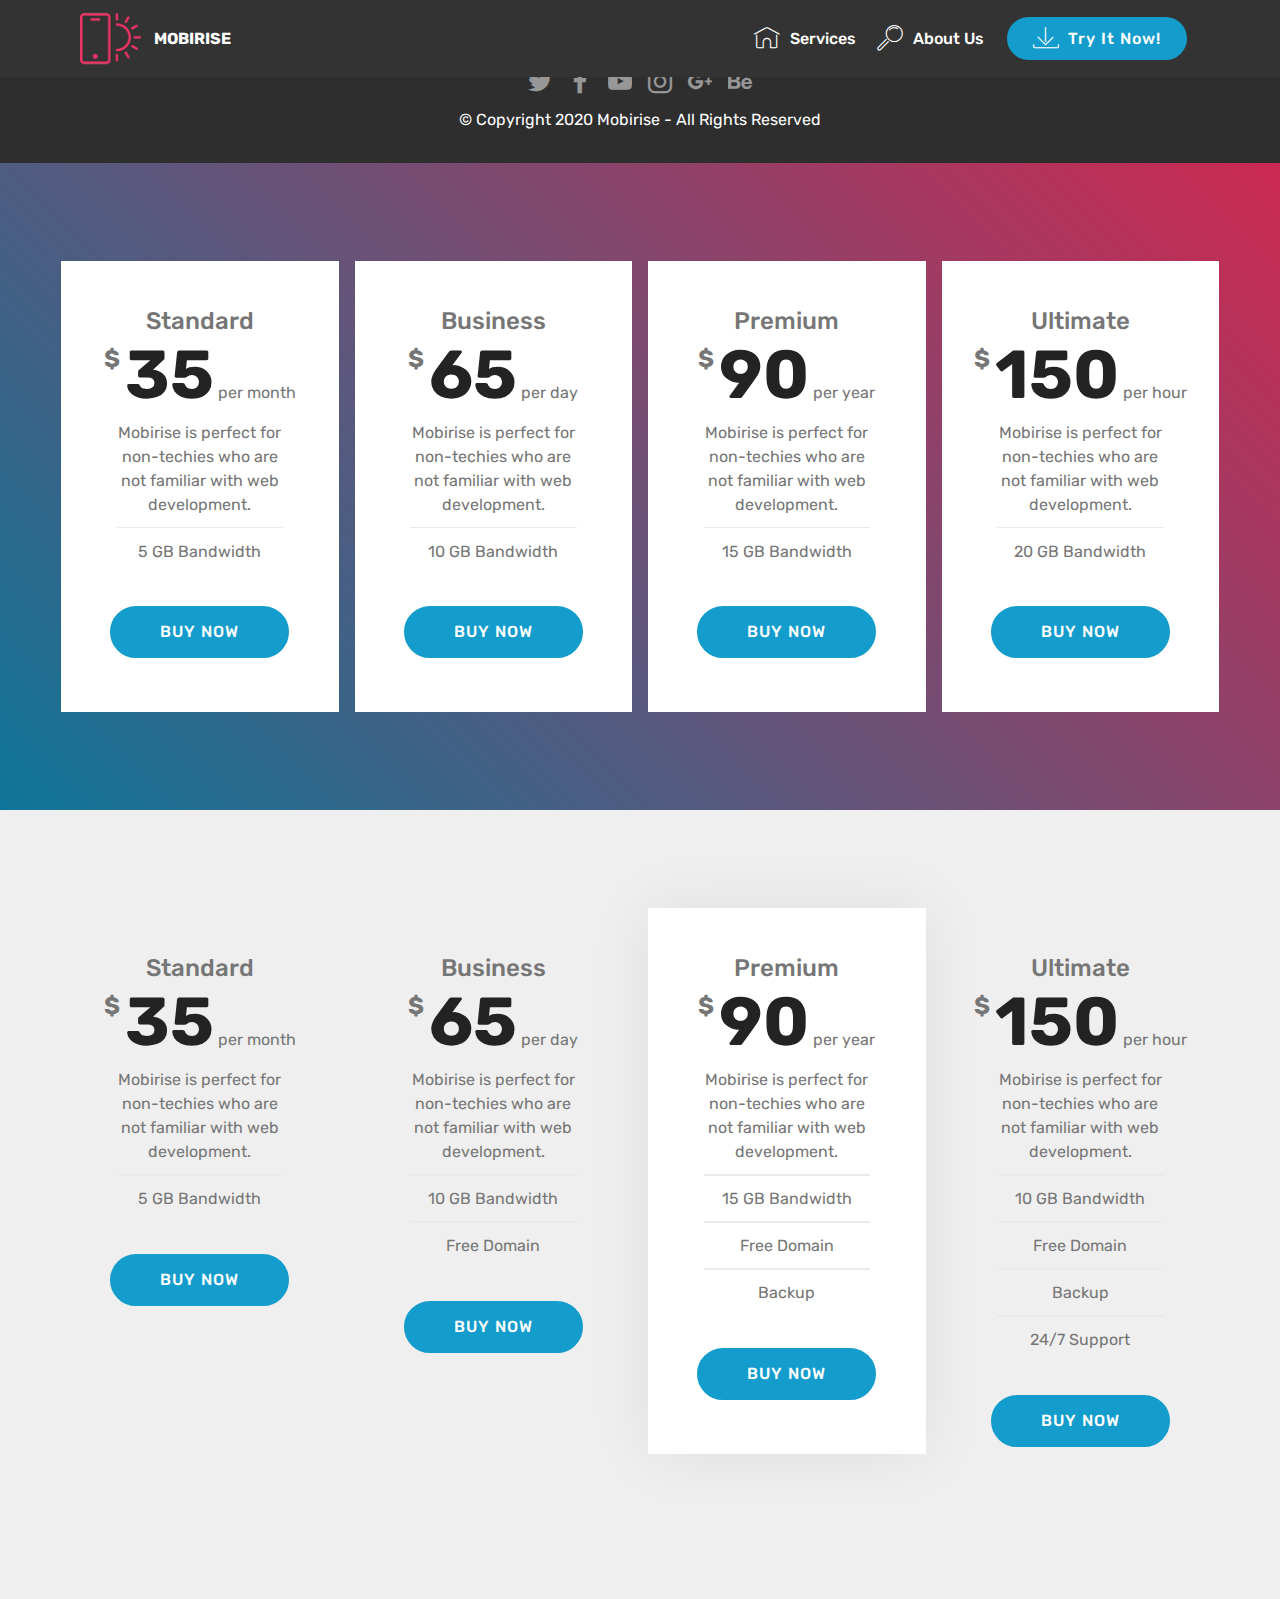
==== page1.html @ a2c65123 "create github pages" ====
<!DOCTYPE html>
<html  >
<head>
  <!-- Site made with Mobirise Website Builder v4.12.4, https://mobirise.com -->
  <meta charset="UTF-8">
  <meta http-equiv="X-UA-Compatible" content="IE=edge">
  <meta name="generator" content="Mobirise v4.12.4, mobirise.com">
  <meta name="viewport" content="width=device-width, initial-scale=1, minimum-scale=1">
  <link rel="shortcut icon" href="assets/images/logo2.png" type="image/x-icon">
  <meta name="description" content="Site Creator Description">
  
  
  <title>Page 1</title>
  <link rel="stylesheet" href="assets/web/assets/mobirise-icons/mobirise-icons.css">
  <link rel="stylesheet" href="assets/bootstrap/css/bootstrap.min.css">
  <link rel="stylesheet" href="assets/bootstrap/css/bootstrap-grid.min.css">
  <link rel="stylesheet" href="assets/bootstrap/css/bootstrap-reboot.min.css">
  <link rel="stylesheet" href="assets/tether/tether.min.css">
  <link rel="stylesheet" href="assets/dropdown/css/style.css">
  <link rel="stylesheet" href="assets/socicon/css/styles.css">
  <link rel="stylesheet" href="assets/theme/css/style.css">
  <link rel="preload" as="style" href="assets/mobirise/css/mbr-additional.css"><link rel="stylesheet" href="assets/mobirise/css/mbr-additional.css" type="text/css">
  
  
  
</head>
<body>
  <section class="menu cid-s7PNzKZzSK" once="menu" id="menu1-4">

    

    <nav class="navbar navbar-expand beta-menu navbar-dropdown align-items-center navbar-fixed-top navbar-toggleable-sm">
        <button class="navbar-toggler navbar-toggler-right" type="button" data-toggle="collapse" data-target="#navbarSupportedContent" aria-controls="navbarSupportedContent" aria-expanded="false" aria-label="Toggle navigation">
            <div class="hamburger">
                <span></span>
                <span></span>
                <span></span>
                <span></span>
            </div>
        </button>
        <div class="menu-logo">
            <div class="navbar-brand">
                <span class="navbar-logo">
                    <a href="https://mobirise.co">
                         <img src="assets/images/logo2.png" alt="Mobirise" style="height: 3.8rem;">
                    </a>
                </span>
                <span class="navbar-caption-wrap">
                    <a class="navbar-caption text-white display-4" href="https://mobirise.co">
                        MOBIRISE
                    </a>
                </span>
            </div>
        </div>
        <div class="collapse navbar-collapse" id="navbarSupportedContent">
            <ul class="navbar-nav nav-dropdown" data-app-modern-menu="true"><li class="nav-item">
                    <a class="nav-link link text-white display-4" href="index.html" target="_blank">
                        <span class="mbri-home mbr-iconfont mbr-iconfont-btn"></span>
                        Services
                    </a>
                </li>
                <li class="nav-item">
                    <a class="nav-link link text-white display-4" href="index.html" target="_blank">
                        <span class="mbri-search mbr-iconfont mbr-iconfont-btn"></span>
                        About Us
                    </a>
                </li></ul>
            <div class="navbar-buttons mbr-section-btn">
                <a class="btn btn-sm btn-primary display-4" href="https://mobirise.co">
                    <span class="mbri-save mbr-iconfont mbr-iconfont-btn "></span>
                    Try It Now!
                </a>
            </div>
        </div>
    </nav>
</section>

<section class="engine"><a href="https://mobirise.info/e">make your own website for free</a></section><section once="footers" class="cid-s7PNE3y7cT" id="footer7-5">

    

    

    <div class="container">
        <div class="media-container-row align-center mbr-white">
            <div class="row row-links">
                <ul class="foot-menu">
                    
                    
                    
                    
                    
                <li class="foot-menu-item mbr-fonts-style display-7">
                        <a class="text-white mbr-bold" href="#" target="_blank">About us</a>
                    </li><li class="foot-menu-item mbr-fonts-style display-7">
                        <a class="text-white mbr-bold" href="#" target="_blank">Services</a>
                    </li><li class="foot-menu-item mbr-fonts-style display-7">
                        <a class="text-white mbr-bold" href="#" target="_blank">Get In Touch</a>
                    </li><li class="foot-menu-item mbr-fonts-style display-7">
                        <a class="text-white mbr-bold" href="#" target="_blank">Careers</a>
                    </li><li class="foot-menu-item mbr-fonts-style display-7">
                        <a class="text-white mbr-bold" href="#" target="_blank">Work</a>
                    </li></ul>
            </div>
            <div class="row social-row">
                <div class="social-list align-right pb-2">
                    
                    
                    
                    
                    
                    
                <div class="soc-item">
                        <a href="https://twitter.com/mobirise" target="_blank">
                            <span class="socicon-twitter socicon mbr-iconfont mbr-iconfont-social"></span>
                        </a>
                    </div><div class="soc-item">
                        <a href="https://www.facebook.com/pages/Mobirise/1616226671953247" target="_blank">
                            <span class="socicon-facebook socicon mbr-iconfont mbr-iconfont-social"></span>
                        </a>
                    </div><div class="soc-item">
                        <a href="https://www.youtube.com/c/mobirise" target="_blank">
                            <span class="socicon-youtube socicon mbr-iconfont mbr-iconfont-social"></span>
                        </a>
                    </div><div class="soc-item">
                        <a href="https://instagram.com/mobirise" target="_blank">
                            <span class="socicon-instagram socicon mbr-iconfont mbr-iconfont-social"></span>
                        </a>
                    </div><div class="soc-item">
                        <a href="https://plus.google.com/u/0/+Mobirise" target="_blank">
                            <span class="socicon-googleplus socicon mbr-iconfont mbr-iconfont-social"></span>
                        </a>
                    </div><div class="soc-item">
                        <a href="https://www.behance.net/Mobirise" target="_blank">
                            <span class="socicon-behance socicon mbr-iconfont mbr-iconfont-social"></span>
                        </a>
                    </div></div>
            </div>
            <div class="row row-copirayt">
                <p class="mbr-text mb-0 mbr-fonts-style mbr-white align-center display-7">
                    © Copyright 2020 Mobirise - All Rights Reserved
                </p>
            </div>
        </div>
    </div>
</section>

<section class="pricing-table1 cid-s7PNITSq29" id="pricing-tables1-7">

    

    
    <div class="container">
        <div class="media-container-row">

            <div class="plan col-12 mx-2 my-2 justify-content-center col-lg-3">
                <div class="plan-header text-center pt-5">
                    <h3 class="plan-title mbr-fonts-style display-5">
                        Standard
                    </h3>
                    <div class="plan-price">
                        <span class="price-value mbr-fonts-style display-5">
                            $
                        </span>
                        <span class="price-figure mbr-fonts-style display-1">
                              35</span>
                        <small class="price-term mbr-fonts-style display-7">
                            per month
                        </small>
                    </div>
                </div>
                <div class="plan-body pb-5">
                    <div class="plan-list align-center">
                        <ul class="list-group list-group-flush mbr-fonts-style display-7">
                            <li class="list-group-item">
                                Mobirise is perfect for non-techies who are not familiar with web development.
                            </li>
                            <li class="list-group-item">
                                5 GB Bandwidth
                            </li>
                        </ul>
                    </div>
                    <div class="mbr-section-btn text-center pt-4">
                        <a href="https://mobirise.co" class="btn btn-primary display-4">BUY NOW</a>
                    </div>
                </div>
            </div>

            <div class="plan col-12 mx-2 my-2 justify-content-center col-lg-3">
                <div class="plan-header text-center pt-5">
                    <h3 class="plan-title mbr-fonts-style display-5">
                        Business
                    </h3>
                    <div class="plan-price">
                        <span class="price-value mbr-fonts-style display-5">
                            $
                        </span>
                        <span class="price-figure mbr-fonts-style display-1">
                            65</span>
                        <small class="price-term mbr-fonts-style display-7">
                            per day
                        </small>
                    </div>
                </div>
                <div class="plan-body pb-5">
                    <div class="plan-list align-center">
                        <ul class="list-group list-group-flush mbr-fonts-style display-7">
                            <li class="list-group-item">
                                Mobirise is perfect for non-techies who are not familiar with web development.
                            </li>
                            <li class="list-group-item">
                                10 GB Bandwidth
                            </li>
                        </ul>
                    </div>
                    <div class="mbr-section-btn text-center pt-4">
                        <a href="https://mobirise.co" class="btn btn-primary display-4">BUY NOW</a>
                    </div>
                </div>
            </div>

            <div class="plan col-12 mx-2 my-2 justify-content-center col-lg-3">
                <div class="plan-header text-center pt-5">
                    <h3 class="plan-title mbr-fonts-style display-5">
                        Premium
                    </h3>
                    <div class="plan-price">
                        <span class="price-value mbr-fonts-style display-5">
                            $
                        </span>
                        <span class="price-figure mbr-fonts-style display-1">
                            90</span>
                        <small class="price-term mbr-fonts-style display-7">
                            per year
                        </small>
                    </div>
                </div>
                <div class="plan-body pb-5">
                    <div class="plan-list align-center">
                        <ul class="list-group list-group-flush mbr-fonts-style display-7">
                            <li class="list-group-item">
                                Mobirise is perfect for non-techies who are not familiar with web development.
                            </li>
                            <li class="list-group-item">
                                15 GB Bandwidth
                            </li>
                        </ul>
                    </div>
                    <div class="mbr-section-btn text-center pt-4">
                        <a href="https://mobirise.co" class="btn btn-primary display-4">BUY NOW</a>
                    </div>
                </div>
            </div>

            <div class="plan col-12 mx-2 my-2 justify-content-center col-lg-3">
                <div class="plan-header text-center pt-5">
                    <h3 class="plan-title mbr-fonts-style display-5">
                        Ultimate
                    </h3>
                    <div class="plan-price">
                        <span class="price-value mbr-fonts-style display-5">
                            $
                        </span>
                        <span class="price-figure mbr-fonts-style display-1">
                            150</span>
                        <small class="price-term mbr-fonts-style display-7">
                            per hour
                        </small>
                    </div>
                </div>
                <div class="plan-body pb-5">
                    <div class="plan-list align-center">
                        <ul class="list-group list-group-flush mbr-fonts-style display-7">
                            <li class="list-group-item">
                                Mobirise is perfect for non-techies who are not familiar with web development.
                            </li>
                            <li class="list-group-item">
                                20 GB Bandwidth
                            </li>
                        </ul>
                    </div>
                    <div class="mbr-section-btn text-center pt-4">
                        <a href="https://mobirise.co" class="btn btn-primary display-4">BUY NOW</a>
                    </div>
                </div>
            </div>
        </div>
    </div>
</section>

<section class="pricing-table2 cid-s7PNIxRDuB" id="pricing-tables2-6">

    

    

    <div class="container">
        <div class="media-container-row">

            <div class="plan col-12 mx-2 my-2 justify-content-center col-lg-3">
                <div class="plan-header text-center pt-5">
                    <h3 class="plan-title mbr-fonts-style display-5">
                        Standard
                    </h3>
                    <div class="plan-price">
                        <span class="price-value mbr-fonts-style display-5">
                            $
                        </span>
                        <span class="price-figure mbr-fonts-style display-1">
                            35</span>
                        <small class="price-term mbr-fonts-style display-7">
                            per month
                        </small>
                    </div>
                </div>
                <div class="plan-body">
                    <div class="plan-list align-center">
                        <ul class="list-group list-group-flush mbr-fonts-style display-7">
                            <li class="list-group-item">
                                Mobirise is perfect for non-techies who are not familiar with web development.
                            </li>
                            <li class="list-group-item">
                                5 GB Bandwidth
                            </li>
                        </ul>
                    </div>
                    <div class="mbr-section-btn text-center py-4 pb-5">
                        <a href="https://mobirise.co" class="btn btn-primary display-4">BUY NOW</a>
                    </div>
                </div>
            </div>

            <div class="plan col-12 mx-2 my-2 justify-content-center col-lg-3">
                <div class="plan-header text-center pt-5">
                    <h3 class="plan-title mbr-fonts-style display-5">
                        Business
                    </h3>
                    <div class="plan-price">
                        <span class="price-value mbr-fonts-style display-5">
                            $
                        </span>
                        <span class="price-figure mbr-fonts-style display-1">
                            65</span>
                        <small class="price-term mbr-fonts-style display-7">
                            per day
                        </small>
                    </div>
                </div>
                <div class="plan-body">
                    <div class="plan-list align-center">
                        <ul class="list-group list-group-flush mbr-fonts-style display-7">
                            <li class="list-group-item">
                                Mobirise is perfect for non-techies who are not familiar with web development.
                            </li>
                            <li class="list-group-item">
                                10 GB Bandwidth
                            </li>
                            <li class="list-group-item">
                                Free Domain
                            </li>
                        </ul>
                    </div>
                    <div class="mbr-section-btn text-center py-4 pb-5">
                        <a href="https://mobirise.co" class="btn btn-primary display-4">BUY NOW</a>
                    </div>
                </div>
            </div>

            <div class="plan col-12 mx-2 my-2 justify-content-center favorite col-lg-3">
                <div class="plan-header text-center pt-5">
                    <h3 class="plan-title mbr-fonts-style display-5">
                        Premium
                    </h3>
                    <div class="plan-price">
                        <span class="price-value mbr-fonts-style display-5">
                            $
                        </span>
                        <span class="price-figure mbr-fonts-style display-1">
                            90</span>
                        <small class="price-term mbr-fonts-style display-7">
                            per year
                        </small>
                    </div>
                </div>
                <div class="plan-body">
                    <div class="plan-list align-center">
                        <ul class="list-group list-group-flush mbr-fonts-style display-7">
                            <li class="list-group-item">
                                Mobirise is perfect for non-techies who are not familiar with web development.
                            </li>
                            <li class="list-group-item">
                                15 GB Bandwidth
                            </li>
                            <li class="list-group-item">
                                Free Domain
                            </li>
                            <li class="list-group-item">
                                Backup
                            </li>
                        </ul>
                    </div>
                    <div class="mbr-section-btn text-center py-4 pb-5">
                        <a href="https://mobirise.co" class="btn btn-primary display-4">BUY NOW</a>
                    </div>
                </div>
            </div>

            <div class="plan col-12 mx-2 my-2 justify-content-center col-lg-3">
                <div class="plan-header text-center pt-5">
                    <h3 class="plan-title mbr-fonts-style display-5">
                        Ultimate
                    </h3>
                    <div class="plan-price">
                        <span class="price-value mbr-fonts-style display-5">
                            $
                        </span>
                        <span class="price-figure mbr-fonts-style display-1">
                            150</span>
                        <small class="price-term mbr-fonts-style display-7">
                            per hour
                        </small>
                    </div>
                </div>
                <div class="plan-body">
                    <div class="plan-list align-center">
                        <ul class="list-group list-group-flush mbr-fonts-style display-7">
                            <li class="list-group-item">
                                Mobirise is perfect for non-techies who are not familiar with web development.
                            </li>
                            <li class="list-group-item">
                                10 GB Bandwidth
                            </li>
                            <li class="list-group-item">
                                Free Domain
                            </li>
                            <li class="list-group-item">
                                Backup
                            </li>
                            <li class="list-group-item">
                                24/7 Support
                            </li>
                        </ul>
                    </div>
                    <div class="mbr-section-btn text-center py-4 pb-5">
                        <a href="https://mobirise.co" class="btn btn-primary display-4">BUY NOW</a>
                    </div>
                </div>
            </div>

        </div>
    </div>
</section>


  <script src="assets/web/assets/jquery/jquery.min.js"></script>
  <script src="assets/popper/popper.min.js"></script>
  <script src="assets/bootstrap/js/bootstrap.min.js"></script>
  <script src="assets/tether/tether.min.js"></script>
  <script src="assets/smoothscroll/smooth-scroll.js"></script>
  <script src="assets/dropdown/js/nav-dropdown.js"></script>
  <script src="assets/dropdown/js/navbar-dropdown.js"></script>
  <script src="assets/touchswipe/jquery.touch-swipe.min.js"></script>
  <script src="assets/theme/js/script.js"></script>
  
  
</body>
</html>
---- assets/web/assets/mobirise-icons/mobirise-icons.css ----
@font-face {
  font-family: 'MobiriseIcons';
  src:  url('mobirise-icons.eot?spat4u');
  src:  url('mobirise-icons.eot?spat4u#iefix') format('embedded-opentype'),
    url('mobirise-icons.ttf?spat4u') format('truetype'),
    url('mobirise-icons.woff?spat4u') format('woff'),
    url('mobirise-icons.svg?spat4u#MobiriseIcons') format('svg');
  font-weight: normal;
  font-style: normal;
  font-display: swap;
}

[class^="mbri-"], [class*=" mbri-"] {
  /* use !important to prevent issues with browser extensions that change fonts */
  font-family: MobiriseIcons !important;
  speak: none;
  font-style: normal;
  font-weight: normal;
  font-variant: normal;
  text-transform: none;
  line-height: 1;

  /* Better Font Rendering =========== */
  -webkit-font-smoothing: antialiased;
  -moz-osx-font-smoothing: grayscale;
}

.mbri-add-submenu:before {
  content: "\e900";
}
.mbri-alert:before {
  content: "\e901";
}
.mbri-align-center:before {
  content: "\e902";
}
.mbri-align-justify:before {
  content: "\e903";
}
.mbri-align-left:before {
  content: "\e904";
}
.mbri-align-right:before {
  content: "\e905";
}
.mbri-android:before {
  content: "\e906";
}
.mbri-apple:before {
  content: "\e907";
}
.mbri-arrow-down:before {
  content: "\e908";
}
.mbri-arrow-next:before {
  content: "\e909";
}
.mbri-arrow-prev:before {
  content: "\e90a";
}
.mbri-arrow-up:before {
  content: "\e90b";
}
.mbri-bold:before {
  content: "\e90c";
}
.mbri-bookmark:before {
  content: "\e90d";
}
.mbri-bootstrap:before {
  content: "\e90e";
}
.mbri-briefcase:before {
  content: "\e90f";
}
.mbri-browse:before {
  content: "\e910";
}
.mbri-bulleted-list:before {
  content: "\e911";
}
.mbri-calendar:before {
  content: "\e912";
}
.mbri-camera:before {
  content: "\e913";
}
.mbri-cart-add:before {
  content: "\e914";
}
.mbri-cart-full:before {
  content: "\e915";
}
.mbri-cash:before {
  content: "\e916";
}
.mbri-change-style:before {
  content: "\e917";
}
.mbri-chat:before {
  content: "\e918";
}
.mbri-clock:before {
  content: "\e919";
}
.mbri-close:before {
  content: "\e91a";
}
.mbri-cloud:before {
  content: "\e91b";
}
.mbri-code:before {
  content: "\e91c";
}
.mbri-contact-form:before {
  content: "\e91d";
}
.mbri-credit-card:before {
  content: "\e91e";
}
.mbri-cursor-click:before {
  content: "\e91f";
}
.mbri-cust-feedback:before {
  content: "\e920";
}
.mbri-database:before {
  content: "\e921";
}
.mbri-delivery:before {
  content: "\e922";
}
.mbri-desktop:before {
  content: "\e923";
}
.mbri-devices:before {
  content: "\e924";
}
.mbri-down:before {
  content: "\e925";
}
.mbri-download:before {
  content: "\e989";
}
.mbri-drag-n-drop:before {
  content: "\e927";
}
.mbri-drag-n-drop2:before {
  content: "\e928";
}
.mbri-edit:before {
  content: "\e929";
}
.mbri-edit2:before {
  content: "\e92a";
}
.mbri-error:before {
  content: "\e92b";
}
.mbri-extension:before {
  content: "\e92c";
}
.mbri-features:before {
  content: "\e92d";
}
.mbri-file:before {
  content: "\e92e";
}
.mbri-flag:before {
  content: "\e92f";
}
.mbri-folder:before {
  content: "\e930";
}
.mbri-gift:before {
  content: "\e931";
}
.mbri-github:before {
  content: "\e932";
}
.mbri-globe:before {
  content: "\e933";
}
.mbri-globe-2:before {
  content: "\e934";
}
.mbri-growing-chart:before {
  content: "\e935";
}
.mbri-hearth:before {
  content: "\e936";
}
.mbri-help:before {
  content: "\e937";
}
.mbri-home:before {
  content: "\e938";
}
.mbri-hot-cup:before {
  content: "\e939";
}
.mbri-idea:before {
  content: "\e93a";
}
.mbri-image-gallery:before {
  content: "\e93b";
}
.mbri-image-slider:before {
  content: "\e93c";
}
.mbri-info:before {
  content: "\e93d";
}
.mbri-italic:before {
  content: "\e93e";
}
.mbri-key:before {
  content: "\e93f";
}
.mbri-laptop:before {
  content: "\e940";
}
.mbri-layers:before {
  content: "\e941";
}
.mbri-left-right:before {
  content: "\e942";
}
.mbri-left:before {
  content: "\e943";
}
.mbri-letter:before {
  content: "\e944";
}
.mbri-like:before {
  content: "\e945";
}
.mbri-link:before {
  content: "\e946";
}
.mbri-lock:before {
  content: "\e947";
}
.mbri-login:before {
  content: "\e948";
}
.mbri-logout:before {
  content: "\e949";
}
.mbri-magic-stick:before {
  content: "\e94a";
}
.mbri-map-pin:before {
  content: "\e94b";
}
.mbri-menu:before {
  content: "\e94c";
}
.mbri-mobile:before {
  content: "\e94d";
}
.mbri-mobile2:before {
  content: "\e94e";
}
.mbri-mobirise:before {
  content: "\e94f";
}
.mbri-more-horizontal:before {
  content: "\e950";
}
.mbri-more-vertical:before {
  content: "\e951";
}
.mbri-music:before {
  content: "\e952";
}
.mbri-new-file:before {
  content: "\e953";
}
.mbri-numbered-list:before {
  content: "\e954";
}
.mbri-opened-folder:before {
  content: "\e955";
}
.mbri-pages:before {
  content: "\e956";
}
.mbri-paper-plane:before {
  content: "\e957";
}
.mbri-paperclip:before {
  content: "\e958";
}
.mbri-photo:before {
  content: "\e959";
}
.mbri-photos:before {
  content: "\e95a";
}
.mbri-pin:before {
  content: "\e95b";
}
.mbri-play:before {
  content: "\e95c";
}
.mbri-plus:before {
  content: "\e95d";
}
.mbri-preview:before {
  content: "\e95e";
}
.mbri-print:before {
  content: "\e95f";
}
.mbri-protect:before {
  content: "\e960";
}
.mbri-question:before {
  content: "\e961";
}
.mbri-quote-left:before {
  content: "\e962";
}
.mbri-quote-right:before {
  content: "\e963";
}
.mbri-refresh:before {
  content: "\e964";
}
.mbri-responsive:before {
  content: "\e965";
}
.mbri-right:before {
  content: "\e966";
}
.mbri-rocket:before {
  content: "\e967";
}
.mbri-sad-face:before {
  content: "\e968";
}
.mbri-sale:before {
  content: "\e969";
}
.mbri-save:before {
  content: "\e96a";
}
.mbri-search:before {
  content: "\e96b";
}
.mbri-setting:before {
  content: "\e96c";
}
.mbri-setting2:before {
  content: "\e96d";
}
.mbri-setting3:before {
  content: "\e96e";
}
.mbri-share:before {
  content: "\e96f";
}
.mbri-shopping-bag:before {
  content: "\e970";
}
.mbri-shopping-basket:before {
  content: "\e971";
}
.mbri-shopping-cart:before {
  content: "\e972";
}
.mbri-sites:before {
  content: "\e973";
}
.mbri-smile-face:before {
  content: "\e974";
}
.mbri-speed:before {
  content: "\e975";
}
.mbri-star:before {
  content: "\e976";
}
.mbri-success:before {
  content: "\e977";
}
.mbri-sun:before {
  content: "\e978";
}
.mbri-sun2:before {
  content: "\e979";
}
.mbri-tablet:before {
  content: "\e97a";
}
.mbri-tablet-vertical:before {
  content: "\e97b";
}
.mbri-target:before {
  content: "\e97c";
}
.mbri-timer:before {
  content: "\e97d";
}
.mbri-to-ftp:before {
  content: "\e97e";
}
.mbri-to-local-drive:before {
  content: "\e97f";
}
.mbri-touch-swipe:before {
  content: "\e980";
}
.mbri-touch:before {
  content: "\e981";
}
.mbri-trash:before {
  content: "\e982";
}
.mbri-underline:before {
  content: "\e983";
}
.mbri-unlink:before {
  content: "\e984";
}
.mbri-unlock:before {
  content: "\e985";
}
.mbri-up-down:before {
  content: "\e986";
}
.mbri-up:before {
  content: "\e987";
}
.mbri-update:before {
  content: "\e988";
}
.mbri-upload:before {
 content: "\e926"; 
}
.mbri-user:before {
  content: "\e98a";
}
.mbri-user2:before {
  content: "\e98b";
}
.mbri-users:before {
  content: "\e98c";
}
.mbri-video:before {
  content: "\e98d";
}
.mbri-video-play:before {
  content: "\e98e";
}
.mbri-watch:before {
  content: "\e98f";
}
.mbri-website-theme:before {
  content: "\e990";
}
.mbri-wifi:before {
  content: "\e991";
}
.mbri-windows:before {
  content: "\e992";
}
.mbri-zoom-out:before {
  content: "\e993";
}
.mbri-redo:before {
  content: "\e994";
}
.mbri-undo:before {
  content: "\e995";
}
---- assets/dropdown/css/style.css ----
.navbar-dropdown {
  left: 0;
  padding: 0;
  position: absolute;
  right: 0;
  top: 0;
  transition: all 0.45s ease;
  z-index: 1030;
  background: #282828; }
  .navbar-dropdown .navbar-logo {
    margin-right: 0.8rem;
    transition: margin 0.3s ease-in-out;
    vertical-align: middle; }
    .navbar-dropdown .navbar-logo img {
      height: 3.125rem;
      transition: all 0.3s ease-in-out; }
    .navbar-dropdown .navbar-logo.mbr-iconfont {
      font-size: 3.125rem;
      line-height: 3.125rem; }
  .navbar-dropdown .navbar-caption {
    font-weight: 700;
    white-space: normal;
    vertical-align: -4px;
    line-height: 3.125rem !important; }
    .navbar-dropdown .navbar-caption, .navbar-dropdown .navbar-caption:hover {
      color: inherit;
      text-decoration: none; }
  .navbar-dropdown .mbr-iconfont + .navbar-caption {
    vertical-align: -1px; }
  .navbar-dropdown.navbar-fixed-top {
    position: fixed; }
  .navbar-dropdown .navbar-brand span {
    vertical-align: -4px; }
  .navbar-dropdown.bg-color.transparent {
    background: none; }
  .navbar-dropdown.navbar-short .navbar-brand {
    padding: 0.625rem 0; }
    .navbar-dropdown.navbar-short .navbar-brand span {
      vertical-align: -1px; }
  .navbar-dropdown.navbar-short .navbar-caption {
    line-height: 2.375rem !important;
    vertical-align: -2px; }
  .navbar-dropdown.navbar-short .navbar-logo {
    margin-right: 0.5rem; }
    .navbar-dropdown.navbar-short .navbar-logo img {
      height: 2.375rem; }
    .navbar-dropdown.navbar-short .navbar-logo.mbr-iconfont {
      font-size: 2.375rem;
      line-height: 2.375rem; }
  .navbar-dropdown.navbar-short .mbr-table-cell {
    height: 3.625rem; }
  .navbar-dropdown .navbar-close {
    left: 0.6875rem;
    position: fixed;
    top: 0.75rem;
    z-index: 1000; }
  .navbar-dropdown .hamburger-icon {
    content: "";
    display: inline-block;
    vertical-align: middle;
    width: 16px;
    -webkit-box-shadow: 0 -6px 0 1px #282828,0 0 0 1px #282828,0 6px 0 1px #282828;
    -moz-box-shadow: 0 -6px 0 1px #282828,0 0 0 1px #282828,0 6px 0 1px #282828;
    box-shadow: 0 -6px 0 1px #282828,0 0 0 1px #282828,0 6px 0 1px #282828; }

.dropdown-menu .dropdown-toggle[data-toggle="dropdown-submenu"]::after {
  border-bottom: 0.35em solid transparent;
  border-left: 0.35em solid;
  border-right: 0;
  border-top: 0.35em solid transparent;
  margin-left: 0.3rem; }

.dropdown-menu .dropdown-item:focus {
  outline: 0; }

.nav-dropdown {
  font-size: 0.75rem;
  font-weight: 500;
  height: auto !important; }
  .nav-dropdown .nav-btn {
    padding-left: 1rem; }
  .nav-dropdown .link {
    margin: .667em 1.667em;
    font-weight: 500;
    padding: 0;
    transition: color .2s ease-in-out; }
    .nav-dropdown .link.dropdown-toggle {
      margin-right: 2.583em; }
      .nav-dropdown .link.dropdown-toggle::after {
        margin-left: .25rem;
        border-top: 0.35em solid;
        border-right: 0.35em solid transparent;
        border-left: 0.35em solid transparent;
        border-bottom: 0; }
      .nav-dropdown .link.dropdown-toggle[aria-expanded="true"] {
        margin: 0;
        padding: 0.667em 3.263em  0.667em 1.667em; }
  .nav-dropdown .link::after,
  .nav-dropdown .dropdown-item::after {
    color: inherit; }
  .nav-dropdown .btn {
    font-size: 0.75rem;
    font-weight: 700;
    letter-spacing: 0;
    margin-bottom: 0;
    padding-left: 1.25rem;
    padding-right: 1.25rem; }
  .nav-dropdown .dropdown-menu {
    border-radius: 0;
    border: 0;
    left: 0;
    margin: 0;
    padding-bottom: 1.25rem;
    padding-top: 1.25rem;
    position: relative; }
  .nav-dropdown .dropdown-submenu {
    margin-left: 0.125rem;
    top: 0; }
  .nav-dropdown .dropdown-item {
    font-weight: 500;
    line-height: 2;
    padding: 0.3846em 4.615em 0.3846em 1.5385em;
    position: relative;
    transition: color .2s ease-in-out, background-color .2s ease-in-out; }
    .nav-dropdown .dropdown-item::after {
      margin-top: -0.3077em;
      position: absolute;
      right: 1.1538em;
      top: 50%; }
    .nav-dropdown .dropdown-item:focus, .nav-dropdown .dropdown-item:hover {
      background: none; }

@media (max-width: 767px) {
  .nav-dropdown.navbar-toggleable-sm {
    bottom: 0;
    display: none;
    left: 0;
    overflow-x: hidden;
    position: fixed;
    top: 0;
    transform: translateX(-100%);
    -ms-transform: translateX(-100%);
    -webkit-transform: translateX(-100%);
    width: 18.75rem;
    z-index: 999; } }
.nav-dropdown.navbar-toggleable-xl {
  bottom: 0;
  display: none;
  left: 0;
  overflow-x: hidden;
  position: fixed;
  top: 0;
  transform: translateX(-100%);
  -ms-transform: translateX(-100%);
  -webkit-transform: translateX(-100%);
  width: 18.75rem;
  z-index: 999; }

.nav-dropdown-sm {
  display: block !important;
  overflow-x: hidden;
  overflow: auto;
  padding-top: 3.875rem; }
  .nav-dropdown-sm::after {
    content: "";
    display: block;
    height: 3rem;
    width: 100%; }
  .nav-dropdown-sm.collapse.in ~ .navbar-close {
    display: block !important; }
  .nav-dropdown-sm.collapsing, .nav-dropdown-sm.collapse.in {
    transform: translateX(0);
    -ms-transform: translateX(0);
    -webkit-transform: translateX(0);
    transition: all 0.25s ease-out;
    -webkit-transition: all 0.25s ease-out;
    background: #282828; }
  .nav-dropdown-sm.collapsing[aria-expanded="false"] {
    transform: translateX(-100%);
    -ms-transform: translateX(-100%);
    -webkit-transform: translateX(-100%); }
  .nav-dropdown-sm .nav-item {
    display: block;
    margin-left: 0 !important;
    padding-left: 0; }
  .nav-dropdown-sm .link,
  .nav-dropdown-sm .dropdown-item {
    border-top: 1px dotted rgba(255, 255, 255, 0.1);
    font-size: 0.8125rem;
    line-height: 1.6;
    margin: 0 !important;
    padding: 0.875rem 2.4rem 0.875rem 1.5625rem !important;
    position: relative;
    white-space: normal; }
    .nav-dropdown-sm .link:focus, .nav-dropdown-sm .link:hover,
    .nav-dropdown-sm .dropdown-item:focus,
    .nav-dropdown-sm .dropdown-item:hover {
      background: rgba(0, 0, 0, 0.2) !important;
      color: #c0a375; }
  .nav-dropdown-sm .nav-btn {
    position: relative;
    padding: 1.5625rem 1.5625rem 0 1.5625rem; }
    .nav-dropdown-sm .nav-btn::before {
      border-top: 1px dotted rgba(255, 255, 255, 0.1);
      content: "";
      left: 0;
      position: absolute;
      top: 0;
      width: 100%; }
    .nav-dropdown-sm .nav-btn + .nav-btn {
      padding-top: 0.625rem; }
      .nav-dropdown-sm .nav-btn + .nav-btn::before {
        display: none; }
  .nav-dropdown-sm .btn {
    padding: 0.625rem 0; }
  .nav-dropdown-sm .dropdown-toggle[data-toggle="dropdown-submenu"]::after {
    margin-left: .25rem;
    border-top: 0.35em solid;
    border-right: 0.35em solid transparent;
    border-left: 0.35em solid transparent;
    border-bottom: 0; }
  .nav-dropdown-sm .dropdown-toggle[data-toggle="dropdown-submenu"][aria-expanded="true"]::after {
    border-top: 0;
    border-right: 0.35em solid transparent;
    border-left: 0.35em solid transparent;
    border-bottom: 0.35em solid; }
  .nav-dropdown-sm .dropdown-menu {
    margin: 0;
    padding: 0;
    position: relative;
    top: 0;
    left: 0;
    width: 100%;
    border: 0;
    float: none;
    border-radius: 0;
    background: none; }
  .nav-dropdown-sm .dropdown-submenu {
    left: 100%;
    margin-left: 0.125rem;
    margin-top: -1.25rem;
    top: 0; }

.navbar-toggleable-sm .nav-dropdown .dropdown-menu {
  position: absolute; }

.navbar-toggleable-sm .nav-dropdown .dropdown-submenu {
  left: 100%;
  margin-left: 0.125rem;
  margin-top: -1.25rem;
  top: 0; }

.navbar-toggleable-sm.opened .nav-dropdown .dropdown-menu {
  position: relative; }

.navbar-toggleable-sm.opened .nav-dropdown .dropdown-submenu {
  left: 0;
  margin-left: 00rem;
  margin-top: 0rem;
  top: 0; }

.is-builder .nav-dropdown.collapsing {
  transition: none !important; }

/*# sourceMappingURL=style.css.map */
---- assets/socicon/css/styles.css ----
@charset "UTF-8";

@font-face {
  font-family: 'Socicon';
  src:  url('../fonts/socicon.eot');
  src:  url('../fonts/socicon.eot?#iefix') format('embedded-opentype'),
    url('../fonts/socicon.woff2') format('woff2'),
    url('../fonts/socicon.ttf') format('truetype'),
    url('../fonts/socicon.woff') format('woff'),
    url('../fonts/socicon.svg#socicon') format('svg');
  font-weight: normal;
  font-style: normal;
}

[data-icon]:before {
  font-family: "socicon" !important;
  content: attr(data-icon);
  font-style: normal !important;
  font-weight: normal !important;
  font-variant: normal !important;
  text-transform: none !important;
  speak: none;
  line-height: 1;
  -webkit-font-smoothing: antialiased;
  -moz-osx-font-smoothing: grayscale;
}

[class^="socicon-"], [class*=" socicon-"] {
  /* use !important to prevent issues with browser extensions that change fonts */
  font-family: 'Socicon' !important;
  speak: none;
  font-style: normal;
  font-weight: normal;
  font-variant: normal;
  text-transform: none;
  line-height: 1;

  /* Better Font Rendering =========== */
  -webkit-font-smoothing: antialiased;
  -moz-osx-font-smoothing: grayscale;
}

.socicon-eitaa:before {
  content: "\e97c";
}
.socicon-soroush:before {
  content: "\e97d";
}
.socicon-bale:before {
  content: "\e97e";
}
.socicon-zazzle:before {
  content: "\e97b";
}
.socicon-society6:before {
  content: "\e97a";
}
.socicon-redbubble:before {
  content: "\e979";
}
.socicon-avvo:before {
  content: "\e978";
}
.socicon-stitcher:before {
  content: "\e977";
}
.socicon-googlehangouts:before {
  content: "\e974";
}
.socicon-dlive:before {
  content: "\e975";
}
.socicon-vsco:before {
  content: "\e976";
}
.socicon-flipboard:before {
  content: "\e973";
}
.socicon-ubuntu:before {
  content: "\e958";
}
.socicon-artstation:before {
  content: "\e959";
}
.socicon-invision:before {
  content: "\e95a";
}
.socicon-torial:before {
  content: "\e95b";
}
.socicon-collectorz:before {
  content: "\e95c";
}
.socicon-seenthis:before {
  content: "\e95d";
}
.socicon-googleplaymusic:before {
  content: "\e95e";
}
.socicon-debian:before {
  content: "\e95f";
}
.socicon-filmfreeway:before {
  content: "\e960";
}
.socicon-gnome:before {
  content: "\e961";
}
.socicon-itchio:before {
  content: "\e962";
}
.socicon-jamendo:before {
  content: "\e963";
}
.socicon-mix:before {
  content: "\e964";
}
.socicon-sharepoint:before {
  content: "\e965";
}
.socicon-tinder:before {
  content: "\e966";
}
.socicon-windguru:before {
  content: "\e967";
}
.socicon-cdbaby:before {
  content: "\e968";
}
.socicon-elementaryos:before {
  content: "\e969";
}
.socicon-stage32:before {
  content: "\e96a";
}
.socicon-tiktok:before {
  content: "\e96b";
}
.socicon-gitter:before {
  content: "\e96c";
}
.socicon-letterboxd:before {
  content: "\e96d";
}
.socicon-threema:before {
  content: "\e96e";
}
.socicon-splice:before {
  content: "\e96f";
}
.socicon-metapop:before {
  content: "\e970";
}
.socicon-naver:before {
  content: "\e971";
}
.socicon-remote:before {
  content: "\e972";
}
.socicon-internet:before {
  content: "\e957";
}
.socicon-moddb:before {
  content: "\e94b";
}
.socicon-indiedb:before {
  content: "\e94c";
}
.socicon-traxsource:before {
  content: "\e94d";
}
.socicon-gamefor:before {
  content: "\e94e";
}
.socicon-pixiv:before {
  content: "\e94f";
}
.socicon-myanimelist:before {
  content: "\e950";
}
.socicon-blackberry:before {
  content: "\e951";
}
.socicon-wickr:before {
  content: "\e952";
}
.socicon-spip:before {
  content: "\e953";
}
.socicon-napster:before {
  content: "\e954";
}
.socicon-beatport:before {
  content: "\e955";
}
.socicon-hackerone:before {
  content: "\e956";
}
.socicon-hackernews:before {
  content: "\e946";
}
.socicon-smashwords:before {
  content: "\e947";
}
.socicon-kobo:before {
  content: "\e948";
}
.socicon-bookbub:before {
  content: "\e949";
}
.socicon-mailru:before {
  content: "\e94a";
}
.socicon-gitlab:before {
  content: "\e945";
}
.socicon-instructables:before {
  content: "\e944";
}
.socicon-portfolio:before {
  content: "\e943";
}
.socicon-codered:before {
  content: "\e940";
}
.socicon-origin:before {
  content: "\e941";
}
.socicon-nextdoor:before {
  content: "\e942";
}
.socicon-udemy:before {
  content: "\e93f";
}
.socicon-livemaster:before {
  content: "\e93e";
}
.socicon-crunchbase:before {
  content: "\e93b";
}
.socicon-homefy:before {
  content: "\e93c";
}
.socicon-calendly:before {
  content: "\e93d";
}
.socicon-realtor:before {
  content: "\e90f";
}
.socicon-tidal:before {
  content: "\e910";
}
.socicon-qobuz:before {
  content: "\e911";
}
.socicon-natgeo:before {
  content: "\e912";
}
.socicon-mastodon:before {
  content: "\e913";
}
.socicon-unsplash:before {
  content: "\e914";
}
.socicon-homeadvisor:before {
  content: "\e915";
}
.socicon-angieslist:before {
  content: "\e916";
}
.socicon-codepen:before {
  content: "\e917";
}
.socicon-slack:before {
  content: "\e918";
}
.socicon-openaigym:before {
  content: "\e919";
}
.socicon-logmein:before {
  content: "\e91a";
}
.socicon-fiverr:before {
  content: "\e91b";
}
.socicon-gotomeeting:before {
  content: "\e91c";
}
.socicon-aliexpress:before {
  content: "\e91d";
}
.socicon-guru:before {
  content: "\e91e";
}
.socicon-appstore:before {
  content: "\e91f";
}
.socicon-homes:before {
  content: "\e920";
}
.socicon-zoom:before {
  content: "\e921";
}
.socicon-alibaba:before {
  content: "\e922";
}
.socicon-craigslist:before {
  content: "\e923";
}
.socicon-wix:before {
  content: "\e924";
}
.socicon-redfin:before {
  content: "\e925";
}
.socicon-googlecalendar:before {
  content: "\e926";
}
.socicon-shopify:before {
  content: "\e927";
}
.socicon-freelancer:before {
  content: "\e928";
}
.socicon-seedrs:before {
  content: "\e929";
}
.socicon-bing:before {
  content: "\e92a";
}
.socicon-doodle:before {
  content: "\e92b";
}
.socicon-bonanza:before {
  content: "\e92c";
}
.socicon-squarespace:before {
  content: "\e92d";
}
.socicon-toptal:before {
  content: "\e92e";
}
.socicon-gust:before {
  content: "\e92f";
}
.socicon-ask:before {
  content: "\e930";
}
.socicon-trulia:before {
  content: "\e931";
}
.socicon-loomly:before {
  content: "\e932";
}
.socicon-ghost:before {
  content: "\e933";
}
.socicon-upwork:before {
  content: "\e934";
}
.socicon-fundable:before {
  content: "\e935";
}
.socicon-booking:before {
  content: "\e936";
}
.socicon-googlemaps:before {
  content: "\e937";
}
.socicon-zillow:before {
  content: "\e938";
}
.socicon-niconico:before {
  content: "\e939";
}
.socicon-toneden:before {
  content: "\e93a";
}
.socicon-augment:before {
  content: "\e908";
}
.socicon-bitbucket:before {
  content: "\e909";
}
.socicon-fyuse:before {
  content: "\e90a";
}
.socicon-yt-gaming:before {
  content: "\e90b";
}
.socicon-sketchfab:before {
  content: "\e90c";
}
.socicon-mobcrush:before {
  content: "\e90d";
}
.socicon-microsoft:before {
  content: "\e90e";
}
.socicon-pandora:before {
  content: "\e907";
}
.socicon-messenger:before {
  content: "\e906";
}
.socicon-gamewisp:before {
  content: "\e905";
}
.socicon-bloglovin:before {
  content: "\e904";
}
.socicon-tunein:before {
  content: "\e903";
}
.socicon-gamejolt:before {
  content: "\e901";
}
.socicon-trello:before {
  content: "\e902";
}
.socicon-spreadshirt:before {
  content: "\e900";
}
.socicon-500px:before {
  content: "\e000";
}
.socicon-8tracks:before {
  content: "\e001";
}
.socicon-airbnb:before {
  content: "\e002";
}
.socicon-alliance:before {
  content: "\e003";
}
.socicon-amazon:before {
  content: "\e004";
}
.socicon-amplement:before {
  content: "\e005";
}
.socicon-android:before {
  content: "\e006";
}
.socicon-angellist:before {
  content: "\e007";
}
.socicon-apple:before {
  content: "\e008";
}
.socicon-appnet:before {
  content: "\e009";
}
.socicon-baidu:before {
  content: "\e00a";
}
.socicon-bandcamp:before {
  content: "\e00b";
}
.socicon-battlenet:before {
  content: "\e00c";
}
.socicon-mixer:before {
  content: "\e00d";
}
.socicon-bebee:before {
  content: "\e00e";
}
.socicon-bebo:before {
  content: "\e00f";
}
.socicon-behance:before {
  content: "\e010";
}
.socicon-blizzard:before {
  content: "\e011";
}
.socicon-blogger:before {
  content: "\e012";
}
.socicon-buffer:before {
  content: "\e013";
}
.socicon-chrome:before {
  content: "\e014";
}
.socicon-coderwall:before {
  content: "\e015";
}
.socicon-curse:before {
  content: "\e016";
}
.socicon-dailymotion:before {
  content: "\e017";
}
.socicon-deezer:before {
  content: "\e018";
}
.socicon-delicious:before {
  content: "\e019";
}
.socicon-deviantart:before {
  content: "\e01a";
}
.socicon-diablo:before {
  content: "\e01b";
}
.socicon-digg:before {
  content: "\e01c";
}
.socicon-discord:before {
  content: "\e01d";
}
.socicon-disqus:before {
  content: "\e01e";
}
.socicon-douban:before {
  content: "\e01f";
}
.socicon-draugiem:before {
  content: "\e020";
}
.socicon-dribbble:before {
  content: "\e021";
}
.socicon-drupal:before {
  content: "\e022";
}
.socicon-ebay:before {
  content: "\e023";
}
.socicon-ello:before {
  content: "\e024";
}
.socicon-endomodo:before {
  content: "\e025";
}
.socicon-envato:before {
  content: "\e026";
}
.socicon-etsy:before {
  content: "\e027";
}
.socicon-facebook:before {
  content: "\e028";
}
.socicon-feedburner:before {
  content: "\e029";
}
.socicon-filmweb:before {
  content: "\e02a";
}
.socicon-firefox:before {
  content: "\e02b";
}
.socicon-flattr:before {
  content: "\e02c";
}
.socicon-flickr:before {
  content: "\e02d";
}
.socicon-formulr:before {
  content: "\e02e";
}
.socicon-forrst:before {
  content: "\e02f";
}
.socicon-foursquare:before {
  content: "\e030";
}
.socicon-friendfeed:before {
  content: "\e031";
}
.socicon-github:before {
  content: "\e032";
}
.socicon-goodreads:before {
  content: "\e033";
}
.socicon-google:before {
  content: "\e034";
}
.socicon-googlescholar:before {
  content: "\e035";
}
.socicon-googlegroups:before {
  content: "\e036";
}
.socicon-googlephotos:before {
  content: "\e037";
}
.socicon-googleplus:before {
  content: "\e038";
}
.socicon-grooveshark:before {
  content: "\e039";
}
.socicon-hackerrank:before {
  content: "\e03a";
}
.socicon-hearthstone:before {
  content: "\e03b";
}
.socicon-hellocoton:before {
  content: "\e03c";
}
.socicon-heroes:before {
  content: "\e03d";
}
.socicon-smashcast:before {
  content: "\e03e";
}
.socicon-horde:before {
  content: "\e03f";
}
.socicon-houzz:before {
  content: "\e040";
}
.socicon-icq:before {
  content: "\e041";
}
.socicon-identica:before {
  content: "\e042";
}
.socicon-imdb:before {
  content: "\e043";
}
.socicon-instagram:before {
  content: "\e044";
}
.socicon-issuu:before {
  content: "\e045";
}
.socicon-istock:before {
  content: "\e046";
}
.socicon-itunes:before {
  content: "\e047";
}
.socicon-keybase:before {
  content: "\e048";
}
.socicon-lanyrd:before {
  content: "\e049";
}
.socicon-lastfm:before {
  content: "\e04a";
}
.socicon-line:before {
  content: "\e04b";
}
.socicon-linkedin:before {
  content: "\e04c";
}
.socicon-livejournal:before {
  content: "\e04d";
}
.socicon-lyft:before {
  content: "\e04e";
}
.socicon-macos:before {
  content: "\e04f";
}
.socicon-mail:before {
  content: "\e050";
}
.socicon-medium:before {
  content: "\e051";
}
.socicon-meetup:before {
  content: "\e052";
}
.socicon-mixcloud:before {
  content: "\e053";
}
.socicon-modelmayhem:before {
  content: "\e054";
}
.socicon-mumble:before {
  content: "\e055";
}
.socicon-myspace:before {
  content: "\e056";
}
.socicon-newsvine:before {
  content: "\e057";
}
.socicon-nintendo:before {
  content: "\e058";
}
.socicon-npm:before {
  content: "\e059";
}
.socicon-odnoklassniki:before {
  content: "\e05a";
}
.socicon-openid:before {
  content: "\e05b";
}
.socicon-opera:before {
  content: "\e05c";
}
.socicon-outlook:before {
  content: "\e05d";
}
.socicon-overwatch:before {
  content: "\e05e";
}
.socicon-patreon:before {
  content: "\e05f";
}
.socicon-paypal:before {
  content: "\e060";
}
.socicon-periscope:before {
  content: "\e061";
}
.socicon-persona:before {
  content: "\e062";
}
.socicon-pinterest:before {
  content: "\e063";
}
.socicon-play:before {
  content: "\e064";
}
.socicon-player:before {
  content: "\e065";
}
.socicon-playstation:before {
  content: "\e066";
}
.socicon-pocket:before {
  content: "\e067";
}
.socicon-qq:before {
  content: "\e068";
}
.socicon-quora:before {
  content: "\e069";
}
.socicon-raidcall:before {
  content: "\e06a";
}
.socicon-ravelry:before {
  content: "\e06b";
}
.socicon-reddit:before {
  content: "\e06c";
}
.socicon-renren:before {
  content: "\e06d";
}
.socicon-researchgate:before {
  content: "\e06e";
}
.socicon-residentadvisor:before {
  content: "\e06f";
}
.socicon-reverbnation:before {
  content: "\e070";
}
.socicon-rss:before {
  content: "\e071";
}
.socicon-sharethis:before {
  content: "\e072";
}
.socicon-skype:before {
  content: "\e073";
}
.socicon-slideshare:before {
  content: "\e074";
}
.socicon-smugmug:before {
  content: "\e075";
}
.socicon-snapchat:before {
  content: "\e076";
}
.socicon-songkick:before {
  content: "\e077";
}
.socicon-soundcloud:before {
  content: "\e078";
}
.socicon-spotify:before {
  content: "\e079";
}
.socicon-stackexchange:before {
  content: "\e07a";
}
.socicon-stackoverflow:before {
  content: "\e07b";
}
.socicon-starcraft:before {
  content: "\e07c";
}
.socicon-stayfriends:before {
  content: "\e07d";
}
.socicon-steam:before {
  content: "\e07e";
}
.socicon-storehouse:before {
  content: "\e07f";
}
.socicon-strava:before {
  content: "\e080";
}
.socicon-streamjar:before {
  content: "\e081";
}
.socicon-stumbleupon:before {
  content: "\e082";
}
.socicon-swarm:before {
  content: "\e083";
}
.socicon-teamspeak:before {
  content: "\e084";
}
.socicon-teamviewer:before {
  content: "\e085";
}
.socicon-technorati:before {
  content: "\e086";
}
.socicon-telegram:before {
  content: "\e087";
}
.socicon-tripadvisor:before {
  content: "\e088";
}
.socicon-tripit:before {
  content: "\e089";
}
.socicon-triplej:before {
  content: "\e08a";
}
.socicon-tumblr:before {
  content: "\e08b";
}
.socicon-twitch:before {
  content: "\e08c";
}
.socicon-twitter:before {
  content: "\e08d";
}
.socicon-uber:before {
  content: "\e08e";
}
.socicon-ventrilo:before {
  content: "\e08f";
}
.socicon-viadeo:before {
  content: "\e090";
}
.socicon-viber:before {
  content: "\e091";
}
.socicon-viewbug:before {
  content: "\e092";
}
.socicon-vimeo:before {
  content: "\e093";
}
.socicon-vine:before {
  content: "\e094";
}
.socicon-vkontakte:before {
  content: "\e095";
}
.socicon-warcraft:before {
  content: "\e096";
}
.socicon-wechat:before {
  content: "\e097";
}
.socicon-weibo:before {
  content: "\e098";
}
.socicon-whatsapp:before {
  content: "\e099";
}
.socicon-wikipedia:before {
  content: "\e09a";
}
.socicon-windows:before {
  content: "\e09b";
}
.socicon-wordpress:before {
  content: "\e09c";
}
.socicon-wykop:before {
  content: "\e09d";
}
.socicon-xbox:before {
  content: "\e09e";
}
.socicon-xing:before {
  content: "\e09f";
}
.socicon-yahoo:before {
  content: "\e0a0";
}
.socicon-yammer:before {
  content: "\e0a1";
}
.socicon-yandex:before {
  content: "\e0a2";
}
.socicon-yelp:before {
  content: "\e0a3";
}
.socicon-younow:before {
  content: "\e0a4";
}
.socicon-youtube:before {
  content: "\e0a5";
}
.socicon-zapier:before {
  content: "\e0a6";
}
.socicon-zerply:before {
  content: "\e0a7";
}
.socicon-zomato:before {
  content: "\e0a8";
}
.socicon-zynga:before {
  content: "\e0a9";
}
---- assets/theme/css/style.css ----
/*!
 * Mobirise v4 theme (https://mobirise.com/)
 * Copyright 2017 Mobirise
 */
section {
  background-color: #eeeeee;
}

.form-control:focus {
  box-shadow: none;
}

:focus {
  outline: none;
}

body {
  font-style: normal;
  line-height: 1.5;
}

section,
.container,
.container-fluid {
  position: relative;
  word-wrap: break-word;
}

a.mbr-iconfont:hover {
  text-decoration: none;
}

.article .lead p,
.article .lead ul,
.article .lead ol,
.article .lead pre,
.article .lead blockquote {
  margin-bottom: 0;
}

ul,
ol,
pre,
blockquote {
  margin-bottom: 2.3125rem;
}

pre {
  background: #f4f4f4;
  padding: 10px 24px;
  white-space: pre-wrap;
}

.inactive {
  -webkit-user-select: none;
  -moz-user-select: none;
  -ms-user-select: none;
  user-select: none;
  pointer-events: none;
  -webkit-user-drag: none;
  user-drag: none;
}

.mbr-section__comments .row {
  justify-content: center;
  -webkit-justify-content: center;
}

a {
  font-style: normal;
  font-weight: 400;
  cursor: pointer;
}

a, a:hover {
  text-decoration: none;
}

figure {
  margin-bottom: 0;
}

body {
  color: #232323;
}

h1,
h2,
h3,
h4,
h5,
h6,
.h1,
.h2,
.h3,
.h4,
.h5,
.h6,
.display-1,
.display-2,
.display-3,
.display-4 {
  line-height: 1;
  word-break: break-word;
  word-wrap: break-word;
}

.mbr-section-title {
  font-style: normal;
  line-height: 1.2;
}

.mbr-section-subtitle {
  line-height: 1.3;
}

.mbr-text {
  font-style: normal;
  line-height: 1.6;
}

b,
strong {
  font-weight: bold;
}

blockquote {
  padding: 10px 0 10px 20px;
  position: relative;
  border-left: 2px solid;
  border-color: #ff3366;
}

input:-webkit-autofill, input:-webkit-autofill:hover, input:-webkit-autofill:focus, input:-webkit-autofill:active {
  transition-delay: 9999s;
  transition-property: background-color, color;
}

textarea[type='hidden'] {
  display: none;
}

body {
  position: relative;
}

section {
  background-position: 50% 50%;
  background-repeat: no-repeat;
  background-size: cover;
}

section .mbr-background-video,
section .mbr-background-video-preview {
  position: absolute;
  bottom: 0;
  left: 0;
  right: 0;
  top: 0;
}

.hidden {
  visibility: hidden;
}

.mbr-z-index20 {
  z-index: 20;
}

/*! Base colors */
.mbr-white {
  color: #ffffff;
}

.mbr-black {
  color: #000000;
}

.mbr-bg-white {
  background-color: #ffffff;
}

.mbr-bg-black {
  background-color: #000000;
}

/*! Text-aligns */
.align-left {
  text-align: left;
}

.align-center {
  text-align: center;
}

.align-right {
  text-align: right;
}

@media (max-width: 767px) {
  .align-left,
  .align-center,
  .align-right,
  .mbr-section-btn,
  .mbr-section-title {
    text-align: center;
  }
}

/*! Font-weight  */
.mbr-light {
  font-weight: 300;
}

.mbr-regular {
  font-weight: 400;
}

.mbr-semibold {
  font-weight: 500;
}

.mbr-bold {
  font-weight: 700;
}

/*! Media  */
.media-size-item {
  -moz-flex: 1 1 auto;
  -o-flex: 1 1 auto;
  flex: 1 1 auto;
}

.media-content {
  flex-basis: 100%;
}

.media-container-row {
  display: flex;
  flex-direction: row;
  flex-wrap: wrap;
  justify-content: center;
  align-content: center;
  align-items: start;
}

.media-container-row .media-size-item {
  width: 400px;
}

.media-container-column {
  display: flex;
  flex-direction: column;
  flex-wrap: wrap;
  justify-content: center;
  align-content: center;
  align-items: stretch;
}

.media-container-column > * {
  width: 100%;
}

@media (min-width: 992px) {
  .media-container-row {
    flex-wrap: nowrap;
  }
}

figure {
  overflow: hidden;
}

figure[mbr-media-size] {
  transition: width 0.1s;
}

.mbr-figure img,
.mbr-figure iframe {
  display: block;
  width: 100%;
}

.card {
  background-color: transparent;
  border: none;
}

.card-box {
  width: 100%;
}

.card-img {
  text-align: center;
  flex-shrink: 0;
  -webkit-flex-shrink: 0;
}

.media {
  max-width: 100%;
  margin: 0 auto;
}

.mbr-figure {
  -ms-grid-row-align: center;
  align-self: center;
}

.media-container > div {
  max-width: 100%;
}

.mbr-figure img,
.card-img img {
  width: 100%;
}

@media (max-width: 991px) {
  .media-size-item {
    width: auto !important;
  }
  .media {
    width: auto;
  }
  .mbr-figure {
    width: 100% !important;
  }
}

/*! Buttons */
.btn {
  font-weight: 500;
  border-width: 2px;
  font-style: normal;
  letter-spacing: 1px;
  margin: .4rem .8rem;
  white-space: normal;
  transition: all .3s ease-in-out;
  display: inline-flex;
  align-items: center;
  justify-content: center;
  word-break: break-word;
  -webkit-align-items: center;
  -webkit-justify-content: center;
  display: -webkit-inline-flex;
}

.btn-sm {
  font-weight: 500;
  letter-spacing: 1px;
  transition: all .3s ease-in-out;
}

.btn-md {
  font-weight: 500;
  letter-spacing: 1px;
  margin: .4rem .8rem !important;
  transition: all .3s ease-in-out;
}

.btn-lg {
  font-weight: 500;
  letter-spacing: 1px;
  margin: .4rem .8rem !important;
  transition: all .3s ease-in-out;
}

.mbr-section-btn {
  margin-left: -0.25rem;
  margin-right: -0.25rem;
  font-size: 0;
}

nav .mbr-section-btn {
  margin-left: 0rem;
  margin-right: 0rem;
}

.btn-form {
  border-radius: 0;
}

.btn-form:hover {
  cursor: pointer;
}

/*! Btn icon margin */
.btn .mbr-iconfont,
.btn.btn-sm .mbr-iconfont {
  cursor: pointer;
  margin-right: 0.5rem;
}

.btn.btn-md .mbr-iconfont,
.btn.btn-md .mbr-iconfont {
  margin-right: 0.8rem;
}

.mbr-regular {
  font-weight: 400;
}

.mbr-semibold {
  font-weight: 500;
}

.mbr-bold {
  font-weight: 700;
}

[type='submit'] {
  -webkit-appearance: none;
}

/*! Full-screen */
.mbr-fullscreen .mbr-overlay {
  min-height: 100vh;
}

.mbr-fullscreen {
  display: flex;
  display: -moz-flex;
  display: -ms-flex;
  display: -o-flex;
  align-items: center;
  -webkit-align-items: center;
  min-height: 100vh;
  padding-top: 3rem;
  padding-bottom: 3rem;
}

/*! Map */
.map {
  height: 25rem;
  position: relative;
}

.map iframe {
  width: 100%;
  height: 100%;
}

.mbr-overlay {
  background-color: #000;
  bottom: 0;
  left: 0;
  opacity: .5;
  position: absolute;
  right: 0;
  top: 0;
  z-index: 0;
  pointer-events: none;
}

/* Form */
blockquote {
  font-style: italic;
  padding: 10px 0 10px 20px;
  font-size: 1.09rem;
  position: relative;
  border-width: 3px;
}

.form-control {
  background-color: #f5f5f5;
  box-shadow: none;
  color: #565656;
  line-height: 1.43;
  min-height: 3.5em;
  padding: 1.07em .5em;
}

.form-control, .form-control:focus {
  border: 1px solid #e8e8e8;
}

.form-active .form-control:invalid {
  border-color: red;
}

.form-control-label {
  position: relative;
  cursor: pointer;
  margin-bottom: .357em;
  padding: 0;
}

.alert {
  color: #ffffff;
  border-radius: 0;
  border: 0;
  font-size: .875rem;
  line-height: 1.5;
  margin-bottom: 1.875rem;
  padding: 1.25rem;
  position: relative;
}

.alert.alert-form::after {
  background-color: inherit;
  bottom: -7px;
  content: "";
  display: block;
  height: 14px;
  left: 50%;
  margin-left: -7px;
  position: absolute;
  transform: rotate(45deg);
  width: 14px;
  -webkit-transform: rotate(45deg);
}

.form-asterisk {
  font-family: initial;
  position: absolute;
  top: -2px;
  font-weight: normal;
}

/*! Scroll to top arrow */
#scrollToTop a i:before {
  content: '';
  position: absolute;
  height: 40%;
  top: 25%;
  background: #fff;
  width: 2px;
  left: calc(50% - 1px);
}

#scrollToTop a i:after {
  content: '';
  position: absolute;
  display: block;
  border-top: 2px solid #fff;
  border-right: 2px solid #fff;
  width: 40%;
  height: 40%;
  left: 30%;
  bottom: 30%;
  transform: rotate(135deg);
  -webkit-transform: rotate(135deg);
}

.mbr-arrow-up {
  bottom: 25px;
  right: 90px;
  position: fixed;
  text-align: right;
  z-index: 5000;
  color: #ffffff;
  font-size: 32px;
  transform: rotate(180deg);
  -webkit-transform: rotate(180deg);
}

.mbr-arrow-up a {
  background: rgba(0, 0, 0, 0.2);
  border-radius: 3px;
  color: #fff;
  display: inline-block;
  height: 60px;
  width: 60px;
  outline-style: none !important;
  position: relative;
  text-decoration: none;
  transition: all 0.3s ease-in-out;
  cursor: pointer;
  text-align: center;
}

.mbr-arrow-up a:hover {
  background-color: rgba(0, 0, 0, 0.4);
}

.mbr-arrow-up a i {
  line-height: 60px;
}

.mbr-arrow-up-icon {
  display: block;
  color: #fff;
}

.mbr-arrow-up-icon::before {
  content: '\203a';
  display: inline-block;
  font-family: serif;
  font-size: 32px;
  line-height: 1;
  font-style: normal;
  position: relative;
  top: 6px;
  left: -4px;
  -webkit-transform: rotate(-90deg);
  transform: rotate(-90deg);
}

/*! Arrow Down */
.mbr-arrow {
  position: absolute;
  bottom: 45px;
  left: 50%;
  width: 60px;
  height: 60px;
  cursor: pointer;
  background-color: rgba(80, 80, 80, 0.5);
  border-radius: 50%;
  -webkit-transform: translateX(-50%);
  transform: translateX(-50%);
}

.mbr-arrow > a {
  display: inline-block;
  text-decoration: none;
  outline-style: none;
  -webkit-animation: arrowdown 1.7s ease-in-out infinite;
  animation: arrowdown 1.7s ease-in-out infinite;
}

.mbr-arrow > a > i {
  position: absolute;
  top: -2px;
  left: 15px;
  font-size: 2rem;
}

@keyframes arrowdown {
  0% {
    transform: translateY(0px);
    -webkit-transform: translateY(0px);
  }
  50% {
    transform: translateY(-5px);
    -webkit-transform: translateY(-5px);
  }
  100% {
    transform: translateY(0px);
    -webkit-transform: translateY(0px);
  }
}

@-webkit-keyframes arrowdown {
  0% {
    transform: translateY(0px);
    -webkit-transform: translateY(0px);
  }
  50% {
    transform: translateY(-5px);
    -webkit-transform: translateY(-5px);
  }
  100% {
    transform: translateY(0px);
    -webkit-transform: translateY(0px);
  }
}

@media (max-width: 500px) {
  .mbr-arrow-up {
    left: 50%;
    right: auto;
    transform: translateX(-50%) rotate(180deg);
    -webkit-transform: translateX(-50%) rotate(180deg);
  }
}

/*Gradients animation*/
@keyframes gradient-animation {
  from {
    background-position: 0% 100%;
    -webkit-animation-timing-function: ease-in-out;
            animation-timing-function: ease-in-out;
  }
  to {
    background-position: 100% 0%;
    -webkit-animation-timing-function: ease-in-out;
            animation-timing-function: ease-in-out;
  }
}

@-webkit-keyframes gradient-animation {
  from {
    background-position: 0% 100%;
    -webkit-animation-timing-function: ease-in-out;
            animation-timing-function: ease-in-out;
  }
  to {
    background-position: 100% 0%;
    -webkit-animation-timing-function: ease-in-out;
            animation-timing-function: ease-in-out;
  }
}

.bg-gradient {
  background-size: 200% 200%;
  animation: gradient-animation 5s infinite alternate;
  -webkit-animation: gradient-animation 5s infinite alternate;
}

.menu .navbar-brand {
  display: -webkit-flex;
}

.menu .navbar-brand span {
  display: flex;
  display: -webkit-flex;
}

.menu .navbar-brand .navbar-caption-wrap {
  display: -webkit-flex;
}

.menu .navbar-brand .navbar-logo img {
  display: -webkit-flex;
}

@media (min-width: 768px) and (max-width: 1023px) {
  .menu .navbar-toggleable-sm .navbar-nav {
    display: -ms-flexbox;
  }
}

@media (max-width: 1023px) {
  .menu .navbar-collapse {
    max-height: 93.5vh;
  }
  .menu .navbar-collapse.show {
    overflow: auto;
  }
}

@media (min-width: 1024px) {
  .menu .navbar-nav.nav-dropdown {
    display: -webkit-flex;
  }
  .menu .navbar-toggleable-sm .navbar-collapse {
    display: -webkit-flex !important;
  }
  .menu .collapsed .navbar-collapse {
    max-height: 93.5vh;
  }
  .menu .collapsed .navbar-collapse.show {
    overflow: auto;
  }
}

@media (max-width: 767px) {
  .menu .navbar-collapse {
    max-height: 80vh;
  }
}

/* Others*/
.note-check a[data-value=Rubik] {
  font-style: normal;
}

.mbr-arrow a {
  color: #ffffff;
}

@media (max-width: 767px) {
  .mbr-arrow {
    display: none;
  }
}

.navbar {
  display: -webkit-flex;
  -webkit-flex-wrap: wrap;
  -webkit-align-items: center;
  -webkit-justify-content: space-between;
}

.navbar-collapse {
  -webkit-flex-basis: 100%;
  -webkit-flex-grow: 1;
  -webkit-align-items: center;
}

.nav-dropdown .link {
  padding: 0.667em 1.667em !important;
  margin: 0 !important;
}

.nav {
  display: -webkit-flex;
  -webkit-flex-wrap: wrap;
}

.row {
  display: -webkit-flex;
  -webkit-flex-wrap: wrap;
}

.justify-content-center {
  -webkit-justify-content: center;
}

.form-inline {
  display: -webkit-flex;
  -webkit-align-items: center;
}

.card-wrapper {
  -webkit-flex: 1;
}

.carousel-control {
  z-index: 10;
  display: -webkit-flex;
  -webkit-align-items: center;
  -webkit-justify-content: center;
}

.carousel-controls {
  display: -webkit-flex;
}

.media {
  display: -webkit-flex;
}

.form-group:focus {
  outline: none;
}

.jq-selectbox__select {
  padding: 1.07em 0.5em;
  position: absolute;
  top: 0;
  left: 0;
  width: 100%;
}

.jq-selectbox__dropdown {
  position: absolute;
  top: 100%;
  left: 0 !important;
  width: 100% !important;
}

.jq-selectbox__trigger-arrow {
  -webkit-transform: translateY(-50%);
          transform: translateY(-50%);
}

.jq-selectbox li {
  padding: 1.07em 0.5em;
}

input[type='range'] {
  padding-left: 0 !important;
  padding-right: 0 !important;
}

.modal-dialog,
.modal-content {
  height: 100%;
}

.modal-dialog .carousel-inner {
  height: calc(100vh - 1.75rem);
}

@media (max-width: 575px) {
  .modal-dialog .carousel-inner {
    height: calc(100vh - 1rem);
  }
}

.carousel-item {
  text-align: center;
}

.carousel-item img {
  margin: auto;
}

.navbar-toggler {
  align-self: flex-start;
  padding: 0.25rem 0.75rem;
  font-size: 1.25rem;
  line-height: 1;
  background: transparent;
  border: 1px solid transparent;
  border-radius: 0.25rem;
}

.navbar-toggler:focus,
.navbar-toggler:hover {
  text-decoration: none;
}

.navbar-toggler-icon {
  display: inline-block;
  width: 1.5em;
  height: 1.5em;
  vertical-align: middle;
  content: '';
  background: no-repeat center center;
  background-size: 100% 100%;
}

.navbar-toggler-left {
  position: absolute;
  left: 1rem;
}

.navbar-toggler-right {
  position: absolute;
  right: 1rem;
}

@media (max-width: 575px) {
  .navbar-toggleable .navbar-nav .dropdown-menu {
    position: static;
    float: none;
  }
  .navbar-toggleable > .container {
    padding-right: 0;
    padding-left: 0;
  }
}

@media (min-width: 576px) {
  .navbar-toggleable {
    flex-direction: row;
    flex-wrap: nowrap;
    align-items: center;
  }
  .navbar-toggleable .navbar-nav {
    flex-direction: row;
  }
  .navbar-toggleable .navbar-nav .nav-link {
    padding-right: 0.5rem;
    padding-left: 0.5rem;
  }
  .navbar-toggleable > .container {
    display: flex;
    flex-wrap: nowrap;
    align-items: center;
  }
  .navbar-toggleable .navbar-collapse {
    display: flex !important;
    width: 100%;
  }
  .navbar-toggleable .navbar-toggler {
    display: none;
  }
}

@media (max-width: 767px) {
  .navbar-toggleable-sm .navbar-nav .dropdown-menu {
    position: static;
    float: none;
  }
  .navbar-toggleable-sm > .container {
    padding-right: 0;
    padding-left: 0;
  }
}

@media (min-width: 768px) {
  .navbar-toggleable-sm {
    flex-direction: row;
    flex-wrap: nowrap;
    align-items: center;
  }
  .navbar-toggleable-sm .navbar-nav {
    flex-direction: row;
  }
  .navbar-toggleable-sm .navbar-nav .nav-link {
    padding-right: 0.5rem;
    padding-left: 0.5rem;
  }
  .navbar-toggleable-sm > .container {
    display: flex;
    flex-wrap: nowrap;
    align-items: center;
  }
  .navbar-toggleable-sm .navbar-collapse {
    display: none;
    width: 100%;
  }
  .navbar-toggleable-sm .navbar-toggler {
    display: none;
  }
}

@media (max-width: 1023px) {
  .navbar-toggleable-md .navbar-nav .dropdown-menu {
    position: static;
    float: none;
  }
  .navbar-toggleable-md > .container {
    padding-right: 0;
    padding-left: 0;
  }
}

@media (min-width: 1024px) {
  .navbar-toggleable-md {
    flex-direction: row;
    flex-wrap: nowrap;
    align-items: center;
  }
  .navbar-toggleable-md .navbar-nav {
    flex-direction: row;
  }
  .navbar-toggleable-md .navbar-nav .nav-link {
    padding-right: 0.5rem;
    padding-left: 0.5rem;
  }
  .navbar-toggleable-md > .container {
    display: flex;
    flex-wrap: nowrap;
    align-items: center;
  }
  .navbar-toggleable-md .navbar-collapse {
    display: flex !important;
    width: 100%;
  }
  .navbar-toggleable-md .navbar-toggler {
    display: none;
  }
}

@media (max-width: 1199px) {
  .navbar-toggleable-lg .navbar-nav .dropdown-menu {
    position: static;
    float: none;
  }
  .navbar-toggleable-lg > .container {
    padding-right: 0;
    padding-left: 0;
  }
}

@media (min-width: 1200px) {
  .navbar-toggleable-lg {
    flex-direction: row;
    flex-wrap: nowrap;
    align-items: center;
  }
  .navbar-toggleable-lg .navbar-nav {
    flex-direction: row;
  }
  .navbar-toggleable-lg .navbar-nav .nav-link {
    padding-right: 0.5rem;
    padding-left: 0.5rem;
  }
  .navbar-toggleable-lg > .container {
    display: flex;
    flex-wrap: nowrap;
    align-items: center;
  }
  .navbar-toggleable-lg .navbar-collapse {
    display: flex !important;
    width: 100%;
  }
  .navbar-toggleable-lg .navbar-toggler {
    display: none;
  }
}

.navbar-toggleable-xl {
  flex-direction: row;
  flex-wrap: nowrap;
  align-items: center;
}

.navbar-toggleable-xl .navbar-nav .dropdown-menu {
  position: static;
  float: none;
}

.navbar-toggleable-xl > .container {
  padding-right: 0;
  padding-left: 0;
}

.navbar-toggleable-xl .navbar-nav {
  flex-direction: row;
}

.navbar-toggleable-xl .navbar-nav .nav-link {
  padding-right: 0.5rem;
  padding-left: 0.5rem;
}

.navbar-toggleable-xl > .container {
  display: flex;
  flex-wrap: nowrap;
  align-items: center;
}

.navbar-toggleable-xl .navbar-collapse {
  display: flex !important;
  width: 100%;
}

.navbar-toggleable-xl .navbar-toggler {
  display: none;
}

.card-img {
  width: auto;
}

.menu .navbar.collapsed:not(.beta-menu) {
  flex-direction: column;
}

.carousel-item.active,
.carousel-item-next,
.carousel-item-prev {
  display: flex;
}

.note-air-layout .dropup .dropdown-menu,
.note-air-layout .navbar-fixed-bottom .dropdown .dropdown-menu {
  bottom: initial !important;
}

html,
body {
  height: auto;
  min-height: 100vh;
}

.dropup .dropdown-toggle::after {
  display: none;
}
.engine {
	position: absolute;
	text-indent: -2400px;
	text-align: center;
	padding: 0;
	top: 0;
	left: -2400px;
}
---- assets/mobirise/css/mbr-additional.css ----
@import url(https://fonts.googleapis.com/css?family=Rubik:300,300i,400,400i,500,500i,700,700i,900,900i&display=swap);





body {
  font-family: Rubik;
}
.display-1 {
  font-family: 'Rubik', sans-serif;
  font-size: 4.25rem;
  font-display: swap;
}
.display-1 > .mbr-iconfont {
  font-size: 6.8rem;
}
.display-2 {
  font-family: 'Rubik', sans-serif;
  font-size: 3rem;
  font-display: swap;
}
.display-2 > .mbr-iconfont {
  font-size: 4.8rem;
}
.display-4 {
  font-family: 'Rubik', sans-serif;
  font-size: 1rem;
  font-display: swap;
}
.display-4 > .mbr-iconfont {
  font-size: 1.6rem;
}
.display-5 {
  font-family: 'Rubik', sans-serif;
  font-size: 1.5rem;
  font-display: swap;
}
.display-5 > .mbr-iconfont {
  font-size: 2.4rem;
}
.display-7 {
  font-family: 'Rubik', sans-serif;
  font-size: 1rem;
  font-display: swap;
}
.display-7 > .mbr-iconfont {
  font-size: 1.6rem;
}
/* ---- Fluid typography for mobile devices ---- */
/* 1.4 - font scale ratio ( bootstrap == 1.42857 ) */
/* 100vw - current viewport width */
/* (48 - 20)  48 == 48rem == 768px, 20 == 20rem == 320px(minimal supported viewport) */
/* 0.65 - min scale variable, may vary */
@media (max-width: 768px) {
  .display-1 {
    font-size: 3.4rem;
    font-size: calc( 2.1374999999999997rem + (4.25 - 2.1374999999999997) * ((100vw - 20rem) / (48 - 20)));
    line-height: calc( 1.4 * (2.1374999999999997rem + (4.25 - 2.1374999999999997) * ((100vw - 20rem) / (48 - 20))));
  }
  .display-2 {
    font-size: 2.4rem;
    font-size: calc( 1.7rem + (3 - 1.7) * ((100vw - 20rem) / (48 - 20)));
    line-height: calc( 1.4 * (1.7rem + (3 - 1.7) * ((100vw - 20rem) / (48 - 20))));
  }
  .display-4 {
    font-size: 0.8rem;
    font-size: calc( 1rem + (1 - 1) * ((100vw - 20rem) / (48 - 20)));
    line-height: calc( 1.4 * (1rem + (1 - 1) * ((100vw - 20rem) / (48 - 20))));
  }
  .display-5 {
    font-size: 1.2rem;
    font-size: calc( 1.175rem + (1.5 - 1.175) * ((100vw - 20rem) / (48 - 20)));
    line-height: calc( 1.4 * (1.175rem + (1.5 - 1.175) * ((100vw - 20rem) / (48 - 20))));
  }
}
/* Buttons */
.btn {
  padding: 1rem 3rem;
  border-radius: 3px;
}
.btn-sm {
  padding: 0.6rem 1.5rem;
  border-radius: 3px;
}
.btn-md {
  padding: 1rem 3rem;
  border-radius: 3px;
}
.btn-lg {
  padding: 1.2rem 3.2rem;
  border-radius: 3px;
}
.bg-primary {
  background-color: #149dcc !important;
}
.bg-success {
  background-color: #f7ed4a !important;
}
.bg-info {
  background-color: #82786e !important;
}
.bg-warning {
  background-color: #879a9f !important;
}
.bg-danger {
  background-color: #b1a374 !important;
}
.btn-primary,
.btn-primary:active {
  background-color: #149dcc !important;
  border-color: #149dcc !important;
  color: #ffffff !important;
}
.btn-primary:hover,
.btn-primary:focus,
.btn-primary.focus,
.btn-primary.active {
  color: #ffffff !important;
  background-color: #0d6786 !important;
  border-color: #0d6786 !important;
}
.btn-primary.disabled,
.btn-primary:disabled {
  color: #ffffff !important;
  background-color: #0d6786 !important;
  border-color: #0d6786 !important;
}
.btn-secondary,
.btn-secondary:active {
  background-color: #ff3366 !important;
  border-color: #ff3366 !important;
  color: #ffffff !important;
}
.btn-secondary:hover,
.btn-secondary:focus,
.btn-secondary.focus,
.btn-secondary.active {
  color: #ffffff !important;
  background-color: #e50039 !important;
  border-color: #e50039 !important;
}
.btn-secondary.disabled,
.btn-secondary:disabled {
  color: #ffffff !important;
  background-color: #e50039 !important;
  border-color: #e50039 !important;
}
.btn-info,
.btn-info:active {
  background-color: #82786e !important;
  border-color: #82786e !important;
  color: #ffffff !important;
}
.btn-info:hover,
.btn-info:focus,
.btn-info.focus,
.btn-info.active {
  color: #ffffff !important;
  background-color: #59524b !important;
  border-color: #59524b !important;
}
.btn-info.disabled,
.btn-info:disabled {
  color: #ffffff !important;
  background-color: #59524b !important;
  border-color: #59524b !important;
}
.btn-success,
.btn-success:active {
  background-color: #f7ed4a !important;
  border-color: #f7ed4a !important;
  color: #3f3c03 !important;
}
.btn-success:hover,
.btn-success:focus,
.btn-success.focus,
.btn-success.active {
  color: #3f3c03 !important;
  background-color: #eadd0a !important;
  border-color: #eadd0a !important;
}
.btn-success.disabled,
.btn-success:disabled {
  color: #3f3c03 !important;
  background-color: #eadd0a !important;
  border-color: #eadd0a !important;
}
.btn-warning,
.btn-warning:active {
  background-color: #879a9f !important;
  border-color: #879a9f !important;
  color: #ffffff !important;
}
.btn-warning:hover,
.btn-warning:focus,
.btn-warning.focus,
.btn-warning.active {
  color: #ffffff !important;
  background-color: #617479 !important;
  border-color: #617479 !important;
}
.btn-warning.disabled,
.btn-warning:disabled {
  color: #ffffff !important;
  background-color: #617479 !important;
  border-color: #617479 !important;
}
.btn-danger,
.btn-danger:active {
  background-color: #b1a374 !important;
  border-color: #b1a374 !important;
  color: #ffffff !important;
}
.btn-danger:hover,
.btn-danger:focus,
.btn-danger.focus,
.btn-danger.active {
  color: #ffffff !important;
  background-color: #8b7d4e !important;
  border-color: #8b7d4e !important;
}
.btn-danger.disabled,
.btn-danger:disabled {
  color: #ffffff !important;
  background-color: #8b7d4e !important;
  border-color: #8b7d4e !important;
}
.btn-white {
  color: #333333 !important;
}
.btn-white,
.btn-white:active {
  background-color: #ffffff !important;
  border-color: #ffffff !important;
  color: #808080 !important;
}
.btn-white:hover,
.btn-white:focus,
.btn-white.focus,
.btn-white.active {
  color: #808080 !important;
  background-color: #d9d9d9 !important;
  border-color: #d9d9d9 !important;
}
.btn-white.disabled,
.btn-white:disabled {
  color: #808080 !important;
  background-color: #d9d9d9 !important;
  border-color: #d9d9d9 !important;
}
.btn-black,
.btn-black:active {
  background-color: #333333 !important;
  border-color: #333333 !important;
  color: #ffffff !important;
}
.btn-black:hover,
.btn-black:focus,
.btn-black.focus,
.btn-black.active {
  color: #ffffff !important;
  background-color: #0d0d0d !important;
  border-color: #0d0d0d !important;
}
.btn-black.disabled,
.btn-black:disabled {
  color: #ffffff !important;
  background-color: #0d0d0d !important;
  border-color: #0d0d0d !important;
}
.btn-primary-outline,
.btn-primary-outline:active {
  background: none;
  border-color: #0b566f;
  color: #0b566f;
}
.btn-primary-outline:hover,
.btn-primary-outline:focus,
.btn-primary-outline.focus,
.btn-primary-outline.active {
  color: #ffffff;
  background-color: #149dcc;
  border-color: #149dcc;
}
.btn-primary-outline.disabled,
.btn-primary-outline:disabled {
  color: #ffffff !important;
  background-color: #149dcc !important;
  border-color: #149dcc !important;
}
.btn-secondary-outline,
.btn-secondary-outline:active {
  background: none;
  border-color: #cc0033;
  color: #cc0033;
}
.btn-secondary-outline:hover,
.btn-secondary-outline:focus,
.btn-secondary-outline.focus,
.btn-secondary-outline.active {
  color: #ffffff;
  background-color: #ff3366;
  border-color: #ff3366;
}
.btn-secondary-outline.disabled,
.btn-secondary-outline:disabled {
  color: #ffffff !important;
  background-color: #ff3366 !important;
  border-color: #ff3366 !important;
}
.btn-info-outline,
.btn-info-outline:active {
  background: none;
  border-color: #4b453f;
  color: #4b453f;
}
.btn-info-outline:hover,
.btn-info-outline:focus,
.btn-info-outline.focus,
.btn-info-outline.active {
  color: #ffffff;
  background-color: #82786e;
  border-color: #82786e;
}
.btn-info-outline.disabled,
.btn-info-outline:disabled {
  color: #ffffff !important;
  background-color: #82786e !important;
  border-color: #82786e !important;
}
.btn-success-outline,
.btn-success-outline:active {
  background: none;
  border-color: #d2c609;
  color: #d2c609;
}
.btn-success-outline:hover,
.btn-success-outline:focus,
.btn-success-outline.focus,
.btn-success-outline.active {
  color: #3f3c03;
  background-color: #f7ed4a;
  border-color: #f7ed4a;
}
.btn-success-outline.disabled,
.btn-success-outline:disabled {
  color: #3f3c03 !important;
  background-color: #f7ed4a !important;
  border-color: #f7ed4a !important;
}
.btn-warning-outline,
.btn-warning-outline:active {
  background: none;
  border-color: #55666b;
  color: #55666b;
}
.btn-warning-outline:hover,
.btn-warning-outline:focus,
.btn-warning-outline.focus,
.btn-warning-outline.active {
  color: #ffffff;
  background-color: #879a9f;
  border-color: #879a9f;
}
.btn-warning-outline.disabled,
.btn-warning-outline:disabled {
  color: #ffffff !important;
  background-color: #879a9f !important;
  border-color: #879a9f !important;
}
.btn-danger-outline,
.btn-danger-outline:active {
  background: none;
  border-color: #7a6e45;
  color: #7a6e45;
}
.btn-danger-outline:hover,
.btn-danger-outline:focus,
.btn-danger-outline.focus,
.btn-danger-outline.active {
  color: #ffffff;
  background-color: #b1a374;
  border-color: #b1a374;
}
.btn-danger-outline.disabled,
.btn-danger-outline:disabled {
  color: #ffffff !important;
  background-color: #b1a374 !important;
  border-color: #b1a374 !important;
}
.btn-black-outline,
.btn-black-outline:active {
  background: none;
  border-color: #000000;
  color: #000000;
}
.btn-black-outline:hover,
.btn-black-outline:focus,
.btn-black-outline.focus,
.btn-black-outline.active {
  color: #ffffff;
  background-color: #333333;
  border-color: #333333;
}
.btn-black-outline.disabled,
.btn-black-outline:disabled {
  color: #ffffff !important;
  background-color: #333333 !important;
  border-color: #333333 !important;
}
.btn-white-outline,
.btn-white-outline:active,
.btn-white-outline.active {
  background: none;
  border-color: #ffffff;
  color: #ffffff;
}
.btn-white-outline:hover,
.btn-white-outline:focus,
.btn-white-outline.focus {
  color: #333333;
  background-color: #ffffff;
  border-color: #ffffff;
}
.text-primary {
  color: #149dcc !important;
}
.text-secondary {
  color: #ff3366 !important;
}
.text-success {
  color: #f7ed4a !important;
}
.text-info {
  color: #82786e !important;
}
.text-warning {
  color: #879a9f !important;
}
.text-danger {
  color: #b1a374 !important;
}
.text-white {
  color: #ffffff !important;
}
.text-black {
  color: #000000 !important;
}
a.text-primary:hover,
a.text-primary:focus {
  color: #0b566f !important;
}
a.text-secondary:hover,
a.text-secondary:focus {
  color: #cc0033 !important;
}
a.text-success:hover,
a.text-success:focus {
  color: #d2c609 !important;
}
a.text-info:hover,
a.text-info:focus {
  color: #4b453f !important;
}
a.text-warning:hover,
a.text-warning:focus {
  color: #55666b !important;
}
a.text-danger:hover,
a.text-danger:focus {
  color: #7a6e45 !important;
}
a.text-white:hover,
a.text-white:focus {
  color: #b3b3b3 !important;
}
a.text-black:hover,
a.text-black:focus {
  color: #4d4d4d !important;
}
.alert-success {
  background-color: #70c770;
}
.alert-info {
  background-color: #82786e;
}
.alert-warning {
  background-color: #879a9f;
}
.alert-danger {
  background-color: #b1a374;
}
.mbr-section-btn a.btn:not(.btn-form) {
  border-radius: 100px;
}
.mbr-section-btn a.btn:not(.btn-form):hover,
.mbr-section-btn a.btn:not(.btn-form):focus {
  box-shadow: none !important;
}
.mbr-section-btn a.btn:not(.btn-form):hover,
.mbr-section-btn a.btn:not(.btn-form):focus {
  box-shadow: 0 10px 40px 0 rgba(0, 0, 0, 0.2) !important;
  -webkit-box-shadow: 0 10px 40px 0 rgba(0, 0, 0, 0.2) !important;
}
.mbr-gallery-filter li a {
  border-radius: 100px !important;
}
.mbr-gallery-filter li.active .btn {
  background-color: #149dcc;
  border-color: #149dcc;
  color: #ffffff;
}
.mbr-gallery-filter li.active .btn:focus {
  box-shadow: none;
}
.nav-tabs .nav-link {
  border-radius: 100px !important;
}
a,
a:hover {
  color: #149dcc;
}
.mbr-plan-header.bg-primary .mbr-plan-subtitle,
.mbr-plan-header.bg-primary .mbr-plan-price-desc {
  color: #b4e6f8;
}
.mbr-plan-header.bg-success .mbr-plan-subtitle,
.mbr-plan-header.bg-success .mbr-plan-price-desc {
  color: #ffffff;
}
.mbr-plan-header.bg-info .mbr-plan-subtitle,
.mbr-plan-header.bg-info .mbr-plan-price-desc {
  color: #beb8b2;
}
.mbr-plan-header.bg-warning .mbr-plan-subtitle,
.mbr-plan-header.bg-warning .mbr-plan-price-desc {
  color: #ced6d8;
}
.mbr-plan-header.bg-danger .mbr-plan-subtitle,
.mbr-plan-header.bg-danger .mbr-plan-price-desc {
  color: #dfd9c6;
}
/* Scroll to top button*/
.scrollToTop_wraper {
  display: none;
}
.form-control {
  font-family: 'Rubik', sans-serif;
  font-size: 1rem;
  font-display: swap;
}
.form-control > .mbr-iconfont {
  font-size: 1.6rem;
}
blockquote {
  border-color: #149dcc;
}
/* Forms */
.mbr-form .btn {
  margin: .4rem 0;
}
.mbr-form .input-group-btn a.btn {
  border-radius: 100px !important;
}
.mbr-form .input-group-btn a.btn:hover {
  box-shadow: 0 10px 40px 0 rgba(0, 0, 0, 0.2);
}
.mbr-form .input-group-btn button[type="submit"] {
  border-radius: 100px !important;
  padding: 1rem 3rem;
}
.mbr-form .input-group-btn button[type="submit"]:hover {
  box-shadow: 0 10px 40px 0 rgba(0, 0, 0, 0.2);
}
.form2 .form-control {
  border-top-left-radius: 100px;
  border-bottom-left-radius: 100px;
}
.form2 .input-group-btn a.btn {
  border-top-left-radius: 0 !important;
  border-bottom-left-radius: 0 !important;
}
.form2 .input-group-btn button[type="submit"] {
  border-top-left-radius: 0 !important;
  border-bottom-left-radius: 0 !important;
}
.form3 input[type="email"] {
  border-radius: 100px !important;
}
@media (max-width: 349px) {
  .form2 input[type="email"] {
    border-radius: 100px !important;
  }
  .form2 .input-group-btn a.btn {
    border-radius: 100px !important;
  }
  .form2 .input-group-btn button[type="submit"] {
    border-radius: 100px !important;
  }
}
@media (max-width: 767px) {
  .btn {
    font-size: .75rem !important;
  }
  .btn .mbr-iconfont {
    font-size: 1rem !important;
  }
}
/* Footer */
.mbr-footer-content li::before,
.mbr-footer .mbr-contacts li::before {
  background: #149dcc;
}
.mbr-footer-content li a:hover,
.mbr-footer .mbr-contacts li a:hover {
  color: #149dcc;
}
.footer3 input[type="email"],
.footer4 input[type="email"] {
  border-radius: 100px !important;
}
.footer3 .input-group-btn a.btn,
.footer4 .input-group-btn a.btn {
  border-radius: 100px !important;
}
.footer3 .input-group-btn button[type="submit"],
.footer4 .input-group-btn button[type="submit"] {
  border-radius: 100px !important;
}
/* Headers*/
.header13 .form-inline input[type="email"],
.header14 .form-inline input[type="email"] {
  border-radius: 100px;
}
.header13 .form-inline input[type="text"],
.header14 .form-inline input[type="text"] {
  border-radius: 100px;
}
.header13 .form-inline input[type="tel"],
.header14 .form-inline input[type="tel"] {
  border-radius: 100px;
}
.header13 .form-inline a.btn,
.header14 .form-inline a.btn {
  border-radius: 100px;
}
.header13 .form-inline button,
.header14 .form-inline button {
  border-radius: 100px !important;
}
@media screen and (-ms-high-contrast: active), (-ms-high-contrast: none) {
  .card-wrapper {
    flex: auto !important;
  }
}
.jq-selectbox li:hover,
.jq-selectbox li.selected {
  background-color: #149dcc;
  color: #ffffff;
}
.jq-selectbox .jq-selectbox__trigger-arrow,
.jq-number__spin.minus:after,
.jq-number__spin.plus:after {
  transition: 0.4s;
  border-top-color: currentColor;
  border-bottom-color: currentColor;
}
.jq-selectbox:hover .jq-selectbox__trigger-arrow,
.jq-number__spin.minus:hover:after,
.jq-number__spin.plus:hover:after {
  border-top-color: #149dcc;
  border-bottom-color: #149dcc;
}
.xdsoft_datetimepicker .xdsoft_calendar td.xdsoft_default,
.xdsoft_datetimepicker .xdsoft_calendar td.xdsoft_current,
.xdsoft_datetimepicker .xdsoft_timepicker .xdsoft_time_box > div > div.xdsoft_current {
  color: #ffffff !important;
  background-color: #149dcc !important;
  box-shadow: none !important;
}
.xdsoft_datetimepicker .xdsoft_calendar td:hover,
.xdsoft_datetimepicker .xdsoft_timepicker .xdsoft_time_box > div > div:hover {
  color: #ffffff !important;
  background: #ff3366 !important;
  box-shadow: none !important;
}
.lazy-bg {
  background-image: none !important;
}
.lazy-placeholder:not(section),
.lazy-none {
  display: block;
  position: relative;
  padding-bottom: 56.25%;
}
iframe.lazy-placeholder,
.lazy-placeholder:after {
  content: '';
  position: absolute;
  width: 100px;
  height: 100px;
  background: transparent no-repeat center;
  background-size: contain;
  top: 50%;
  left: 50%;
  transform: translateX(-50%) translateY(-50%);
  background-image: url("data:image/svg+xml;charset=UTF-8,%3csvg width='32' height='32' viewBox='0 0 64 64' xmlns='http://www.w3.org/2000/svg' stroke='%23149dcc' %3e%3cg fill='none' fill-rule='evenodd'%3e%3cg transform='translate(16 16)' stroke-width='2'%3e%3ccircle stroke-opacity='.5' cx='16' cy='16' r='16'/%3e%3cpath d='M32 16c0-9.94-8.06-16-16-16'%3e%3canimateTransform attributeName='transform' type='rotate' from='0 16 16' to='360 16 16' dur='1s' repeatCount='indefinite'/%3e%3c/path%3e%3c/g%3e%3c/g%3e%3c/svg%3e");
}
section.lazy-placeholder:after {
  opacity: 0.3;
}
.cid-s7PNzKZzSK .navbar {
  padding: .5rem 0;
  background: #333333;
  transition: none;
  min-height: 77px;
}
.cid-s7PNzKZzSK .navbar-dropdown.bg-color.transparent.opened {
  background: #333333;
}
.cid-s7PNzKZzSK a {
  font-style: normal;
}
.cid-s7PNzKZzSK .nav-item span {
  padding-right: 0.4em;
  line-height: 0.5em;
  vertical-align: text-bottom;
  position: relative;
  text-decoration: none;
}
.cid-s7PNzKZzSK .nav-item a {
  display: -webkit-flex;
  align-items: center;
  justify-content: center;
  padding: 0.7rem 0 !important;
  margin: 0rem .65rem !important;
  -webkit-align-items: center;
  -webkit-justify-content: center;
}
.cid-s7PNzKZzSK .nav-item:focus,
.cid-s7PNzKZzSK .nav-link:focus {
  outline: none;
}
.cid-s7PNzKZzSK .btn {
  padding: 0.4rem 1.5rem;
  display: -webkit-inline-flex;
  align-items: center;
  -webkit-align-items: center;
}
.cid-s7PNzKZzSK .btn .mbr-iconfont {
  font-size: 1.6rem;
}
.cid-s7PNzKZzSK .menu-logo {
  margin-right: auto;
}
.cid-s7PNzKZzSK .menu-logo .navbar-brand {
  display: flex;
  margin-left: 5rem;
  padding: 0;
  transition: padding .2s;
  min-height: 3.8rem;
  -webkit-align-items: center;
  align-items: center;
}
.cid-s7PNzKZzSK .menu-logo .navbar-brand .navbar-caption-wrap {
  display: flex;
  -webkit-align-items: center;
  align-items: center;
  word-break: break-word;
  min-width: 7rem;
  margin: .3rem 0;
}
.cid-s7PNzKZzSK .menu-logo .navbar-brand .navbar-caption-wrap .navbar-caption {
  line-height: 1.2rem !important;
  padding-right: 2rem;
}
.cid-s7PNzKZzSK .menu-logo .navbar-brand .navbar-logo {
  font-size: 4rem;
  transition: font-size 0.25s;
}
.cid-s7PNzKZzSK .menu-logo .navbar-brand .navbar-logo img {
  display: flex;
}
.cid-s7PNzKZzSK .menu-logo .navbar-brand .navbar-logo .mbr-iconfont {
  transition: font-size 0.25s;
}
.cid-s7PNzKZzSK .menu-logo .navbar-brand .navbar-logo a {
  display: inline-flex;
}
.cid-s7PNzKZzSK .navbar-toggleable-sm .navbar-collapse {
  justify-content: flex-end;
  -webkit-justify-content: flex-end;
  padding-right: 5rem;
  width: auto;
}
.cid-s7PNzKZzSK .navbar-toggleable-sm .navbar-collapse .navbar-nav {
  flex-wrap: wrap;
  -webkit-flex-wrap: wrap;
  padding-left: 0;
}
.cid-s7PNzKZzSK .navbar-toggleable-sm .navbar-collapse .navbar-nav .nav-item {
  -webkit-align-self: center;
  align-self: center;
}
.cid-s7PNzKZzSK .navbar-toggleable-sm .navbar-collapse .navbar-buttons {
  padding-left: 0;
  padding-bottom: 0;
}
.cid-s7PNzKZzSK .dropdown .dropdown-menu {
  background: #333333;
  visibility: hidden;
  display: block;
  position: absolute;
  min-width: 5rem;
  padding-top: 1.4rem;
  padding-bottom: 1.4rem;
  text-align: left;
}
.cid-s7PNzKZzSK .dropdown .dropdown-menu .dropdown-item {
  width: auto;
  padding: 0.235em 1.5385em 0.235em 1.5385em !important;
}
.cid-s7PNzKZzSK .dropdown .dropdown-menu .dropdown-item::after {
  right: 0.5rem;
}
.cid-s7PNzKZzSK .dropdown .dropdown-menu .dropdown-submenu {
  margin: 0;
}
.cid-s7PNzKZzSK .dropdown.open > .dropdown-menu {
  visibility: visible;
}
.cid-s7PNzKZzSK .navbar-toggleable-sm.opened:after {
  position: absolute;
  width: 100vw;
  height: 100vh;
  content: '';
  background-color: rgba(0, 0, 0, 0.1);
  left: 0;
  bottom: 0;
  transform: translateY(100%);
  -webkit-transform: translateY(100%);
  z-index: 1000;
}
.cid-s7PNzKZzSK .navbar.navbar-short {
  min-height: 60px;
  transition: all .2s;
}
.cid-s7PNzKZzSK .navbar.navbar-short .navbar-toggler-right {
  top: 20px;
}
.cid-s7PNzKZzSK .navbar.navbar-short .navbar-logo a {
  font-size: 2.5rem !important;
  line-height: 2.5rem;
  transition: font-size 0.25s;
}
.cid-s7PNzKZzSK .navbar.navbar-short .navbar-logo a .mbr-iconfont {
  font-size: 2.5rem !important;
}
.cid-s7PNzKZzSK .navbar.navbar-short .navbar-logo a img {
  height: 3rem !important;
}
.cid-s7PNzKZzSK .navbar.navbar-short .navbar-brand {
  min-height: 3rem;
}
.cid-s7PNzKZzSK button.navbar-toggler {
  width: 31px;
  height: 18px;
  cursor: pointer;
  transition: all .2s;
  top: 1.5rem;
  right: 1rem;
}
.cid-s7PNzKZzSK button.navbar-toggler:focus {
  outline: none;
}
.cid-s7PNzKZzSK button.navbar-toggler .hamburger span {
  position: absolute;
  right: 0;
  width: 30px;
  height: 2px;
  border-right: 5px;
  background-color: #ffffff;
}
.cid-s7PNzKZzSK button.navbar-toggler .hamburger span:nth-child(1) {
  top: 0;
  transition: all .2s;
}
.cid-s7PNzKZzSK button.navbar-toggler .hamburger span:nth-child(2) {
  top: 8px;
  transition: all .15s;
}
.cid-s7PNzKZzSK button.navbar-toggler .hamburger span:nth-child(3) {
  top: 8px;
  transition: all .15s;
}
.cid-s7PNzKZzSK button.navbar-toggler .hamburger span:nth-child(4) {
  top: 16px;
  transition: all .2s;
}
.cid-s7PNzKZzSK nav.opened .hamburger span:nth-child(1) {
  top: 8px;
  width: 0;
  opacity: 0;
  right: 50%;
  transition: all .2s;
}
.cid-s7PNzKZzSK nav.opened .hamburger span:nth-child(2) {
  -webkit-transform: rotate(45deg);
  transform: rotate(45deg);
  transition: all .25s;
}
.cid-s7PNzKZzSK nav.opened .hamburger span:nth-child(3) {
  -webkit-transform: rotate(-45deg);
  transform: rotate(-45deg);
  transition: all .25s;
}
.cid-s7PNzKZzSK nav.opened .hamburger span:nth-child(4) {
  top: 8px;
  width: 0;
  opacity: 0;
  right: 50%;
  transition: all .2s;
}
.cid-s7PNzKZzSK .collapsed.navbar-expand {
  flex-direction: column;
  -webkit-flex-direction: column;
}
.cid-s7PNzKZzSK .collapsed .btn {
  display: -webkit-flex;
}
.cid-s7PNzKZzSK .collapsed .navbar-collapse {
  display: none !important;
  padding-right: 0 !important;
}
.cid-s7PNzKZzSK .collapsed .navbar-collapse.collapsing,
.cid-s7PNzKZzSK .collapsed .navbar-collapse.show {
  display: block !important;
}
.cid-s7PNzKZzSK .collapsed .navbar-collapse.collapsing .navbar-nav,
.cid-s7PNzKZzSK .collapsed .navbar-collapse.show .navbar-nav {
  display: block;
  text-align: center;
}
.cid-s7PNzKZzSK .collapsed .navbar-collapse.collapsing .navbar-nav .nav-item,
.cid-s7PNzKZzSK .collapsed .navbar-collapse.show .navbar-nav .nav-item {
  clear: both;
}
.cid-s7PNzKZzSK .collapsed .navbar-collapse.collapsing .navbar-buttons,
.cid-s7PNzKZzSK .collapsed .navbar-collapse.show .navbar-buttons {
  text-align: center;
}
.cid-s7PNzKZzSK .collapsed .navbar-collapse.collapsing .navbar-buttons:last-child,
.cid-s7PNzKZzSK .collapsed .navbar-collapse.show .navbar-buttons:last-child {
  margin-bottom: 1rem;
}
@media (min-width: 1024px) {
  .cid-s7PNzKZzSK .collapsed:not(.navbar-short) .navbar-collapse {
    max-height: calc(98.5vh - 3.8rem);
  }
}
.cid-s7PNzKZzSK .collapsed button.navbar-toggler {
  display: block;
}
.cid-s7PNzKZzSK .collapsed .navbar-brand {
  margin-left: 1rem !important;
}
.cid-s7PNzKZzSK .collapsed .navbar-toggleable-sm {
  flex-direction: column;
  -webkit-flex-direction: column;
}
.cid-s7PNzKZzSK .collapsed .dropdown .dropdown-menu {
  width: 100%;
  text-align: center;
  position: relative;
  opacity: 0;
  overflow: hidden;
  display: block;
  height: 0;
  visibility: hidden;
  padding: 0;
  transition-duration: .5s;
  transition-property: opacity,padding,height;
}
.cid-s7PNzKZzSK .collapsed .dropdown.open > .dropdown-menu {
  position: relative;
  opacity: 1;
  height: auto;
  padding: 1.4rem 0;
  visibility: visible;
}
.cid-s7PNzKZzSK .collapsed .dropdown .dropdown-submenu {
  left: 0;
  text-align: center;
  width: 100%;
}
.cid-s7PNzKZzSK .collapsed .dropdown .dropdown-toggle[data-toggle="dropdown-submenu"]::after {
  margin-top: 0;
  position: inherit;
  right: 0;
  top: 50%;
  display: inline-block;
  width: 0;
  height: 0;
  margin-left: .3em;
  vertical-align: middle;
  content: "";
  border-top: .30em solid;
  border-right: .30em solid transparent;
  border-left: .30em solid transparent;
}
@media (max-width: 1023px) {
  .cid-s7PNzKZzSK .navbar-expand {
    flex-direction: column;
    -webkit-flex-direction: column;
  }
  .cid-s7PNzKZzSK img {
    height: 3.8rem !important;
  }
  .cid-s7PNzKZzSK .btn {
    display: -webkit-flex;
  }
  .cid-s7PNzKZzSK button.navbar-toggler {
    display: block;
  }
  .cid-s7PNzKZzSK .navbar-brand {
    margin-left: 1rem !important;
  }
  .cid-s7PNzKZzSK .navbar-toggleable-sm {
    flex-direction: column;
    -webkit-flex-direction: column;
  }
  .cid-s7PNzKZzSK .navbar-collapse {
    display: none !important;
    padding-right: 0 !important;
  }
  .cid-s7PNzKZzSK .navbar-collapse.collapsing,
  .cid-s7PNzKZzSK .navbar-collapse.show {
    display: block !important;
  }
  .cid-s7PNzKZzSK .navbar-collapse.collapsing .navbar-nav,
  .cid-s7PNzKZzSK .navbar-collapse.show .navbar-nav {
    display: block;
    text-align: center;
  }
  .cid-s7PNzKZzSK .navbar-collapse.collapsing .navbar-nav .nav-item,
  .cid-s7PNzKZzSK .navbar-collapse.show .navbar-nav .nav-item {
    clear: both;
  }
  .cid-s7PNzKZzSK .navbar-collapse.collapsing .navbar-buttons,
  .cid-s7PNzKZzSK .navbar-collapse.show .navbar-buttons {
    text-align: center;
  }
  .cid-s7PNzKZzSK .navbar-collapse.collapsing .navbar-buttons:last-child,
  .cid-s7PNzKZzSK .navbar-collapse.show .navbar-buttons:last-child {
    margin-bottom: 1rem;
  }
  .cid-s7PNzKZzSK .dropdown .dropdown-menu {
    width: 100%;
    text-align: center;
    position: relative;
    opacity: 0;
    overflow: hidden;
    display: block;
    height: 0;
    visibility: hidden;
    padding: 0;
    transition-duration: .5s;
    transition-property: opacity,padding,height;
  }
  .cid-s7PNzKZzSK .dropdown.open > .dropdown-menu {
    position: relative;
    opacity: 1;
    height: auto;
    padding: 1.4rem 0;
    visibility: visible;
  }
  .cid-s7PNzKZzSK .dropdown .dropdown-submenu {
    left: 0;
    text-align: center;
    width: 100%;
  }
  .cid-s7PNzKZzSK .dropdown .dropdown-toggle[data-toggle="dropdown-submenu"]::after {
    margin-top: 0;
    position: inherit;
    right: 0;
    top: 50%;
    display: inline-block;
    width: 0;
    height: 0;
    margin-left: .3em;
    vertical-align: middle;
    content: "";
    border-top: .30em solid;
    border-right: .30em solid transparent;
    border-left: .30em solid transparent;
  }
}
@media (min-width: 767px) {
  .cid-s7PNzKZzSK .menu-logo {
    flex-shrink: 0;
    -webkit-flex-shrink: 0;
  }
}
.cid-s7PNzKZzSK .navbar-collapse {
  flex-basis: auto;
  -webkit-flex-basis: auto;
}
.cid-s7PNzKZzSK .nav-link:hover,
.cid-s7PNzKZzSK .dropdown-item:hover {
  color: #c1c1c1 !important;
}
.cid-s7PNAaaHZh {
  background-image: url("../../../assets/images/background4.jpg");
}
.cid-s7PNCSlPwN {
  padding-top: 90px;
  padding-bottom: 90px;
  background-color: #ffffff;
}
.cid-s7PNCSlPwN .title {
  margin-bottom: 2rem;
}
.cid-s7PNCSlPwN .mbr-section-subtitle {
  color: #767676;
}
.cid-s7PNCSlPwN a:not([href]):not([tabindex]) {
  color: #fff;
  border-radius: 3px;
}
.cid-s7PNCSlPwN a.btn-white:not([href]):not([tabindex]) {
  color: #333;
}
.cid-s7PNCSlPwN textarea.form-control {
  min-height: 188px;
}
.cid-s7PNE3y7cT {
  padding-top: 30px;
  padding-bottom: 30px;
  background-color: #2e2e2e;
}
.cid-s7PNE3y7cT .row-links {
  width: 100%;
  -webkit-justify-content: center;
  justify-content: center;
}
.cid-s7PNE3y7cT .social-row {
  width: 100%;
  -webkit-justify-content: center;
  justify-content: center;
}
.cid-s7PNE3y7cT .media-container-row {
  -webkit-flex-direction: column;
  flex-direction: column;
  -webkit-justify-content: center;
  justify-content: center;
  -webkit-align-items: center;
  align-items: center;
}
.cid-s7PNE3y7cT .media-container-row .foot-menu {
  list-style: none;
  display: flex;
  -webkit-justify-content: center;
  justify-content: center;
  -webkit-flex-wrap: wrap;
  flex-wrap: wrap;
  padding: 0;
  margin-bottom: 0;
}
.cid-s7PNE3y7cT .media-container-row .foot-menu li {
  padding: 0 1rem 1rem 1rem;
}
.cid-s7PNE3y7cT .media-container-row .foot-menu li p {
  margin: 0;
}
.cid-s7PNE3y7cT .media-container-row .social-list {
  padding-left: 0;
  margin-bottom: 0;
  list-style: none;
  display: flex;
  -webkit-flex-wrap: wrap;
  flex-wrap: wrap;
  -webkit-justify-content: flex-end;
  justify-content: flex-end;
}
.cid-s7PNE3y7cT .media-container-row .social-list .mbr-iconfont-social {
  font-size: 1.5rem;
  color: #ffffff;
}
.cid-s7PNE3y7cT .media-container-row .social-list .soc-item {
  margin: 0 .5rem;
}
.cid-s7PNE3y7cT .media-container-row .social-list a {
  margin: 0;
  opacity: .5;
  -webkit-transition: .2s linear;
  transition: .2s linear;
}
.cid-s7PNE3y7cT .media-container-row .social-list a:hover {
  opacity: 1;
}
@media (max-width: 767px) {
  .cid-s7PNE3y7cT .media-container-row .social-list {
    -webkit-justify-content: center;
    justify-content: center;
  }
}
.cid-s7PNE3y7cT .media-container-row .row-copirayt {
  word-break: break-word;
  width: 100%;
}
.cid-s7PNE3y7cT .media-container-row .row-copirayt p {
  width: 100%;
}
.cid-s7PNzKZzSK .navbar {
  padding: .5rem 0;
  background: #333333;
  transition: none;
  min-height: 77px;
}
.cid-s7PNzKZzSK .navbar-dropdown.bg-color.transparent.opened {
  background: #333333;
}
.cid-s7PNzKZzSK a {
  font-style: normal;
}
.cid-s7PNzKZzSK .nav-item span {
  padding-right: 0.4em;
  line-height: 0.5em;
  vertical-align: text-bottom;
  position: relative;
  text-decoration: none;
}
.cid-s7PNzKZzSK .nav-item a {
  display: -webkit-flex;
  align-items: center;
  justify-content: center;
  padding: 0.7rem 0 !important;
  margin: 0rem .65rem !important;
  -webkit-align-items: center;
  -webkit-justify-content: center;
}
.cid-s7PNzKZzSK .nav-item:focus,
.cid-s7PNzKZzSK .nav-link:focus {
  outline: none;
}
.cid-s7PNzKZzSK .btn {
  padding: 0.4rem 1.5rem;
  display: -webkit-inline-flex;
  align-items: center;
  -webkit-align-items: center;
}
.cid-s7PNzKZzSK .btn .mbr-iconfont {
  font-size: 1.6rem;
}
.cid-s7PNzKZzSK .menu-logo {
  margin-right: auto;
}
.cid-s7PNzKZzSK .menu-logo .navbar-brand {
  display: flex;
  margin-left: 5rem;
  padding: 0;
  transition: padding .2s;
  min-height: 3.8rem;
  -webkit-align-items: center;
  align-items: center;
}
.cid-s7PNzKZzSK .menu-logo .navbar-brand .navbar-caption-wrap {
  display: flex;
  -webkit-align-items: center;
  align-items: center;
  word-break: break-word;
  min-width: 7rem;
  margin: .3rem 0;
}
.cid-s7PNzKZzSK .menu-logo .navbar-brand .navbar-caption-wrap .navbar-caption {
  line-height: 1.2rem !important;
  padding-right: 2rem;
}
.cid-s7PNzKZzSK .menu-logo .navbar-brand .navbar-logo {
  font-size: 4rem;
  transition: font-size 0.25s;
}
.cid-s7PNzKZzSK .menu-logo .navbar-brand .navbar-logo img {
  display: flex;
}
.cid-s7PNzKZzSK .menu-logo .navbar-brand .navbar-logo .mbr-iconfont {
  transition: font-size 0.25s;
}
.cid-s7PNzKZzSK .menu-logo .navbar-brand .navbar-logo a {
  display: inline-flex;
}
.cid-s7PNzKZzSK .navbar-toggleable-sm .navbar-collapse {
  justify-content: flex-end;
  -webkit-justify-content: flex-end;
  padding-right: 5rem;
  width: auto;
}
.cid-s7PNzKZzSK .navbar-toggleable-sm .navbar-collapse .navbar-nav {
  flex-wrap: wrap;
  -webkit-flex-wrap: wrap;
  padding-left: 0;
}
.cid-s7PNzKZzSK .navbar-toggleable-sm .navbar-collapse .navbar-nav .nav-item {
  -webkit-align-self: center;
  align-self: center;
}
.cid-s7PNzKZzSK .navbar-toggleable-sm .navbar-collapse .navbar-buttons {
  padding-left: 0;
  padding-bottom: 0;
}
.cid-s7PNzKZzSK .dropdown .dropdown-menu {
  background: #333333;
  visibility: hidden;
  display: block;
  position: absolute;
  min-width: 5rem;
  padding-top: 1.4rem;
  padding-bottom: 1.4rem;
  text-align: left;
}
.cid-s7PNzKZzSK .dropdown .dropdown-menu .dropdown-item {
  width: auto;
  padding: 0.235em 1.5385em 0.235em 1.5385em !important;
}
.cid-s7PNzKZzSK .dropdown .dropdown-menu .dropdown-item::after {
  right: 0.5rem;
}
.cid-s7PNzKZzSK .dropdown .dropdown-menu .dropdown-submenu {
  margin: 0;
}
.cid-s7PNzKZzSK .dropdown.open > .dropdown-menu {
  visibility: visible;
}
.cid-s7PNzKZzSK .navbar-toggleable-sm.opened:after {
  position: absolute;
  width: 100vw;
  height: 100vh;
  content: '';
  background-color: rgba(0, 0, 0, 0.1);
  left: 0;
  bottom: 0;
  transform: translateY(100%);
  -webkit-transform: translateY(100%);
  z-index: 1000;
}
.cid-s7PNzKZzSK .navbar.navbar-short {
  min-height: 60px;
  transition: all .2s;
}
.cid-s7PNzKZzSK .navbar.navbar-short .navbar-toggler-right {
  top: 20px;
}
.cid-s7PNzKZzSK .navbar.navbar-short .navbar-logo a {
  font-size: 2.5rem !important;
  line-height: 2.5rem;
  transition: font-size 0.25s;
}
.cid-s7PNzKZzSK .navbar.navbar-short .navbar-logo a .mbr-iconfont {
  font-size: 2.5rem !important;
}
.cid-s7PNzKZzSK .navbar.navbar-short .navbar-logo a img {
  height: 3rem !important;
}
.cid-s7PNzKZzSK .navbar.navbar-short .navbar-brand {
  min-height: 3rem;
}
.cid-s7PNzKZzSK button.navbar-toggler {
  width: 31px;
  height: 18px;
  cursor: pointer;
  transition: all .2s;
  top: 1.5rem;
  right: 1rem;
}
.cid-s7PNzKZzSK button.navbar-toggler:focus {
  outline: none;
}
.cid-s7PNzKZzSK button.navbar-toggler .hamburger span {
  position: absolute;
  right: 0;
  width: 30px;
  height: 2px;
  border-right: 5px;
  background-color: #ffffff;
}
.cid-s7PNzKZzSK button.navbar-toggler .hamburger span:nth-child(1) {
  top: 0;
  transition: all .2s;
}
.cid-s7PNzKZzSK button.navbar-toggler .hamburger span:nth-child(2) {
  top: 8px;
  transition: all .15s;
}
.cid-s7PNzKZzSK button.navbar-toggler .hamburger span:nth-child(3) {
  top: 8px;
  transition: all .15s;
}
.cid-s7PNzKZzSK button.navbar-toggler .hamburger span:nth-child(4) {
  top: 16px;
  transition: all .2s;
}
.cid-s7PNzKZzSK nav.opened .hamburger span:nth-child(1) {
  top: 8px;
  width: 0;
  opacity: 0;
  right: 50%;
  transition: all .2s;
}
.cid-s7PNzKZzSK nav.opened .hamburger span:nth-child(2) {
  -webkit-transform: rotate(45deg);
  transform: rotate(45deg);
  transition: all .25s;
}
.cid-s7PNzKZzSK nav.opened .hamburger span:nth-child(3) {
  -webkit-transform: rotate(-45deg);
  transform: rotate(-45deg);
  transition: all .25s;
}
.cid-s7PNzKZzSK nav.opened .hamburger span:nth-child(4) {
  top: 8px;
  width: 0;
  opacity: 0;
  right: 50%;
  transition: all .2s;
}
.cid-s7PNzKZzSK .collapsed.navbar-expand {
  flex-direction: column;
  -webkit-flex-direction: column;
}
.cid-s7PNzKZzSK .collapsed .btn {
  display: -webkit-flex;
}
.cid-s7PNzKZzSK .collapsed .navbar-collapse {
  display: none !important;
  padding-right: 0 !important;
}
.cid-s7PNzKZzSK .collapsed .navbar-collapse.collapsing,
.cid-s7PNzKZzSK .collapsed .navbar-collapse.show {
  display: block !important;
}
.cid-s7PNzKZzSK .collapsed .navbar-collapse.collapsing .navbar-nav,
.cid-s7PNzKZzSK .collapsed .navbar-collapse.show .navbar-nav {
  display: block;
  text-align: center;
}
.cid-s7PNzKZzSK .collapsed .navbar-collapse.collapsing .navbar-nav .nav-item,
.cid-s7PNzKZzSK .collapsed .navbar-collapse.show .navbar-nav .nav-item {
  clear: both;
}
.cid-s7PNzKZzSK .collapsed .navbar-collapse.collapsing .navbar-buttons,
.cid-s7PNzKZzSK .collapsed .navbar-collapse.show .navbar-buttons {
  text-align: center;
}
.cid-s7PNzKZzSK .collapsed .navbar-collapse.collapsing .navbar-buttons:last-child,
.cid-s7PNzKZzSK .collapsed .navbar-collapse.show .navbar-buttons:last-child {
  margin-bottom: 1rem;
}
@media (min-width: 1024px) {
  .cid-s7PNzKZzSK .collapsed:not(.navbar-short) .navbar-collapse {
    max-height: calc(98.5vh - 3.8rem);
  }
}
.cid-s7PNzKZzSK .collapsed button.navbar-toggler {
  display: block;
}
.cid-s7PNzKZzSK .collapsed .navbar-brand {
  margin-left: 1rem !important;
}
.cid-s7PNzKZzSK .collapsed .navbar-toggleable-sm {
  flex-direction: column;
  -webkit-flex-direction: column;
}
.cid-s7PNzKZzSK .collapsed .dropdown .dropdown-menu {
  width: 100%;
  text-align: center;
  position: relative;
  opacity: 0;
  overflow: hidden;
  display: block;
  height: 0;
  visibility: hidden;
  padding: 0;
  transition-duration: .5s;
  transition-property: opacity,padding,height;
}
.cid-s7PNzKZzSK .collapsed .dropdown.open > .dropdown-menu {
  position: relative;
  opacity: 1;
  height: auto;
  padding: 1.4rem 0;
  visibility: visible;
}
.cid-s7PNzKZzSK .collapsed .dropdown .dropdown-submenu {
  left: 0;
  text-align: center;
  width: 100%;
}
.cid-s7PNzKZzSK .collapsed .dropdown .dropdown-toggle[data-toggle="dropdown-submenu"]::after {
  margin-top: 0;
  position: inherit;
  right: 0;
  top: 50%;
  display: inline-block;
  width: 0;
  height: 0;
  margin-left: .3em;
  vertical-align: middle;
  content: "";
  border-top: .30em solid;
  border-right: .30em solid transparent;
  border-left: .30em solid transparent;
}
@media (max-width: 1023px) {
  .cid-s7PNzKZzSK .navbar-expand {
    flex-direction: column;
    -webkit-flex-direction: column;
  }
  .cid-s7PNzKZzSK img {
    height: 3.8rem !important;
  }
  .cid-s7PNzKZzSK .btn {
    display: -webkit-flex;
  }
  .cid-s7PNzKZzSK button.navbar-toggler {
    display: block;
  }
  .cid-s7PNzKZzSK .navbar-brand {
    margin-left: 1rem !important;
  }
  .cid-s7PNzKZzSK .navbar-toggleable-sm {
    flex-direction: column;
    -webkit-flex-direction: column;
  }
  .cid-s7PNzKZzSK .navbar-collapse {
    display: none !important;
    padding-right: 0 !important;
  }
  .cid-s7PNzKZzSK .navbar-collapse.collapsing,
  .cid-s7PNzKZzSK .navbar-collapse.show {
    display: block !important;
  }
  .cid-s7PNzKZzSK .navbar-collapse.collapsing .navbar-nav,
  .cid-s7PNzKZzSK .navbar-collapse.show .navbar-nav {
    display: block;
    text-align: center;
  }
  .cid-s7PNzKZzSK .navbar-collapse.collapsing .navbar-nav .nav-item,
  .cid-s7PNzKZzSK .navbar-collapse.show .navbar-nav .nav-item {
    clear: both;
  }
  .cid-s7PNzKZzSK .navbar-collapse.collapsing .navbar-buttons,
  .cid-s7PNzKZzSK .navbar-collapse.show .navbar-buttons {
    text-align: center;
  }
  .cid-s7PNzKZzSK .navbar-collapse.collapsing .navbar-buttons:last-child,
  .cid-s7PNzKZzSK .navbar-collapse.show .navbar-buttons:last-child {
    margin-bottom: 1rem;
  }
  .cid-s7PNzKZzSK .dropdown .dropdown-menu {
    width: 100%;
    text-align: center;
    position: relative;
    opacity: 0;
    overflow: hidden;
    display: block;
    height: 0;
    visibility: hidden;
    padding: 0;
    transition-duration: .5s;
    transition-property: opacity,padding,height;
  }
  .cid-s7PNzKZzSK .dropdown.open > .dropdown-menu {
    position: relative;
    opacity: 1;
    height: auto;
    padding: 1.4rem 0;
    visibility: visible;
  }
  .cid-s7PNzKZzSK .dropdown .dropdown-submenu {
    left: 0;
    text-align: center;
    width: 100%;
  }
  .cid-s7PNzKZzSK .dropdown .dropdown-toggle[data-toggle="dropdown-submenu"]::after {
    margin-top: 0;
    position: inherit;
    right: 0;
    top: 50%;
    display: inline-block;
    width: 0;
    height: 0;
    margin-left: .3em;
    vertical-align: middle;
    content: "";
    border-top: .30em solid;
    border-right: .30em solid transparent;
    border-left: .30em solid transparent;
  }
}
@media (min-width: 767px) {
  .cid-s7PNzKZzSK .menu-logo {
    flex-shrink: 0;
    -webkit-flex-shrink: 0;
  }
}
.cid-s7PNzKZzSK .navbar-collapse {
  flex-basis: auto;
  -webkit-flex-basis: auto;
}
.cid-s7PNzKZzSK .nav-link:hover,
.cid-s7PNzKZzSK .dropdown-item:hover {
  color: #c1c1c1 !important;
}
.cid-s7PNE3y7cT {
  padding-top: 30px;
  padding-bottom: 30px;
  background-color: #2e2e2e;
}
.cid-s7PNE3y7cT .row-links {
  width: 100%;
  -webkit-justify-content: center;
  justify-content: center;
}
.cid-s7PNE3y7cT .social-row {
  width: 100%;
  -webkit-justify-content: center;
  justify-content: center;
}
.cid-s7PNE3y7cT .media-container-row {
  -webkit-flex-direction: column;
  flex-direction: column;
  -webkit-justify-content: center;
  justify-content: center;
  -webkit-align-items: center;
  align-items: center;
}
.cid-s7PNE3y7cT .media-container-row .foot-menu {
  list-style: none;
  display: flex;
  -webkit-justify-content: center;
  justify-content: center;
  -webkit-flex-wrap: wrap;
  flex-wrap: wrap;
  padding: 0;
  margin-bottom: 0;
}
.cid-s7PNE3y7cT .media-container-row .foot-menu li {
  padding: 0 1rem 1rem 1rem;
}
.cid-s7PNE3y7cT .media-container-row .foot-menu li p {
  margin: 0;
}
.cid-s7PNE3y7cT .media-container-row .social-list {
  padding-left: 0;
  margin-bottom: 0;
  list-style: none;
  display: flex;
  -webkit-flex-wrap: wrap;
  flex-wrap: wrap;
  -webkit-justify-content: flex-end;
  justify-content: flex-end;
}
.cid-s7PNE3y7cT .media-container-row .social-list .mbr-iconfont-social {
  font-size: 1.5rem;
  color: #ffffff;
}
.cid-s7PNE3y7cT .media-container-row .social-list .soc-item {
  margin: 0 .5rem;
}
.cid-s7PNE3y7cT .media-container-row .social-list a {
  margin: 0;
  opacity: .5;
  -webkit-transition: .2s linear;
  transition: .2s linear;
}
.cid-s7PNE3y7cT .media-container-row .social-list a:hover {
  opacity: 1;
}
@media (max-width: 767px) {
  .cid-s7PNE3y7cT .media-container-row .social-list {
    -webkit-justify-content: center;
    justify-content: center;
  }
}
.cid-s7PNE3y7cT .media-container-row .row-copirayt {
  word-break: break-word;
  width: 100%;
}
.cid-s7PNE3y7cT .media-container-row .row-copirayt p {
  width: 100%;
}
.cid-s7PNITSq29 {
  padding-top: 90px;
  padding-bottom: 90px;
  background: linear-gradient(45deg, #0f7699, #cc2952);
}
.cid-s7PNITSq29 .list-group-item {
  padding: .75rem 3.25rem;
}
.cid-s7PNITSq29 .plan {
  word-break: break-word;
  position: relative;
  max-width: 300px;
  padding-right: 0;
  padding-left: 0;
  color: #767676;
}
.cid-s7PNITSq29 .plan .list-group-item {
  position: relative;
  -webkit-justify-content: center;
  justify-content: center;
  border: 0;
}
.cid-s7PNITSq29 .plan .list-group-item::after {
  position: absolute;
  bottom: 0;
  left: 20%;
  width: 60%;
  height: 2px;
  content: "";
  background-color: #eaeaea;
}
.cid-s7PNITSq29 .plan .list-group-item:last-child::after {
  display: none;
}
.cid-s7PNITSq29 .plan-header {
  padding-left: 1rem;
  padding-right: 1rem;
}
.cid-s7PNITSq29 .plan-header,
.cid-s7PNITSq29 .plan-body {
  background-color: #fff;
}
.cid-s7PNITSq29 .price-figure {
  font-weight: 700;
  color: #232323;
}
.cid-s7PNITSq29 .price-value {
  font-weight: 700;
  vertical-align: top;
}
@media (max-width: 550px) {
  .cid-s7PNITSq29 .price-figure {
    font-size: 4.25rem;
  }
}
.cid-s7PNIxRDuB {
  padding-top: 90px;
  padding-bottom: 90px;
  background-color: #efefef;
}
.cid-s7PNIxRDuB .list-group-item {
  padding: .75rem 3.25rem;
}
.cid-s7PNIxRDuB .plan {
  word-break: break-word;
  position: relative;
  max-width: 300px;
  padding-right: 0;
  padding-left: 0;
  color: #767676;
}
.cid-s7PNIxRDuB .plan .list-group-item {
  position: relative;
  -webkit-justify-content: center;
  justify-content: center;
  background-color: transparent;
  border: 0;
}
.cid-s7PNIxRDuB .plan .list-group-item::after {
  position: absolute;
  bottom: 0;
  left: 20%;
  width: 60%;
  height: 2px;
  content: "";
  background-color: #eaeaea;
}
.cid-s7PNIxRDuB .plan .list-group-item:last-child::after {
  display: none;
}
.cid-s7PNIxRDuB .plan.favorite {
  background-color: #fff;
  box-shadow: 0 0 60px 0 rgba(0, 0, 0, 0.07);
}
.cid-s7PNIxRDuB .plan-header {
  padding-left: 1rem;
  padding-right: 1rem;
}
.cid-s7PNIxRDuB .price-figure {
  font-weight: 700;
  color: #232323;
}
.cid-s7PNIxRDuB .price-value {
  font-weight: 700;
  vertical-align: top;
}
@media (max-width: 550px) {
  .cid-s7PNIxRDuB .price-figure {
    font-size: 4.25rem;
  }
}
---- assets/mobirise/css/mbr-additional.css ----
@import url(https://fonts.googleapis.com/css?family=Rubik:300,300i,400,400i,500,500i,700,700i,900,900i&display=swap);





body {
  font-family: Rubik;
}
.display-1 {
  font-family: 'Rubik', sans-serif;
  font-size: 4.25rem;
  font-display: swap;
}
.display-1 > .mbr-iconfont {
  font-size: 6.8rem;
}
.display-2 {
  font-family: 'Rubik', sans-serif;
  font-size: 3rem;
  font-display: swap;
}
.display-2 > .mbr-iconfont {
  font-size: 4.8rem;
}
.display-4 {
  font-family: 'Rubik', sans-serif;
  font-size: 1rem;
  font-display: swap;
}
.display-4 > .mbr-iconfont {
  font-size: 1.6rem;
}
.display-5 {
  font-family: 'Rubik', sans-serif;
  font-size: 1.5rem;
  font-display: swap;
}
.display-5 > .mbr-iconfont {
  font-size: 2.4rem;
}
.display-7 {
  font-family: 'Rubik', sans-serif;
  font-size: 1rem;
  font-display: swap;
}
.display-7 > .mbr-iconfont {
  font-size: 1.6rem;
}
/* ---- Fluid typography for mobile devices ---- */
/* 1.4 - font scale ratio ( bootstrap == 1.42857 ) */
/* 100vw - current viewport width */
/* (48 - 20)  48 == 48rem == 768px, 20 == 20rem == 320px(minimal supported viewport) */
/* 0.65 - min scale variable, may vary */
@media (max-width: 768px) {
  .display-1 {
    font-size: 3.4rem;
    font-size: calc( 2.1374999999999997rem + (4.25 - 2.1374999999999997) * ((100vw - 20rem) / (48 - 20)));
    line-height: calc( 1.4 * (2.1374999999999997rem + (4.25 - 2.1374999999999997) * ((100vw - 20rem) / (48 - 20))));
  }
  .display-2 {
    font-size: 2.4rem;
    font-size: calc( 1.7rem + (3 - 1.7) * ((100vw - 20rem) / (48 - 20)));
    line-height: calc( 1.4 * (1.7rem + (3 - 1.7) * ((100vw - 20rem) / (48 - 20))));
  }
  .display-4 {
    font-size: 0.8rem;
    font-size: calc( 1rem + (1 - 1) * ((100vw - 20rem) / (48 - 20)));
    line-height: calc( 1.4 * (1rem + (1 - 1) * ((100vw - 20rem) / (48 - 20))));
  }
  .display-5 {
    font-size: 1.2rem;
    font-size: calc( 1.175rem + (1.5 - 1.175) * ((100vw - 20rem) / (48 - 20)));
    line-height: calc( 1.4 * (1.175rem + (1.5 - 1.175) * ((100vw - 20rem) / (48 - 20))));
  }
}
/* Buttons */
.btn {
  padding: 1rem 3rem;
  border-radius: 3px;
}
.btn-sm {
  padding: 0.6rem 1.5rem;
  border-radius: 3px;
}
.btn-md {
  padding: 1rem 3rem;
  border-radius: 3px;
}
.btn-lg {
  padding: 1.2rem 3.2rem;
  border-radius: 3px;
}
.bg-primary {
  background-color: #149dcc !important;
}
.bg-success {
  background-color: #f7ed4a !important;
}
.bg-info {
  background-color: #82786e !important;
}
.bg-warning {
  background-color: #879a9f !important;
}
.bg-danger {
  background-color: #b1a374 !important;
}
.btn-primary,
.btn-primary:active {
  background-color: #149dcc !important;
  border-color: #149dcc !important;
  color: #ffffff !important;
}
.btn-primary:hover,
.btn-primary:focus,
.btn-primary.focus,
.btn-primary.active {
  color: #ffffff !important;
  background-color: #0d6786 !important;
  border-color: #0d6786 !important;
}
.btn-primary.disabled,
.btn-primary:disabled {
  color: #ffffff !important;
  background-color: #0d6786 !important;
  border-color: #0d6786 !important;
}
.btn-secondary,
.btn-secondary:active {
  background-color: #ff3366 !important;
  border-color: #ff3366 !important;
  color: #ffffff !important;
}
.btn-secondary:hover,
.btn-secondary:focus,
.btn-secondary.focus,
.btn-secondary.active {
  color: #ffffff !important;
  background-color: #e50039 !important;
  border-color: #e50039 !important;
}
.btn-secondary.disabled,
.btn-secondary:disabled {
  color: #ffffff !important;
  background-color: #e50039 !important;
  border-color: #e50039 !important;
}
.btn-info,
.btn-info:active {
  background-color: #82786e !important;
  border-color: #82786e !important;
  color: #ffffff !important;
}
.btn-info:hover,
.btn-info:focus,
.btn-info.focus,
.btn-info.active {
  color: #ffffff !important;
  background-color: #59524b !important;
  border-color: #59524b !important;
}
.btn-info.disabled,
.btn-info:disabled {
  color: #ffffff !important;
  background-color: #59524b !important;
  border-color: #59524b !important;
}
.btn-success,
.btn-success:active {
  background-color: #f7ed4a !important;
  border-color: #f7ed4a !important;
  color: #3f3c03 !important;
}
.btn-success:hover,
.btn-success:focus,
.btn-success.focus,
.btn-success.active {
  color: #3f3c03 !important;
  background-color: #eadd0a !important;
  border-color: #eadd0a !important;
}
.btn-success.disabled,
.btn-success:disabled {
  color: #3f3c03 !important;
  background-color: #eadd0a !important;
  border-color: #eadd0a !important;
}
.btn-warning,
.btn-warning:active {
  background-color: #879a9f !important;
  border-color: #879a9f !important;
  color: #ffffff !important;
}
.btn-warning:hover,
.btn-warning:focus,
.btn-warning.focus,
.btn-warning.active {
  color: #ffffff !important;
  background-color: #617479 !important;
  border-color: #617479 !important;
}
.btn-warning.disabled,
.btn-warning:disabled {
  color: #ffffff !important;
  background-color: #617479 !important;
  border-color: #617479 !important;
}
.btn-danger,
.btn-danger:active {
  background-color: #b1a374 !important;
  border-color: #b1a374 !important;
  color: #ffffff !important;
}
.btn-danger:hover,
.btn-danger:focus,
.btn-danger.focus,
.btn-danger.active {
  color: #ffffff !important;
  background-color: #8b7d4e !important;
  border-color: #8b7d4e !important;
}
.btn-danger.disabled,
.btn-danger:disabled {
  color: #ffffff !important;
  background-color: #8b7d4e !important;
  border-color: #8b7d4e !important;
}
.btn-white {
  color: #333333 !important;
}
.btn-white,
.btn-white:active {
  background-color: #ffffff !important;
  border-color: #ffffff !important;
  color: #808080 !important;
}
.btn-white:hover,
.btn-white:focus,
.btn-white.focus,
.btn-white.active {
  color: #808080 !important;
  background-color: #d9d9d9 !important;
  border-color: #d9d9d9 !important;
}
.btn-white.disabled,
.btn-white:disabled {
  color: #808080 !important;
  background-color: #d9d9d9 !important;
  border-color: #d9d9d9 !important;
}
.btn-black,
.btn-black:active {
  background-color: #333333 !important;
  border-color: #333333 !important;
  color: #ffffff !important;
}
.btn-black:hover,
.btn-black:focus,
.btn-black.focus,
.btn-black.active {
  color: #ffffff !important;
  background-color: #0d0d0d !important;
  border-color: #0d0d0d !important;
}
.btn-black.disabled,
.btn-black:disabled {
  color: #ffffff !important;
  background-color: #0d0d0d !important;
  border-color: #0d0d0d !important;
}
.btn-primary-outline,
.btn-primary-outline:active {
  background: none;
  border-color: #0b566f;
  color: #0b566f;
}
.btn-primary-outline:hover,
.btn-primary-outline:focus,
.btn-primary-outline.focus,
.btn-primary-outline.active {
  color: #ffffff;
  background-color: #149dcc;
  border-color: #149dcc;
}
.btn-primary-outline.disabled,
.btn-primary-outline:disabled {
  color: #ffffff !important;
  background-color: #149dcc !important;
  border-color: #149dcc !important;
}
.btn-secondary-outline,
.btn-secondary-outline:active {
  background: none;
  border-color: #cc0033;
  color: #cc0033;
}
.btn-secondary-outline:hover,
.btn-secondary-outline:focus,
.btn-secondary-outline.focus,
.btn-secondary-outline.active {
  color: #ffffff;
  background-color: #ff3366;
  border-color: #ff3366;
}
.btn-secondary-outline.disabled,
.btn-secondary-outline:disabled {
  color: #ffffff !important;
  background-color: #ff3366 !important;
  border-color: #ff3366 !important;
}
.btn-info-outline,
.btn-info-outline:active {
  background: none;
  border-color: #4b453f;
  color: #4b453f;
}
.btn-info-outline:hover,
.btn-info-outline:focus,
.btn-info-outline.focus,
.btn-info-outline.active {
  color: #ffffff;
  background-color: #82786e;
  border-color: #82786e;
}
.btn-info-outline.disabled,
.btn-info-outline:disabled {
  color: #ffffff !important;
  background-color: #82786e !important;
  border-color: #82786e !important;
}
.btn-success-outline,
.btn-success-outline:active {
  background: none;
  border-color: #d2c609;
  color: #d2c609;
}
.btn-success-outline:hover,
.btn-success-outline:focus,
.btn-success-outline.focus,
.btn-success-outline.active {
  color: #3f3c03;
  background-color: #f7ed4a;
  border-color: #f7ed4a;
}
.btn-success-outline.disabled,
.btn-success-outline:disabled {
  color: #3f3c03 !important;
  background-color: #f7ed4a !important;
  border-color: #f7ed4a !important;
}
.btn-warning-outline,
.btn-warning-outline:active {
  background: none;
  border-color: #55666b;
  color: #55666b;
}
.btn-warning-outline:hover,
.btn-warning-outline:focus,
.btn-warning-outline.focus,
.btn-warning-outline.active {
  color: #ffffff;
  background-color: #879a9f;
  border-color: #879a9f;
}
.btn-warning-outline.disabled,
.btn-warning-outline:disabled {
  color: #ffffff !important;
  background-color: #879a9f !important;
  border-color: #879a9f !important;
}
.btn-danger-outline,
.btn-danger-outline:active {
  background: none;
  border-color: #7a6e45;
  color: #7a6e45;
}
.btn-danger-outline:hover,
.btn-danger-outline:focus,
.btn-danger-outline.focus,
.btn-danger-outline.active {
  color: #ffffff;
  background-color: #b1a374;
  border-color: #b1a374;
}
.btn-danger-outline.disabled,
.btn-danger-outline:disabled {
  color: #ffffff !important;
  background-color: #b1a374 !important;
  border-color: #b1a374 !important;
}
.btn-black-outline,
.btn-black-outline:active {
  background: none;
  border-color: #000000;
  color: #000000;
}
.btn-black-outline:hover,
.btn-black-outline:focus,
.btn-black-outline.focus,
.btn-black-outline.active {
  color: #ffffff;
  background-color: #333333;
  border-color: #333333;
}
.btn-black-outline.disabled,
.btn-black-outline:disabled {
  color: #ffffff !important;
  background-color: #333333 !important;
  border-color: #333333 !important;
}
.btn-white-outline,
.btn-white-outline:active,
.btn-white-outline.active {
  background: none;
  border-color: #ffffff;
  color: #ffffff;
}
.btn-white-outline:hover,
.btn-white-outline:focus,
.btn-white-outline.focus {
  color: #333333;
  background-color: #ffffff;
  border-color: #ffffff;
}
.text-primary {
  color: #149dcc !important;
}
.text-secondary {
  color: #ff3366 !important;
}
.text-success {
  color: #f7ed4a !important;
}
.text-info {
  color: #82786e !important;
}
.text-warning {
  color: #879a9f !important;
}
.text-danger {
  color: #b1a374 !important;
}
.text-white {
  color: #ffffff !important;
}
.text-black {
  color: #000000 !important;
}
a.text-primary:hover,
a.text-primary:focus {
  color: #0b566f !important;
}
a.text-secondary:hover,
a.text-secondary:focus {
  color: #cc0033 !important;
}
a.text-success:hover,
a.text-success:focus {
  color: #d2c609 !important;
}
a.text-info:hover,
a.text-info:focus {
  color: #4b453f !important;
}
a.text-warning:hover,
a.text-warning:focus {
  color: #55666b !important;
}
a.text-danger:hover,
a.text-danger:focus {
  color: #7a6e45 !important;
}
a.text-white:hover,
a.text-white:focus {
  color: #b3b3b3 !important;
}
a.text-black:hover,
a.text-black:focus {
  color: #4d4d4d !important;
}
.alert-success {
  background-color: #70c770;
}
.alert-info {
  background-color: #82786e;
}
.alert-warning {
  background-color: #879a9f;
}
.alert-danger {
  background-color: #b1a374;
}
.mbr-section-btn a.btn:not(.btn-form) {
  border-radius: 100px;
}
.mbr-section-btn a.btn:not(.btn-form):hover,
.mbr-section-btn a.btn:not(.btn-form):focus {
  box-shadow: none !important;
}
.mbr-section-btn a.btn:not(.btn-form):hover,
.mbr-section-btn a.btn:not(.btn-form):focus {
  box-shadow: 0 10px 40px 0 rgba(0, 0, 0, 0.2) !important;
  -webkit-box-shadow: 0 10px 40px 0 rgba(0, 0, 0, 0.2) !important;
}
.mbr-gallery-filter li a {
  border-radius: 100px !important;
}
.mbr-gallery-filter li.active .btn {
  background-color: #149dcc;
  border-color: #149dcc;
  color: #ffffff;
}
.mbr-gallery-filter li.active .btn:focus {
  box-shadow: none;
}
.nav-tabs .nav-link {
  border-radius: 100px !important;
}
a,
a:hover {
  color: #149dcc;
}
.mbr-plan-header.bg-primary .mbr-plan-subtitle,
.mbr-plan-header.bg-primary .mbr-plan-price-desc {
  color: #b4e6f8;
}
.mbr-plan-header.bg-success .mbr-plan-subtitle,
.mbr-plan-header.bg-success .mbr-plan-price-desc {
  color: #ffffff;
}
.mbr-plan-header.bg-info .mbr-plan-subtitle,
.mbr-plan-header.bg-info .mbr-plan-price-desc {
  color: #beb8b2;
}
.mbr-plan-header.bg-warning .mbr-plan-subtitle,
.mbr-plan-header.bg-warning .mbr-plan-price-desc {
  color: #ced6d8;
}
.mbr-plan-header.bg-danger .mbr-plan-subtitle,
.mbr-plan-header.bg-danger .mbr-plan-price-desc {
  color: #dfd9c6;
}
/* Scroll to top button*/
.scrollToTop_wraper {
  display: none;
}
.form-control {
  font-family: 'Rubik', sans-serif;
  font-size: 1rem;
  font-display: swap;
}
.form-control > .mbr-iconfont {
  font-size: 1.6rem;
}
blockquote {
  border-color: #149dcc;
}
/* Forms */
.mbr-form .btn {
  margin: .4rem 0;
}
.mbr-form .input-group-btn a.btn {
  border-radius: 100px !important;
}
.mbr-form .input-group-btn a.btn:hover {
  box-shadow: 0 10px 40px 0 rgba(0, 0, 0, 0.2);
}
.mbr-form .input-group-btn button[type="submit"] {
  border-radius: 100px !important;
  padding: 1rem 3rem;
}
.mbr-form .input-group-btn button[type="submit"]:hover {
  box-shadow: 0 10px 40px 0 rgba(0, 0, 0, 0.2);
}
.form2 .form-control {
  border-top-left-radius: 100px;
  border-bottom-left-radius: 100px;
}
.form2 .input-group-btn a.btn {
  border-top-left-radius: 0 !important;
  border-bottom-left-radius: 0 !important;
}
.form2 .input-group-btn button[type="submit"] {
  border-top-left-radius: 0 !important;
  border-bottom-left-radius: 0 !important;
}
.form3 input[type="email"] {
  border-radius: 100px !important;
}
@media (max-width: 349px) {
  .form2 input[type="email"] {
    border-radius: 100px !important;
  }
  .form2 .input-group-btn a.btn {
    border-radius: 100px !important;
  }
  .form2 .input-group-btn button[type="submit"] {
    border-radius: 100px !important;
  }
}
@media (max-width: 767px) {
  .btn {
    font-size: .75rem !important;
  }
  .btn .mbr-iconfont {
    font-size: 1rem !important;
  }
}
/* Footer */
.mbr-footer-content li::before,
.mbr-footer .mbr-contacts li::before {
  background: #149dcc;
}
.mbr-footer-content li a:hover,
.mbr-footer .mbr-contacts li a:hover {
  color: #149dcc;
}
.footer3 input[type="email"],
.footer4 input[type="email"] {
  border-radius: 100px !important;
}
.footer3 .input-group-btn a.btn,
.footer4 .input-group-btn a.btn {
  border-radius: 100px !important;
}
.footer3 .input-group-btn button[type="submit"],
.footer4 .input-group-btn button[type="submit"] {
  border-radius: 100px !important;
}
/* Headers*/
.header13 .form-inline input[type="email"],
.header14 .form-inline input[type="email"] {
  border-radius: 100px;
}
.header13 .form-inline input[type="text"],
.header14 .form-inline input[type="text"] {
  border-radius: 100px;
}
.header13 .form-inline input[type="tel"],
.header14 .form-inline input[type="tel"] {
  border-radius: 100px;
}
.header13 .form-inline a.btn,
.header14 .form-inline a.btn {
  border-radius: 100px;
}
.header13 .form-inline button,
.header14 .form-inline button {
  border-radius: 100px !important;
}
@media screen and (-ms-high-contrast: active), (-ms-high-contrast: none) {
  .card-wrapper {
    flex: auto !important;
  }
}
.jq-selectbox li:hover,
.jq-selectbox li.selected {
  background-color: #149dcc;
  color: #ffffff;
}
.jq-selectbox .jq-selectbox__trigger-arrow,
.jq-number__spin.minus:after,
.jq-number__spin.plus:after {
  transition: 0.4s;
  border-top-color: currentColor;
  border-bottom-color: currentColor;
}
.jq-selectbox:hover .jq-selectbox__trigger-arrow,
.jq-number__spin.minus:hover:after,
.jq-number__spin.plus:hover:after {
  border-top-color: #149dcc;
  border-bottom-color: #149dcc;
}
.xdsoft_datetimepicker .xdsoft_calendar td.xdsoft_default,
.xdsoft_datetimepicker .xdsoft_calendar td.xdsoft_current,
.xdsoft_datetimepicker .xdsoft_timepicker .xdsoft_time_box > div > div.xdsoft_current {
  color: #ffffff !important;
  background-color: #149dcc !important;
  box-shadow: none !important;
}
.xdsoft_datetimepicker .xdsoft_calendar td:hover,
.xdsoft_datetimepicker .xdsoft_timepicker .xdsoft_time_box > div > div:hover {
  color: #ffffff !important;
  background: #ff3366 !important;
  box-shadow: none !important;
}
.lazy-bg {
  background-image: none !important;
}
.lazy-placeholder:not(section),
.lazy-none {
  display: block;
  position: relative;
  padding-bottom: 56.25%;
}
iframe.lazy-placeholder,
.lazy-placeholder:after {
  content: '';
  position: absolute;
  width: 100px;
  height: 100px;
  background: transparent no-repeat center;
  background-size: contain;
  top: 50%;
  left: 50%;
  transform: translateX(-50%) translateY(-50%);
  background-image: url("data:image/svg+xml;charset=UTF-8,%3csvg width='32' height='32' viewBox='0 0 64 64' xmlns='http://www.w3.org/2000/svg' stroke='%23149dcc' %3e%3cg fill='none' fill-rule='evenodd'%3e%3cg transform='translate(16 16)' stroke-width='2'%3e%3ccircle stroke-opacity='.5' cx='16' cy='16' r='16'/%3e%3cpath d='M32 16c0-9.94-8.06-16-16-16'%3e%3canimateTransform attributeName='transform' type='rotate' from='0 16 16' to='360 16 16' dur='1s' repeatCount='indefinite'/%3e%3c/path%3e%3c/g%3e%3c/g%3e%3c/svg%3e");
}
section.lazy-placeholder:after {
  opacity: 0.3;
}
.cid-s7PNzKZzSK .navbar {
  padding: .5rem 0;
  background: #333333;
  transition: none;
  min-height: 77px;
}
.cid-s7PNzKZzSK .navbar-dropdown.bg-color.transparent.opened {
  background: #333333;
}
.cid-s7PNzKZzSK a {
  font-style: normal;
}
.cid-s7PNzKZzSK .nav-item span {
  padding-right: 0.4em;
  line-height: 0.5em;
  vertical-align: text-bottom;
  position: relative;
  text-decoration: none;
}
.cid-s7PNzKZzSK .nav-item a {
  display: -webkit-flex;
  align-items: center;
  justify-content: center;
  padding: 0.7rem 0 !important;
  margin: 0rem .65rem !important;
  -webkit-align-items: center;
  -webkit-justify-content: center;
}
.cid-s7PNzKZzSK .nav-item:focus,
.cid-s7PNzKZzSK .nav-link:focus {
  outline: none;
}
.cid-s7PNzKZzSK .btn {
  padding: 0.4rem 1.5rem;
  display: -webkit-inline-flex;
  align-items: center;
  -webkit-align-items: center;
}
.cid-s7PNzKZzSK .btn .mbr-iconfont {
  font-size: 1.6rem;
}
.cid-s7PNzKZzSK .menu-logo {
  margin-right: auto;
}
.cid-s7PNzKZzSK .menu-logo .navbar-brand {
  display: flex;
  margin-left: 5rem;
  padding: 0;
  transition: padding .2s;
  min-height: 3.8rem;
  -webkit-align-items: center;
  align-items: center;
}
.cid-s7PNzKZzSK .menu-logo .navbar-brand .navbar-caption-wrap {
  display: flex;
  -webkit-align-items: center;
  align-items: center;
  word-break: break-word;
  min-width: 7rem;
  margin: .3rem 0;
}
.cid-s7PNzKZzSK .menu-logo .navbar-brand .navbar-caption-wrap .navbar-caption {
  line-height: 1.2rem !important;
  padding-right: 2rem;
}
.cid-s7PNzKZzSK .menu-logo .navbar-brand .navbar-logo {
  font-size: 4rem;
  transition: font-size 0.25s;
}
.cid-s7PNzKZzSK .menu-logo .navbar-brand .navbar-logo img {
  display: flex;
}
.cid-s7PNzKZzSK .menu-logo .navbar-brand .navbar-logo .mbr-iconfont {
  transition: font-size 0.25s;
}
.cid-s7PNzKZzSK .menu-logo .navbar-brand .navbar-logo a {
  display: inline-flex;
}
.cid-s7PNzKZzSK .navbar-toggleable-sm .navbar-collapse {
  justify-content: flex-end;
  -webkit-justify-content: flex-end;
  padding-right: 5rem;
  width: auto;
}
.cid-s7PNzKZzSK .navbar-toggleable-sm .navbar-collapse .navbar-nav {
  flex-wrap: wrap;
  -webkit-flex-wrap: wrap;
  padding-left: 0;
}
.cid-s7PNzKZzSK .navbar-toggleable-sm .navbar-collapse .navbar-nav .nav-item {
  -webkit-align-self: center;
  align-self: center;
}
.cid-s7PNzKZzSK .navbar-toggleable-sm .navbar-collapse .navbar-buttons {
  padding-left: 0;
  padding-bottom: 0;
}
.cid-s7PNzKZzSK .dropdown .dropdown-menu {
  background: #333333;
  visibility: hidden;
  display: block;
  position: absolute;
  min-width: 5rem;
  padding-top: 1.4rem;
  padding-bottom: 1.4rem;
  text-align: left;
}
.cid-s7PNzKZzSK .dropdown .dropdown-menu .dropdown-item {
  width: auto;
  padding: 0.235em 1.5385em 0.235em 1.5385em !important;
}
.cid-s7PNzKZzSK .dropdown .dropdown-menu .dropdown-item::after {
  right: 0.5rem;
}
.cid-s7PNzKZzSK .dropdown .dropdown-menu .dropdown-submenu {
  margin: 0;
}
.cid-s7PNzKZzSK .dropdown.open > .dropdown-menu {
  visibility: visible;
}
.cid-s7PNzKZzSK .navbar-toggleable-sm.opened:after {
  position: absolute;
  width: 100vw;
  height: 100vh;
  content: '';
  background-color: rgba(0, 0, 0, 0.1);
  left: 0;
  bottom: 0;
  transform: translateY(100%);
  -webkit-transform: translateY(100%);
  z-index: 1000;
}
.cid-s7PNzKZzSK .navbar.navbar-short {
  min-height: 60px;
  transition: all .2s;
}
.cid-s7PNzKZzSK .navbar.navbar-short .navbar-toggler-right {
  top: 20px;
}
.cid-s7PNzKZzSK .navbar.navbar-short .navbar-logo a {
  font-size: 2.5rem !important;
  line-height: 2.5rem;
  transition: font-size 0.25s;
}
.cid-s7PNzKZzSK .navbar.navbar-short .navbar-logo a .mbr-iconfont {
  font-size: 2.5rem !important;
}
.cid-s7PNzKZzSK .navbar.navbar-short .navbar-logo a img {
  height: 3rem !important;
}
.cid-s7PNzKZzSK .navbar.navbar-short .navbar-brand {
  min-height: 3rem;
}
.cid-s7PNzKZzSK button.navbar-toggler {
  width: 31px;
  height: 18px;
  cursor: pointer;
  transition: all .2s;
  top: 1.5rem;
  right: 1rem;
}
.cid-s7PNzKZzSK button.navbar-toggler:focus {
  outline: none;
}
.cid-s7PNzKZzSK button.navbar-toggler .hamburger span {
  position: absolute;
  right: 0;
  width: 30px;
  height: 2px;
  border-right: 5px;
  background-color: #ffffff;
}
.cid-s7PNzKZzSK button.navbar-toggler .hamburger span:nth-child(1) {
  top: 0;
  transition: all .2s;
}
.cid-s7PNzKZzSK button.navbar-toggler .hamburger span:nth-child(2) {
  top: 8px;
  transition: all .15s;
}
.cid-s7PNzKZzSK button.navbar-toggler .hamburger span:nth-child(3) {
  top: 8px;
  transition: all .15s;
}
.cid-s7PNzKZzSK button.navbar-toggler .hamburger span:nth-child(4) {
  top: 16px;
  transition: all .2s;
}
.cid-s7PNzKZzSK nav.opened .hamburger span:nth-child(1) {
  top: 8px;
  width: 0;
  opacity: 0;
  right: 50%;
  transition: all .2s;
}
.cid-s7PNzKZzSK nav.opened .hamburger span:nth-child(2) {
  -webkit-transform: rotate(45deg);
  transform: rotate(45deg);
  transition: all .25s;
}
.cid-s7PNzKZzSK nav.opened .hamburger span:nth-child(3) {
  -webkit-transform: rotate(-45deg);
  transform: rotate(-45deg);
  transition: all .25s;
}
.cid-s7PNzKZzSK nav.opened .hamburger span:nth-child(4) {
  top: 8px;
  width: 0;
  opacity: 0;
  right: 50%;
  transition: all .2s;
}
.cid-s7PNzKZzSK .collapsed.navbar-expand {
  flex-direction: column;
  -webkit-flex-direction: column;
}
.cid-s7PNzKZzSK .collapsed .btn {
  display: -webkit-flex;
}
.cid-s7PNzKZzSK .collapsed .navbar-collapse {
  display: none !important;
  padding-right: 0 !important;
}
.cid-s7PNzKZzSK .collapsed .navbar-collapse.collapsing,
.cid-s7PNzKZzSK .collapsed .navbar-collapse.show {
  display: block !important;
}
.cid-s7PNzKZzSK .collapsed .navbar-collapse.collapsing .navbar-nav,
.cid-s7PNzKZzSK .collapsed .navbar-collapse.show .navbar-nav {
  display: block;
  text-align: center;
}
.cid-s7PNzKZzSK .collapsed .navbar-collapse.collapsing .navbar-nav .nav-item,
.cid-s7PNzKZzSK .collapsed .navbar-collapse.show .navbar-nav .nav-item {
  clear: both;
}
.cid-s7PNzKZzSK .collapsed .navbar-collapse.collapsing .navbar-buttons,
.cid-s7PNzKZzSK .collapsed .navbar-collapse.show .navbar-buttons {
  text-align: center;
}
.cid-s7PNzKZzSK .collapsed .navbar-collapse.collapsing .navbar-buttons:last-child,
.cid-s7PNzKZzSK .collapsed .navbar-collapse.show .navbar-buttons:last-child {
  margin-bottom: 1rem;
}
@media (min-width: 1024px) {
  .cid-s7PNzKZzSK .collapsed:not(.navbar-short) .navbar-collapse {
    max-height: calc(98.5vh - 3.8rem);
  }
}
.cid-s7PNzKZzSK .collapsed button.navbar-toggler {
  display: block;
}
.cid-s7PNzKZzSK .collapsed .navbar-brand {
  margin-left: 1rem !important;
}
.cid-s7PNzKZzSK .collapsed .navbar-toggleable-sm {
  flex-direction: column;
  -webkit-flex-direction: column;
}
.cid-s7PNzKZzSK .collapsed .dropdown .dropdown-menu {
  width: 100%;
  text-align: center;
  position: relative;
  opacity: 0;
  overflow: hidden;
  display: block;
  height: 0;
  visibility: hidden;
  padding: 0;
  transition-duration: .5s;
  transition-property: opacity,padding,height;
}
.cid-s7PNzKZzSK .collapsed .dropdown.open > .dropdown-menu {
  position: relative;
  opacity: 1;
  height: auto;
  padding: 1.4rem 0;
  visibility: visible;
}
.cid-s7PNzKZzSK .collapsed .dropdown .dropdown-submenu {
  left: 0;
  text-align: center;
  width: 100%;
}
.cid-s7PNzKZzSK .collapsed .dropdown .dropdown-toggle[data-toggle="dropdown-submenu"]::after {
  margin-top: 0;
  position: inherit;
  right: 0;
  top: 50%;
  display: inline-block;
  width: 0;
  height: 0;
  margin-left: .3em;
  vertical-align: middle;
  content: "";
  border-top: .30em solid;
  border-right: .30em solid transparent;
  border-left: .30em solid transparent;
}
@media (max-width: 1023px) {
  .cid-s7PNzKZzSK .navbar-expand {
    flex-direction: column;
    -webkit-flex-direction: column;
  }
  .cid-s7PNzKZzSK img {
    height: 3.8rem !important;
  }
  .cid-s7PNzKZzSK .btn {
    display: -webkit-flex;
  }
  .cid-s7PNzKZzSK button.navbar-toggler {
    display: block;
  }
  .cid-s7PNzKZzSK .navbar-brand {
    margin-left: 1rem !important;
  }
  .cid-s7PNzKZzSK .navbar-toggleable-sm {
    flex-direction: column;
    -webkit-flex-direction: column;
  }
  .cid-s7PNzKZzSK .navbar-collapse {
    display: none !important;
    padding-right: 0 !important;
  }
  .cid-s7PNzKZzSK .navbar-collapse.collapsing,
  .cid-s7PNzKZzSK .navbar-collapse.show {
    display: block !important;
  }
  .cid-s7PNzKZzSK .navbar-collapse.collapsing .navbar-nav,
  .cid-s7PNzKZzSK .navbar-collapse.show .navbar-nav {
    display: block;
    text-align: center;
  }
  .cid-s7PNzKZzSK .navbar-collapse.collapsing .navbar-nav .nav-item,
  .cid-s7PNzKZzSK .navbar-collapse.show .navbar-nav .nav-item {
    clear: both;
  }
  .cid-s7PNzKZzSK .navbar-collapse.collapsing .navbar-buttons,
  .cid-s7PNzKZzSK .navbar-collapse.show .navbar-buttons {
    text-align: center;
  }
  .cid-s7PNzKZzSK .navbar-collapse.collapsing .navbar-buttons:last-child,
  .cid-s7PNzKZzSK .navbar-collapse.show .navbar-buttons:last-child {
    margin-bottom: 1rem;
  }
  .cid-s7PNzKZzSK .dropdown .dropdown-menu {
    width: 100%;
    text-align: center;
    position: relative;
    opacity: 0;
    overflow: hidden;
    display: block;
    height: 0;
    visibility: hidden;
    padding: 0;
    transition-duration: .5s;
    transition-property: opacity,padding,height;
  }
  .cid-s7PNzKZzSK .dropdown.open > .dropdown-menu {
    position: relative;
    opacity: 1;
    height: auto;
    padding: 1.4rem 0;
    visibility: visible;
  }
  .cid-s7PNzKZzSK .dropdown .dropdown-submenu {
    left: 0;
    text-align: center;
    width: 100%;
  }
  .cid-s7PNzKZzSK .dropdown .dropdown-toggle[data-toggle="dropdown-submenu"]::after {
    margin-top: 0;
    position: inherit;
    right: 0;
    top: 50%;
    display: inline-block;
    width: 0;
    height: 0;
    margin-left: .3em;
    vertical-align: middle;
    content: "";
    border-top: .30em solid;
    border-right: .30em solid transparent;
    border-left: .30em solid transparent;
  }
}
@media (min-width: 767px) {
  .cid-s7PNzKZzSK .menu-logo {
    flex-shrink: 0;
    -webkit-flex-shrink: 0;
  }
}
.cid-s7PNzKZzSK .navbar-collapse {
  flex-basis: auto;
  -webkit-flex-basis: auto;
}
.cid-s7PNzKZzSK .nav-link:hover,
.cid-s7PNzKZzSK .dropdown-item:hover {
  color: #c1c1c1 !important;
}
.cid-s7PNAaaHZh {
  background-image: url("../../../assets/images/background4.jpg");
}
.cid-s7PNCSlPwN {
  padding-top: 90px;
  padding-bottom: 90px;
  background-color: #ffffff;
}
.cid-s7PNCSlPwN .title {
  margin-bottom: 2rem;
}
.cid-s7PNCSlPwN .mbr-section-subtitle {
  color: #767676;
}
.cid-s7PNCSlPwN a:not([href]):not([tabindex]) {
  color: #fff;
  border-radius: 3px;
}
.cid-s7PNCSlPwN a.btn-white:not([href]):not([tabindex]) {
  color: #333;
}
.cid-s7PNCSlPwN textarea.form-control {
  min-height: 188px;
}
.cid-s7PNE3y7cT {
  padding-top: 30px;
  padding-bottom: 30px;
  background-color: #2e2e2e;
}
.cid-s7PNE3y7cT .row-links {
  width: 100%;
  -webkit-justify-content: center;
  justify-content: center;
}
.cid-s7PNE3y7cT .social-row {
  width: 100%;
  -webkit-justify-content: center;
  justify-content: center;
}
.cid-s7PNE3y7cT .media-container-row {
  -webkit-flex-direction: column;
  flex-direction: column;
  -webkit-justify-content: center;
  justify-content: center;
  -webkit-align-items: center;
  align-items: center;
}
.cid-s7PNE3y7cT .media-container-row .foot-menu {
  list-style: none;
  display: flex;
  -webkit-justify-content: center;
  justify-content: center;
  -webkit-flex-wrap: wrap;
  flex-wrap: wrap;
  padding: 0;
  margin-bottom: 0;
}
.cid-s7PNE3y7cT .media-container-row .foot-menu li {
  padding: 0 1rem 1rem 1rem;
}
.cid-s7PNE3y7cT .media-container-row .foot-menu li p {
  margin: 0;
}
.cid-s7PNE3y7cT .media-container-row .social-list {
  padding-left: 0;
  margin-bottom: 0;
  list-style: none;
  display: flex;
  -webkit-flex-wrap: wrap;
  flex-wrap: wrap;
  -webkit-justify-content: flex-end;
  justify-content: flex-end;
}
.cid-s7PNE3y7cT .media-container-row .social-list .mbr-iconfont-social {
  font-size: 1.5rem;
  color: #ffffff;
}
.cid-s7PNE3y7cT .media-container-row .social-list .soc-item {
  margin: 0 .5rem;
}
.cid-s7PNE3y7cT .media-container-row .social-list a {
  margin: 0;
  opacity: .5;
  -webkit-transition: .2s linear;
  transition: .2s linear;
}
.cid-s7PNE3y7cT .media-container-row .social-list a:hover {
  opacity: 1;
}
@media (max-width: 767px) {
  .cid-s7PNE3y7cT .media-container-row .social-list {
    -webkit-justify-content: center;
    justify-content: center;
  }
}
.cid-s7PNE3y7cT .media-container-row .row-copirayt {
  word-break: break-word;
  width: 100%;
}
.cid-s7PNE3y7cT .media-container-row .row-copirayt p {
  width: 100%;
}
.cid-s7PNzKZzSK .navbar {
  padding: .5rem 0;
  background: #333333;
  transition: none;
  min-height: 77px;
}
.cid-s7PNzKZzSK .navbar-dropdown.bg-color.transparent.opened {
  background: #333333;
}
.cid-s7PNzKZzSK a {
  font-style: normal;
}
.cid-s7PNzKZzSK .nav-item span {
  padding-right: 0.4em;
  line-height: 0.5em;
  vertical-align: text-bottom;
  position: relative;
  text-decoration: none;
}
.cid-s7PNzKZzSK .nav-item a {
  display: -webkit-flex;
  align-items: center;
  justify-content: center;
  padding: 0.7rem 0 !important;
  margin: 0rem .65rem !important;
  -webkit-align-items: center;
  -webkit-justify-content: center;
}
.cid-s7PNzKZzSK .nav-item:focus,
.cid-s7PNzKZzSK .nav-link:focus {
  outline: none;
}
.cid-s7PNzKZzSK .btn {
  padding: 0.4rem 1.5rem;
  display: -webkit-inline-flex;
  align-items: center;
  -webkit-align-items: center;
}
.cid-s7PNzKZzSK .btn .mbr-iconfont {
  font-size: 1.6rem;
}
.cid-s7PNzKZzSK .menu-logo {
  margin-right: auto;
}
.cid-s7PNzKZzSK .menu-logo .navbar-brand {
  display: flex;
  margin-left: 5rem;
  padding: 0;
  transition: padding .2s;
  min-height: 3.8rem;
  -webkit-align-items: center;
  align-items: center;
}
.cid-s7PNzKZzSK .menu-logo .navbar-brand .navbar-caption-wrap {
  display: flex;
  -webkit-align-items: center;
  align-items: center;
  word-break: break-word;
  min-width: 7rem;
  margin: .3rem 0;
}
.cid-s7PNzKZzSK .menu-logo .navbar-brand .navbar-caption-wrap .navbar-caption {
  line-height: 1.2rem !important;
  padding-right: 2rem;
}
.cid-s7PNzKZzSK .menu-logo .navbar-brand .navbar-logo {
  font-size: 4rem;
  transition: font-size 0.25s;
}
.cid-s7PNzKZzSK .menu-logo .navbar-brand .navbar-logo img {
  display: flex;
}
.cid-s7PNzKZzSK .menu-logo .navbar-brand .navbar-logo .mbr-iconfont {
  transition: font-size 0.25s;
}
.cid-s7PNzKZzSK .menu-logo .navbar-brand .navbar-logo a {
  display: inline-flex;
}
.cid-s7PNzKZzSK .navbar-toggleable-sm .navbar-collapse {
  justify-content: flex-end;
  -webkit-justify-content: flex-end;
  padding-right: 5rem;
  width: auto;
}
.cid-s7PNzKZzSK .navbar-toggleable-sm .navbar-collapse .navbar-nav {
  flex-wrap: wrap;
  -webkit-flex-wrap: wrap;
  padding-left: 0;
}
.cid-s7PNzKZzSK .navbar-toggleable-sm .navbar-collapse .navbar-nav .nav-item {
  -webkit-align-self: center;
  align-self: center;
}
.cid-s7PNzKZzSK .navbar-toggleable-sm .navbar-collapse .navbar-buttons {
  padding-left: 0;
  padding-bottom: 0;
}
.cid-s7PNzKZzSK .dropdown .dropdown-menu {
  background: #333333;
  visibility: hidden;
  display: block;
  position: absolute;
  min-width: 5rem;
  padding-top: 1.4rem;
  padding-bottom: 1.4rem;
  text-align: left;
}
.cid-s7PNzKZzSK .dropdown .dropdown-menu .dropdown-item {
  width: auto;
  padding: 0.235em 1.5385em 0.235em 1.5385em !important;
}
.cid-s7PNzKZzSK .dropdown .dropdown-menu .dropdown-item::after {
  right: 0.5rem;
}
.cid-s7PNzKZzSK .dropdown .dropdown-menu .dropdown-submenu {
  margin: 0;
}
.cid-s7PNzKZzSK .dropdown.open > .dropdown-menu {
  visibility: visible;
}
.cid-s7PNzKZzSK .navbar-toggleable-sm.opened:after {
  position: absolute;
  width: 100vw;
  height: 100vh;
  content: '';
  background-color: rgba(0, 0, 0, 0.1);
  left: 0;
  bottom: 0;
  transform: translateY(100%);
  -webkit-transform: translateY(100%);
  z-index: 1000;
}
.cid-s7PNzKZzSK .navbar.navbar-short {
  min-height: 60px;
  transition: all .2s;
}
.cid-s7PNzKZzSK .navbar.navbar-short .navbar-toggler-right {
  top: 20px;
}
.cid-s7PNzKZzSK .navbar.navbar-short .navbar-logo a {
  font-size: 2.5rem !important;
  line-height: 2.5rem;
  transition: font-size 0.25s;
}
.cid-s7PNzKZzSK .navbar.navbar-short .navbar-logo a .mbr-iconfont {
  font-size: 2.5rem !important;
}
.cid-s7PNzKZzSK .navbar.navbar-short .navbar-logo a img {
  height: 3rem !important;
}
.cid-s7PNzKZzSK .navbar.navbar-short .navbar-brand {
  min-height: 3rem;
}
.cid-s7PNzKZzSK button.navbar-toggler {
  width: 31px;
  height: 18px;
  cursor: pointer;
  transition: all .2s;
  top: 1.5rem;
  right: 1rem;
}
.cid-s7PNzKZzSK button.navbar-toggler:focus {
  outline: none;
}
.cid-s7PNzKZzSK button.navbar-toggler .hamburger span {
  position: absolute;
  right: 0;
  width: 30px;
  height: 2px;
  border-right: 5px;
  background-color: #ffffff;
}
.cid-s7PNzKZzSK button.navbar-toggler .hamburger span:nth-child(1) {
  top: 0;
  transition: all .2s;
}
.cid-s7PNzKZzSK button.navbar-toggler .hamburger span:nth-child(2) {
  top: 8px;
  transition: all .15s;
}
.cid-s7PNzKZzSK button.navbar-toggler .hamburger span:nth-child(3) {
  top: 8px;
  transition: all .15s;
}
.cid-s7PNzKZzSK button.navbar-toggler .hamburger span:nth-child(4) {
  top: 16px;
  transition: all .2s;
}
.cid-s7PNzKZzSK nav.opened .hamburger span:nth-child(1) {
  top: 8px;
  width: 0;
  opacity: 0;
  right: 50%;
  transition: all .2s;
}
.cid-s7PNzKZzSK nav.opened .hamburger span:nth-child(2) {
  -webkit-transform: rotate(45deg);
  transform: rotate(45deg);
  transition: all .25s;
}
.cid-s7PNzKZzSK nav.opened .hamburger span:nth-child(3) {
  -webkit-transform: rotate(-45deg);
  transform: rotate(-45deg);
  transition: all .25s;
}
.cid-s7PNzKZzSK nav.opened .hamburger span:nth-child(4) {
  top: 8px;
  width: 0;
  opacity: 0;
  right: 50%;
  transition: all .2s;
}
.cid-s7PNzKZzSK .collapsed.navbar-expand {
  flex-direction: column;
  -webkit-flex-direction: column;
}
.cid-s7PNzKZzSK .collapsed .btn {
  display: -webkit-flex;
}
.cid-s7PNzKZzSK .collapsed .navbar-collapse {
  display: none !important;
  padding-right: 0 !important;
}
.cid-s7PNzKZzSK .collapsed .navbar-collapse.collapsing,
.cid-s7PNzKZzSK .collapsed .navbar-collapse.show {
  display: block !important;
}
.cid-s7PNzKZzSK .collapsed .navbar-collapse.collapsing .navbar-nav,
.cid-s7PNzKZzSK .collapsed .navbar-collapse.show .navbar-nav {
  display: block;
  text-align: center;
}
.cid-s7PNzKZzSK .collapsed .navbar-collapse.collapsing .navbar-nav .nav-item,
.cid-s7PNzKZzSK .collapsed .navbar-collapse.show .navbar-nav .nav-item {
  clear: both;
}
.cid-s7PNzKZzSK .collapsed .navbar-collapse.collapsing .navbar-buttons,
.cid-s7PNzKZzSK .collapsed .navbar-collapse.show .navbar-buttons {
  text-align: center;
}
.cid-s7PNzKZzSK .collapsed .navbar-collapse.collapsing .navbar-buttons:last-child,
.cid-s7PNzKZzSK .collapsed .navbar-collapse.show .navbar-buttons:last-child {
  margin-bottom: 1rem;
}
@media (min-width: 1024px) {
  .cid-s7PNzKZzSK .collapsed:not(.navbar-short) .navbar-collapse {
    max-height: calc(98.5vh - 3.8rem);
  }
}
.cid-s7PNzKZzSK .collapsed button.navbar-toggler {
  display: block;
}
.cid-s7PNzKZzSK .collapsed .navbar-brand {
  margin-left: 1rem !important;
}
.cid-s7PNzKZzSK .collapsed .navbar-toggleable-sm {
  flex-direction: column;
  -webkit-flex-direction: column;
}
.cid-s7PNzKZzSK .collapsed .dropdown .dropdown-menu {
  width: 100%;
  text-align: center;
  position: relative;
  opacity: 0;
  overflow: hidden;
  display: block;
  height: 0;
  visibility: hidden;
  padding: 0;
  transition-duration: .5s;
  transition-property: opacity,padding,height;
}
.cid-s7PNzKZzSK .collapsed .dropdown.open > .dropdown-menu {
  position: relative;
  opacity: 1;
  height: auto;
  padding: 1.4rem 0;
  visibility: visible;
}
.cid-s7PNzKZzSK .collapsed .dropdown .dropdown-submenu {
  left: 0;
  text-align: center;
  width: 100%;
}
.cid-s7PNzKZzSK .collapsed .dropdown .dropdown-toggle[data-toggle="dropdown-submenu"]::after {
  margin-top: 0;
  position: inherit;
  right: 0;
  top: 50%;
  display: inline-block;
  width: 0;
  height: 0;
  margin-left: .3em;
  vertical-align: middle;
  content: "";
  border-top: .30em solid;
  border-right: .30em solid transparent;
  border-left: .30em solid transparent;
}
@media (max-width: 1023px) {
  .cid-s7PNzKZzSK .navbar-expand {
    flex-direction: column;
    -webkit-flex-direction: column;
  }
  .cid-s7PNzKZzSK img {
    height: 3.8rem !important;
  }
  .cid-s7PNzKZzSK .btn {
    display: -webkit-flex;
  }
  .cid-s7PNzKZzSK button.navbar-toggler {
    display: block;
  }
  .cid-s7PNzKZzSK .navbar-brand {
    margin-left: 1rem !important;
  }
  .cid-s7PNzKZzSK .navbar-toggleable-sm {
    flex-direction: column;
    -webkit-flex-direction: column;
  }
  .cid-s7PNzKZzSK .navbar-collapse {
    display: none !important;
    padding-right: 0 !important;
  }
  .cid-s7PNzKZzSK .navbar-collapse.collapsing,
  .cid-s7PNzKZzSK .navbar-collapse.show {
    display: block !important;
  }
  .cid-s7PNzKZzSK .navbar-collapse.collapsing .navbar-nav,
  .cid-s7PNzKZzSK .navbar-collapse.show .navbar-nav {
    display: block;
    text-align: center;
  }
  .cid-s7PNzKZzSK .navbar-collapse.collapsing .navbar-nav .nav-item,
  .cid-s7PNzKZzSK .navbar-collapse.show .navbar-nav .nav-item {
    clear: both;
  }
  .cid-s7PNzKZzSK .navbar-collapse.collapsing .navbar-buttons,
  .cid-s7PNzKZzSK .navbar-collapse.show .navbar-buttons {
    text-align: center;
  }
  .cid-s7PNzKZzSK .navbar-collapse.collapsing .navbar-buttons:last-child,
  .cid-s7PNzKZzSK .navbar-collapse.show .navbar-buttons:last-child {
    margin-bottom: 1rem;
  }
  .cid-s7PNzKZzSK .dropdown .dropdown-menu {
    width: 100%;
    text-align: center;
    position: relative;
    opacity: 0;
    overflow: hidden;
    display: block;
    height: 0;
    visibility: hidden;
    padding: 0;
    transition-duration: .5s;
    transition-property: opacity,padding,height;
  }
  .cid-s7PNzKZzSK .dropdown.open > .dropdown-menu {
    position: relative;
    opacity: 1;
    height: auto;
    padding: 1.4rem 0;
    visibility: visible;
  }
  .cid-s7PNzKZzSK .dropdown .dropdown-submenu {
    left: 0;
    text-align: center;
    width: 100%;
  }
  .cid-s7PNzKZzSK .dropdown .dropdown-toggle[data-toggle="dropdown-submenu"]::after {
    margin-top: 0;
    position: inherit;
    right: 0;
    top: 50%;
    display: inline-block;
    width: 0;
    height: 0;
    margin-left: .3em;
    vertical-align: middle;
    content: "";
    border-top: .30em solid;
    border-right: .30em solid transparent;
    border-left: .30em solid transparent;
  }
}
@media (min-width: 767px) {
  .cid-s7PNzKZzSK .menu-logo {
    flex-shrink: 0;
    -webkit-flex-shrink: 0;
  }
}
.cid-s7PNzKZzSK .navbar-collapse {
  flex-basis: auto;
  -webkit-flex-basis: auto;
}
.cid-s7PNzKZzSK .nav-link:hover,
.cid-s7PNzKZzSK .dropdown-item:hover {
  color: #c1c1c1 !important;
}
.cid-s7PNE3y7cT {
  padding-top: 30px;
  padding-bottom: 30px;
  background-color: #2e2e2e;
}
.cid-s7PNE3y7cT .row-links {
  width: 100%;
  -webkit-justify-content: center;
  justify-content: center;
}
.cid-s7PNE3y7cT .social-row {
  width: 100%;
  -webkit-justify-content: center;
  justify-content: center;
}
.cid-s7PNE3y7cT .media-container-row {
  -webkit-flex-direction: column;
  flex-direction: column;
  -webkit-justify-content: center;
  justify-content: center;
  -webkit-align-items: center;
  align-items: center;
}
.cid-s7PNE3y7cT .media-container-row .foot-menu {
  list-style: none;
  display: flex;
  -webkit-justify-content: center;
  justify-content: center;
  -webkit-flex-wrap: wrap;
  flex-wrap: wrap;
  padding: 0;
  margin-bottom: 0;
}
.cid-s7PNE3y7cT .media-container-row .foot-menu li {
  padding: 0 1rem 1rem 1rem;
}
.cid-s7PNE3y7cT .media-container-row .foot-menu li p {
  margin: 0;
}
.cid-s7PNE3y7cT .media-container-row .social-list {
  padding-left: 0;
  margin-bottom: 0;
  list-style: none;
  display: flex;
  -webkit-flex-wrap: wrap;
  flex-wrap: wrap;
  -webkit-justify-content: flex-end;
  justify-content: flex-end;
}
.cid-s7PNE3y7cT .media-container-row .social-list .mbr-iconfont-social {
  font-size: 1.5rem;
  color: #ffffff;
}
.cid-s7PNE3y7cT .media-container-row .social-list .soc-item {
  margin: 0 .5rem;
}
.cid-s7PNE3y7cT .media-container-row .social-list a {
  margin: 0;
  opacity: .5;
  -webkit-transition: .2s linear;
  transition: .2s linear;
}
.cid-s7PNE3y7cT .media-container-row .social-list a:hover {
  opacity: 1;
}
@media (max-width: 767px) {
  .cid-s7PNE3y7cT .media-container-row .social-list {
    -webkit-justify-content: center;
    justify-content: center;
  }
}
.cid-s7PNE3y7cT .media-container-row .row-copirayt {
  word-break: break-word;
  width: 100%;
}
.cid-s7PNE3y7cT .media-container-row .row-copirayt p {
  width: 100%;
}
.cid-s7PNITSq29 {
  padding-top: 90px;
  padding-bottom: 90px;
  background: linear-gradient(45deg, #0f7699, #cc2952);
}
.cid-s7PNITSq29 .list-group-item {
  padding: .75rem 3.25rem;
}
.cid-s7PNITSq29 .plan {
  word-break: break-word;
  position: relative;
  max-width: 300px;
  padding-right: 0;
  padding-left: 0;
  color: #767676;
}
.cid-s7PNITSq29 .plan .list-group-item {
  position: relative;
  -webkit-justify-content: center;
  justify-content: center;
  border: 0;
}
.cid-s7PNITSq29 .plan .list-group-item::after {
  position: absolute;
  bottom: 0;
  left: 20%;
  width: 60%;
  height: 2px;
  content: "";
  background-color: #eaeaea;
}
.cid-s7PNITSq29 .plan .list-group-item:last-child::after {
  display: none;
}
.cid-s7PNITSq29 .plan-header {
  padding-left: 1rem;
  padding-right: 1rem;
}
.cid-s7PNITSq29 .plan-header,
.cid-s7PNITSq29 .plan-body {
  background-color: #fff;
}
.cid-s7PNITSq29 .price-figure {
  font-weight: 700;
  color: #232323;
}
.cid-s7PNITSq29 .price-value {
  font-weight: 700;
  vertical-align: top;
}
@media (max-width: 550px) {
  .cid-s7PNITSq29 .price-figure {
    font-size: 4.25rem;
  }
}
.cid-s7PNIxRDuB {
  padding-top: 90px;
  padding-bottom: 90px;
  background-color: #efefef;
}
.cid-s7PNIxRDuB .list-group-item {
  padding: .75rem 3.25rem;
}
.cid-s7PNIxRDuB .plan {
  word-break: break-word;
  position: relative;
  max-width: 300px;
  padding-right: 0;
  padding-left: 0;
  color: #767676;
}
.cid-s7PNIxRDuB .plan .list-group-item {
  position: relative;
  -webkit-justify-content: center;
  justify-content: center;
  background-color: transparent;
  border: 0;
}
.cid-s7PNIxRDuB .plan .list-group-item::after {
  position: absolute;
  bottom: 0;
  left: 20%;
  width: 60%;
  height: 2px;
  content: "";
  background-color: #eaeaea;
}
.cid-s7PNIxRDuB .plan .list-group-item:last-child::after {
  display: none;
}
.cid-s7PNIxRDuB .plan.favorite {
  background-color: #fff;
  box-shadow: 0 0 60px 0 rgba(0, 0, 0, 0.07);
}
.cid-s7PNIxRDuB .plan-header {
  padding-left: 1rem;
  padding-right: 1rem;
}
.cid-s7PNIxRDuB .price-figure {
  font-weight: 700;
  color: #232323;
}
.cid-s7PNIxRDuB .price-value {
  font-weight: 700;
  vertical-align: top;
}
@media (max-width: 550px) {
  .cid-s7PNIxRDuB .price-figure {
    font-size: 4.25rem;
  }
}
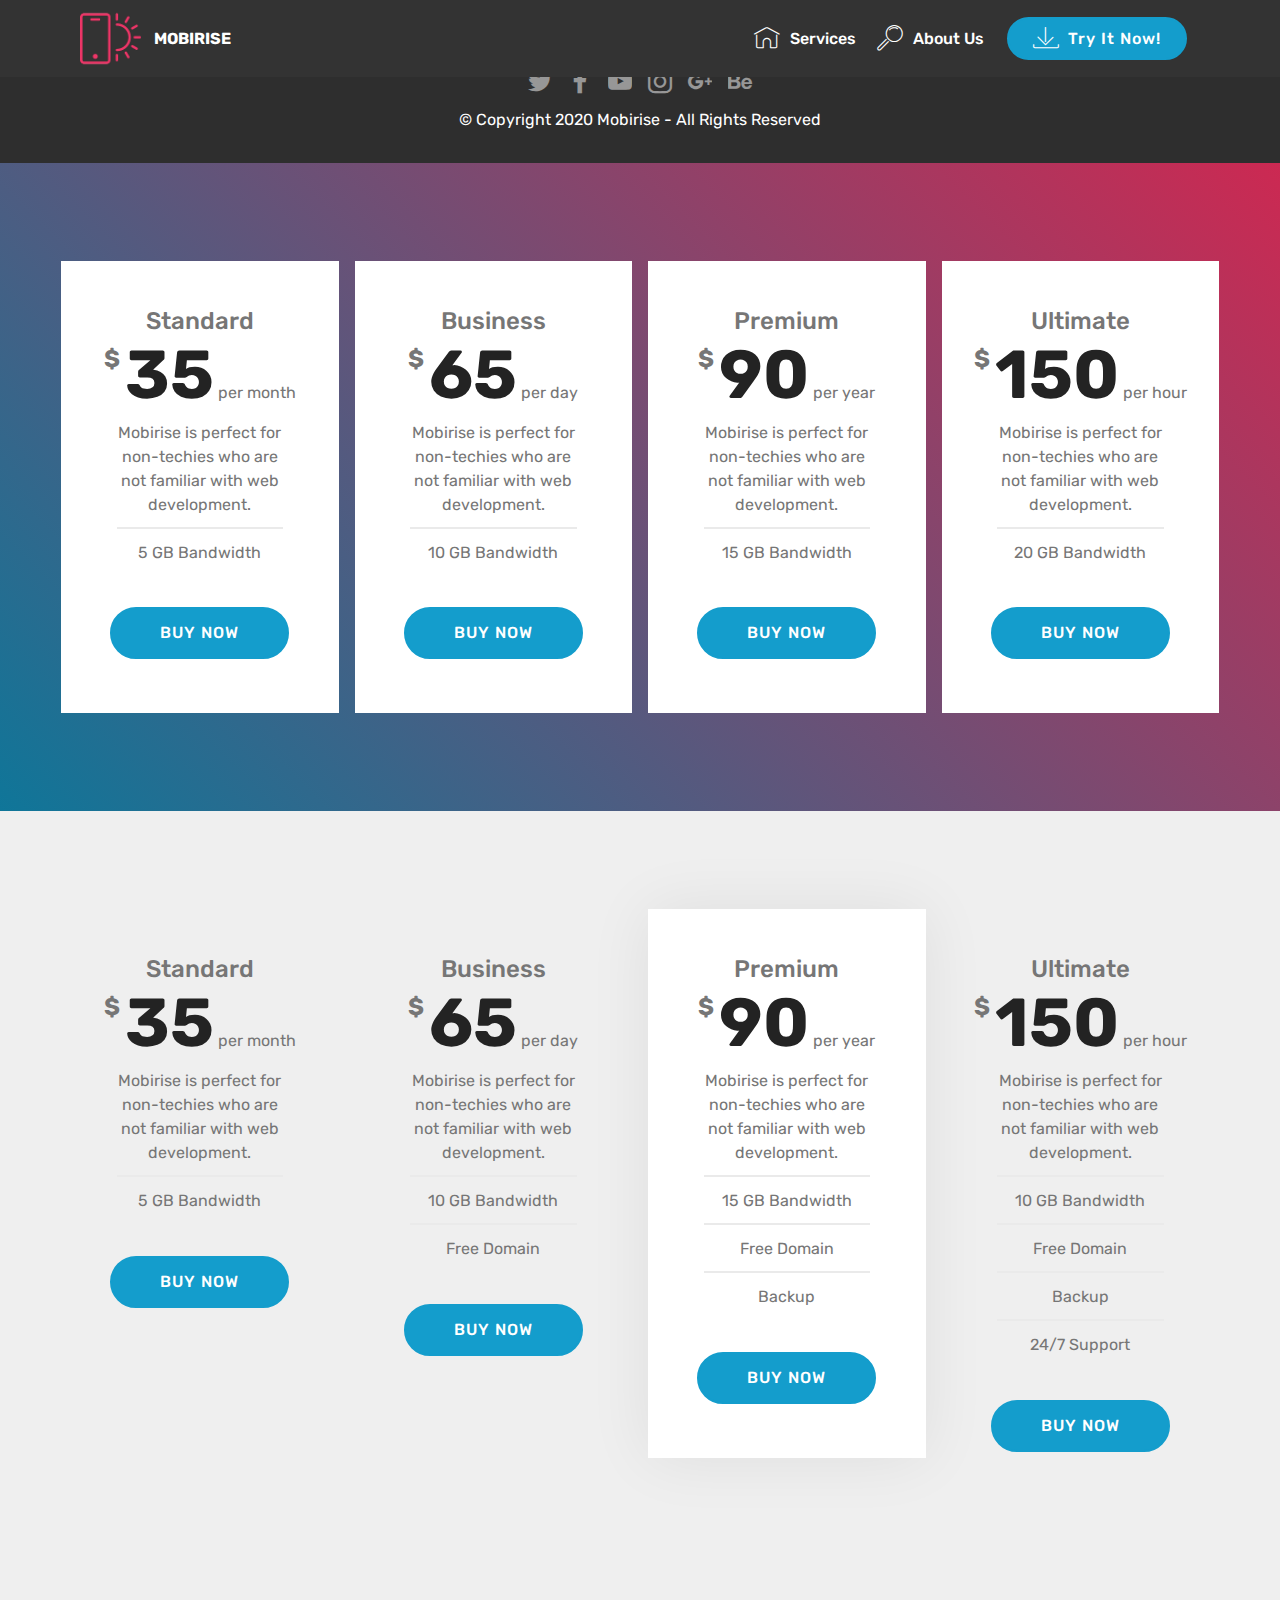
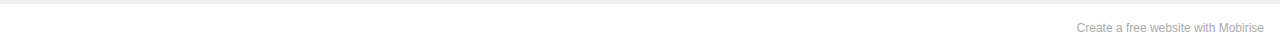
==== commit babe2ec6: "create github pages" ====
--- a/page1.html
+++ b/page1.html
@@ -1,10 +1,14 @@
 <!DOCTYPE html>
 <html  >
 <head>
-  <!-- Site made with Mobirise Website Builder v4.12.4, https://mobirise.com -->
+  <!-- Site made with Mobirise Website Builder v5.1.4, https://mobirise.com -->
   <meta charset="UTF-8">
   <meta http-equiv="X-UA-Compatible" content="IE=edge">
-  <meta name="generator" content="Mobirise v4.12.4, mobirise.com">
+  <meta name="generator" content="Mobirise v5.1.4, mobirise.com">
+  <meta name="twitter:card" content="summary_large_image"/>
+  <meta name="twitter:image:src" content="assets/images/page1-meta.jpg">
+  <meta property="og:image" content="assets/images/page1-meta.jpg">
+  <meta name="twitter:title" content="Page 1">
   <meta name="viewport" content="width=device-width, initial-scale=1, minimum-scale=1">
   <link rel="shortcut icon" href="assets/images/logo2.png" type="image/x-icon">
   <meta name="description" content="Site Creator Description">
@@ -23,8 +27,10 @@
   
   
   
+  
 </head>
 <body>
+  
   <section class="menu cid-s7PNzKZzSK" once="menu" id="menu1-4">
 
     
@@ -65,17 +71,15 @@
                         About Us
                     </a>
                 </li></ul>
-            <div class="navbar-buttons mbr-section-btn">
-                <a class="btn btn-sm btn-primary display-4" href="https://mobirise.co">
+            <div class="navbar-buttons mbr-section-btn"><a class="btn btn-sm btn-primary display-4" href="https://mobirise.co">
                     <span class="mbri-save mbr-iconfont mbr-iconfont-btn "></span>
                     Try It Now!
-                </a>
-            </div>
+                </a></div>
         </div>
     </nav>
 </section>
 
-<section class="engine"><a href="https://mobirise.info/e">make your own website for free</a></section><section once="footers" class="cid-s7PNE3y7cT" id="footer7-5">
+<section once="footers" class="cid-s7PNE3y7cT" id="footer7-5">
 
     
 
@@ -449,18 +453,7 @@
 
         </div>
     </div>
-</section>
-
-
-  <script src="assets/web/assets/jquery/jquery.min.js"></script>
-  <script src="assets/popper/popper.min.js"></script>
-  <script src="assets/bootstrap/js/bootstrap.min.js"></script>
-  <script src="assets/tether/tether.min.js"></script>
-  <script src="assets/smoothscroll/smooth-scroll.js"></script>
-  <script src="assets/dropdown/js/nav-dropdown.js"></script>
-  <script src="assets/dropdown/js/navbar-dropdown.js"></script>
-  <script src="assets/touchswipe/jquery.touch-swipe.min.js"></script>
-  <script src="assets/theme/js/script.js"></script>
+</section><section style="background-color: #fff; font-family: -apple-system, BlinkMacSystemFont, 'Segoe UI', 'Roboto', 'Helvetica Neue', Arial, sans-serif; color:#aaa; font-size:12px; padding: 0; align-items: center; display: flex;"><a href="https://mobirise.site/c" style="flex: 1 1; height: 3rem; padding-left: 1rem;"></a><p style="flex: 0 0 auto; margin:0; padding-right:1rem;">Create a free <a href="https://mobirise.site/y" style="color:#aaa;">website</a> with Mobirise</p></section><script src="assets/web/assets/jquery/jquery.min.js"></script>  <script src="assets/popper/popper.min.js"></script>  <script src="assets/bootstrap/js/bootstrap.min.js"></script>  <script src="assets/tether/tether.min.js"></script>  <script src="assets/smoothscroll/smooth-scroll.js"></script>  <script src="assets/dropdown/js/nav-dropdown.js"></script>  <script src="assets/dropdown/js/navbar-dropdown.js"></script>  <script src="assets/touchswipe/jquery.touch-swipe.min.js"></script>  <script src="assets/theme/js/script.js"></script>  
   
   
 </body>
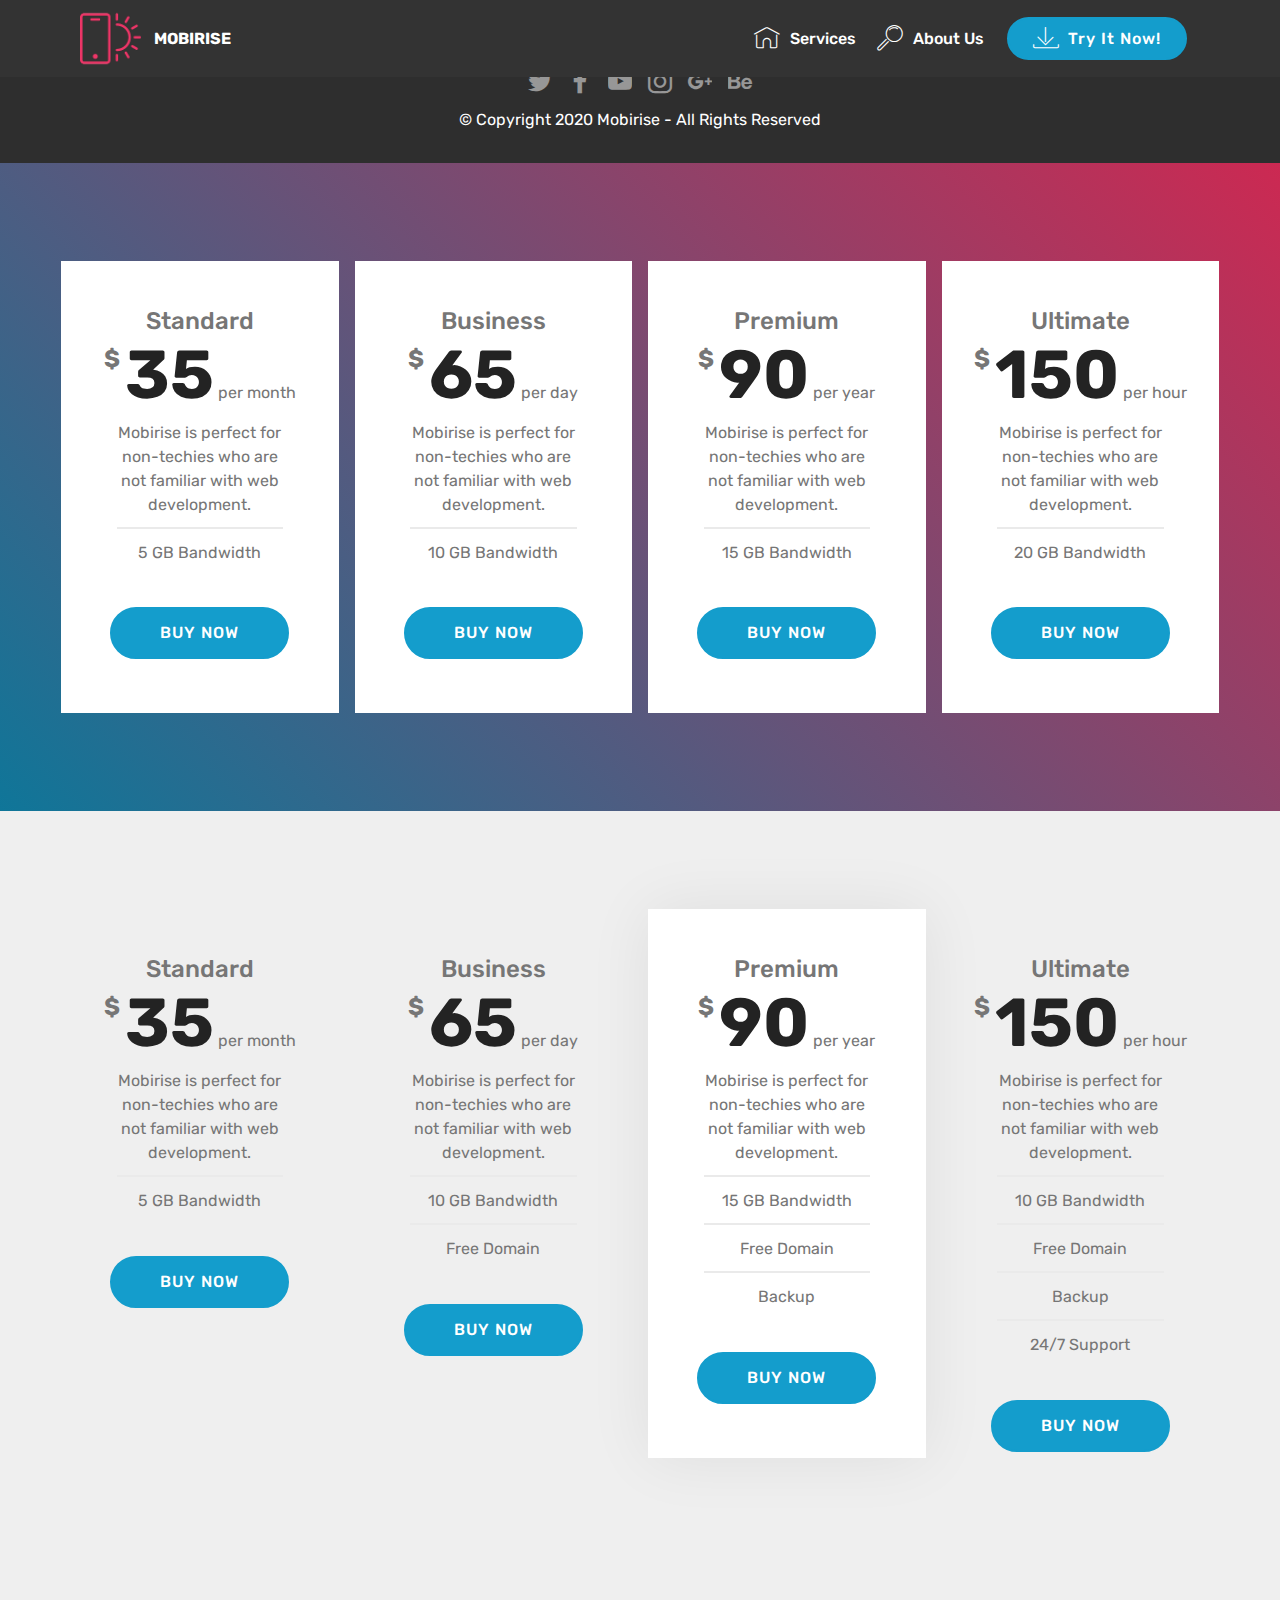
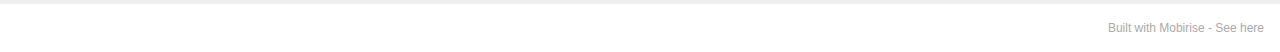
==== commit 2214d3c0: "create github pages" ====
--- a/page1.html
+++ b/page1.html
@@ -453,7 +453,7 @@
 
         </div>
     </div>
-</section><section style="background-color: #fff; font-family: -apple-system, BlinkMacSystemFont, 'Segoe UI', 'Roboto', 'Helvetica Neue', Arial, sans-serif; color:#aaa; font-size:12px; padding: 0; align-items: center; display: flex;"><a href="https://mobirise.site/c" style="flex: 1 1; height: 3rem; padding-left: 1rem;"></a><p style="flex: 0 0 auto; margin:0; padding-right:1rem;">Create a free <a href="https://mobirise.site/y" style="color:#aaa;">website</a> with Mobirise</p></section><script src="assets/web/assets/jquery/jquery.min.js"></script>  <script src="assets/popper/popper.min.js"></script>  <script src="assets/bootstrap/js/bootstrap.min.js"></script>  <script src="assets/tether/tether.min.js"></script>  <script src="assets/smoothscroll/smooth-scroll.js"></script>  <script src="assets/dropdown/js/nav-dropdown.js"></script>  <script src="assets/dropdown/js/navbar-dropdown.js"></script>  <script src="assets/touchswipe/jquery.touch-swipe.min.js"></script>  <script src="assets/theme/js/script.js"></script>  
+</section><section style="background-color: #fff; font-family: -apple-system, BlinkMacSystemFont, 'Segoe UI', 'Roboto', 'Helvetica Neue', Arial, sans-serif; color:#aaa; font-size:12px; padding: 0; align-items: center; display: flex;"><a href="https://mobirise.site/h" style="flex: 1 1; height: 3rem; padding-left: 1rem;"></a><p style="flex: 0 0 auto; margin:0; padding-right:1rem;">Built with Mobirise - <a href="https://mobirise.site/m" style="color:#aaa;">See here</a></p></section><script src="assets/web/assets/jquery/jquery.min.js"></script>  <script src="assets/popper/popper.min.js"></script>  <script src="assets/bootstrap/js/bootstrap.min.js"></script>  <script src="assets/tether/tether.min.js"></script>  <script src="assets/smoothscroll/smooth-scroll.js"></script>  <script src="assets/dropdown/js/nav-dropdown.js"></script>  <script src="assets/dropdown/js/navbar-dropdown.js"></script>  <script src="assets/touchswipe/jquery.touch-swipe.min.js"></script>  <script src="assets/theme/js/script.js"></script>  
   
   
 </body>
